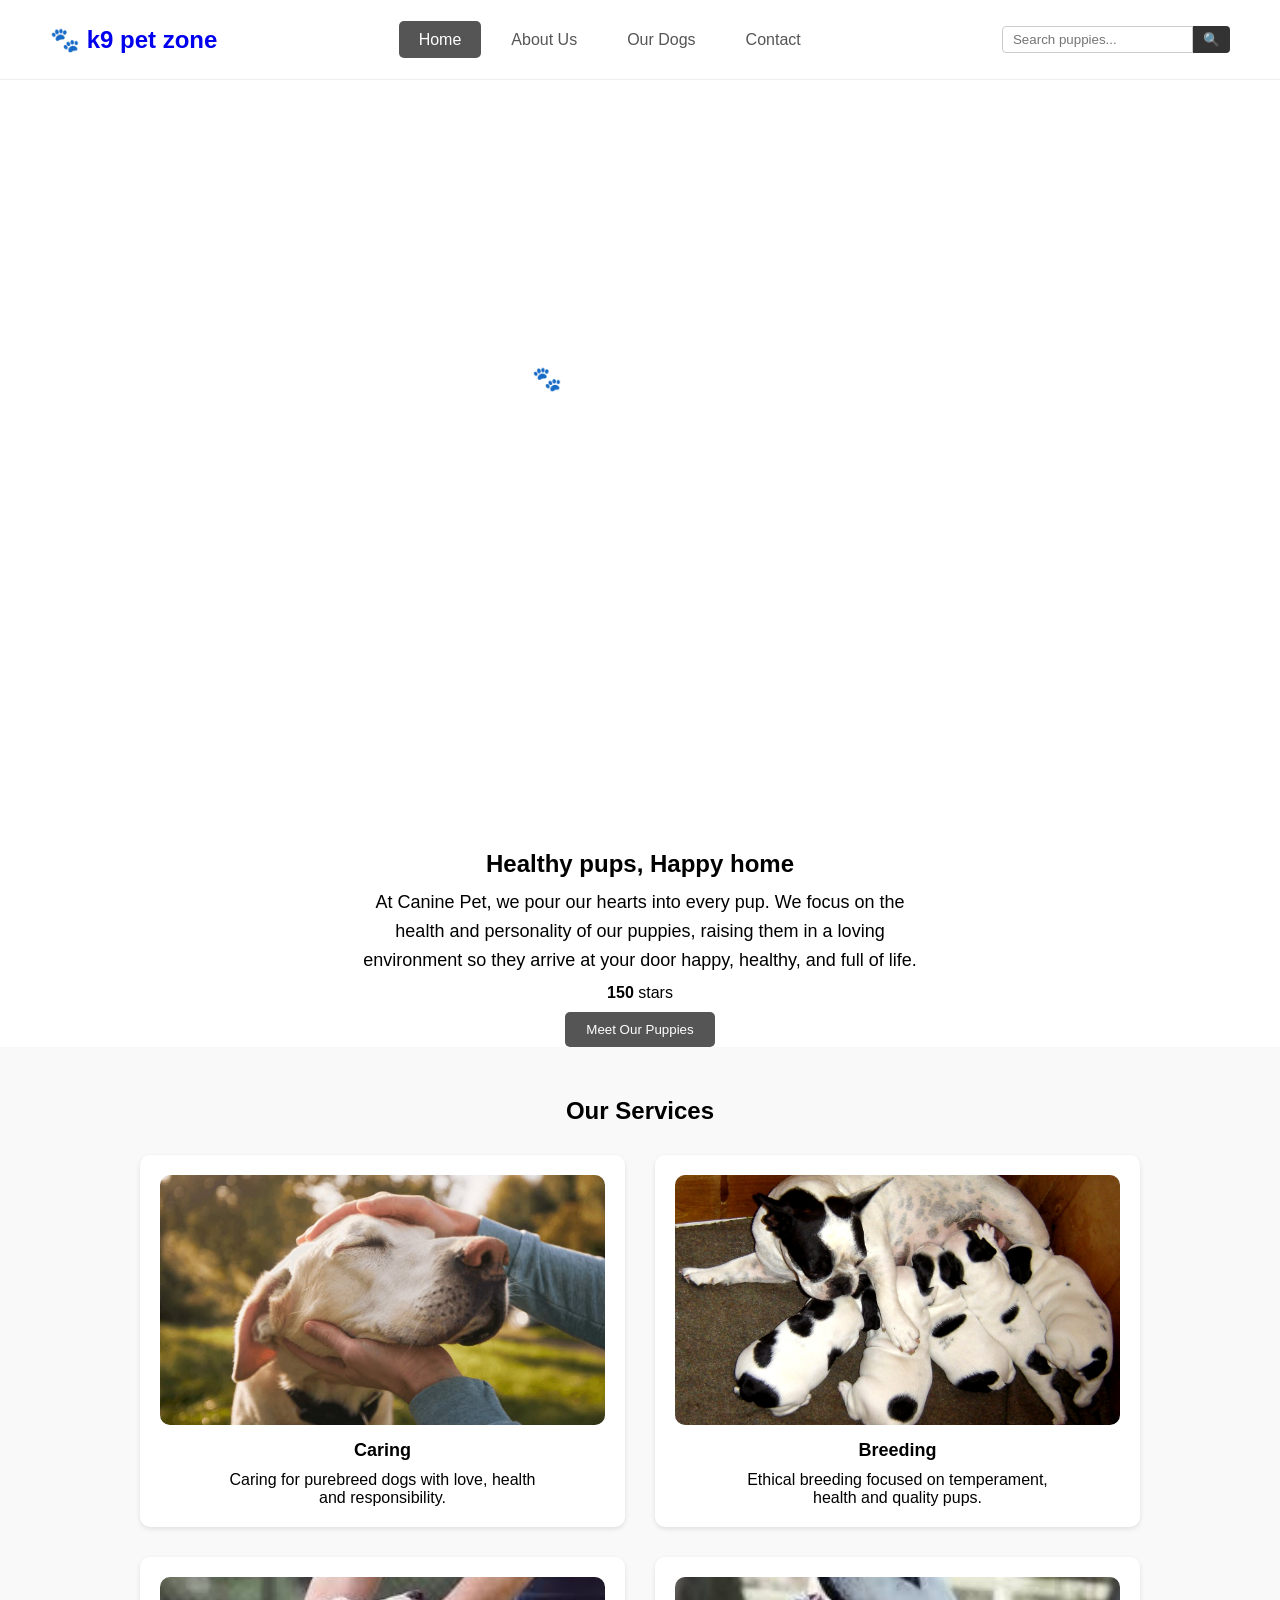
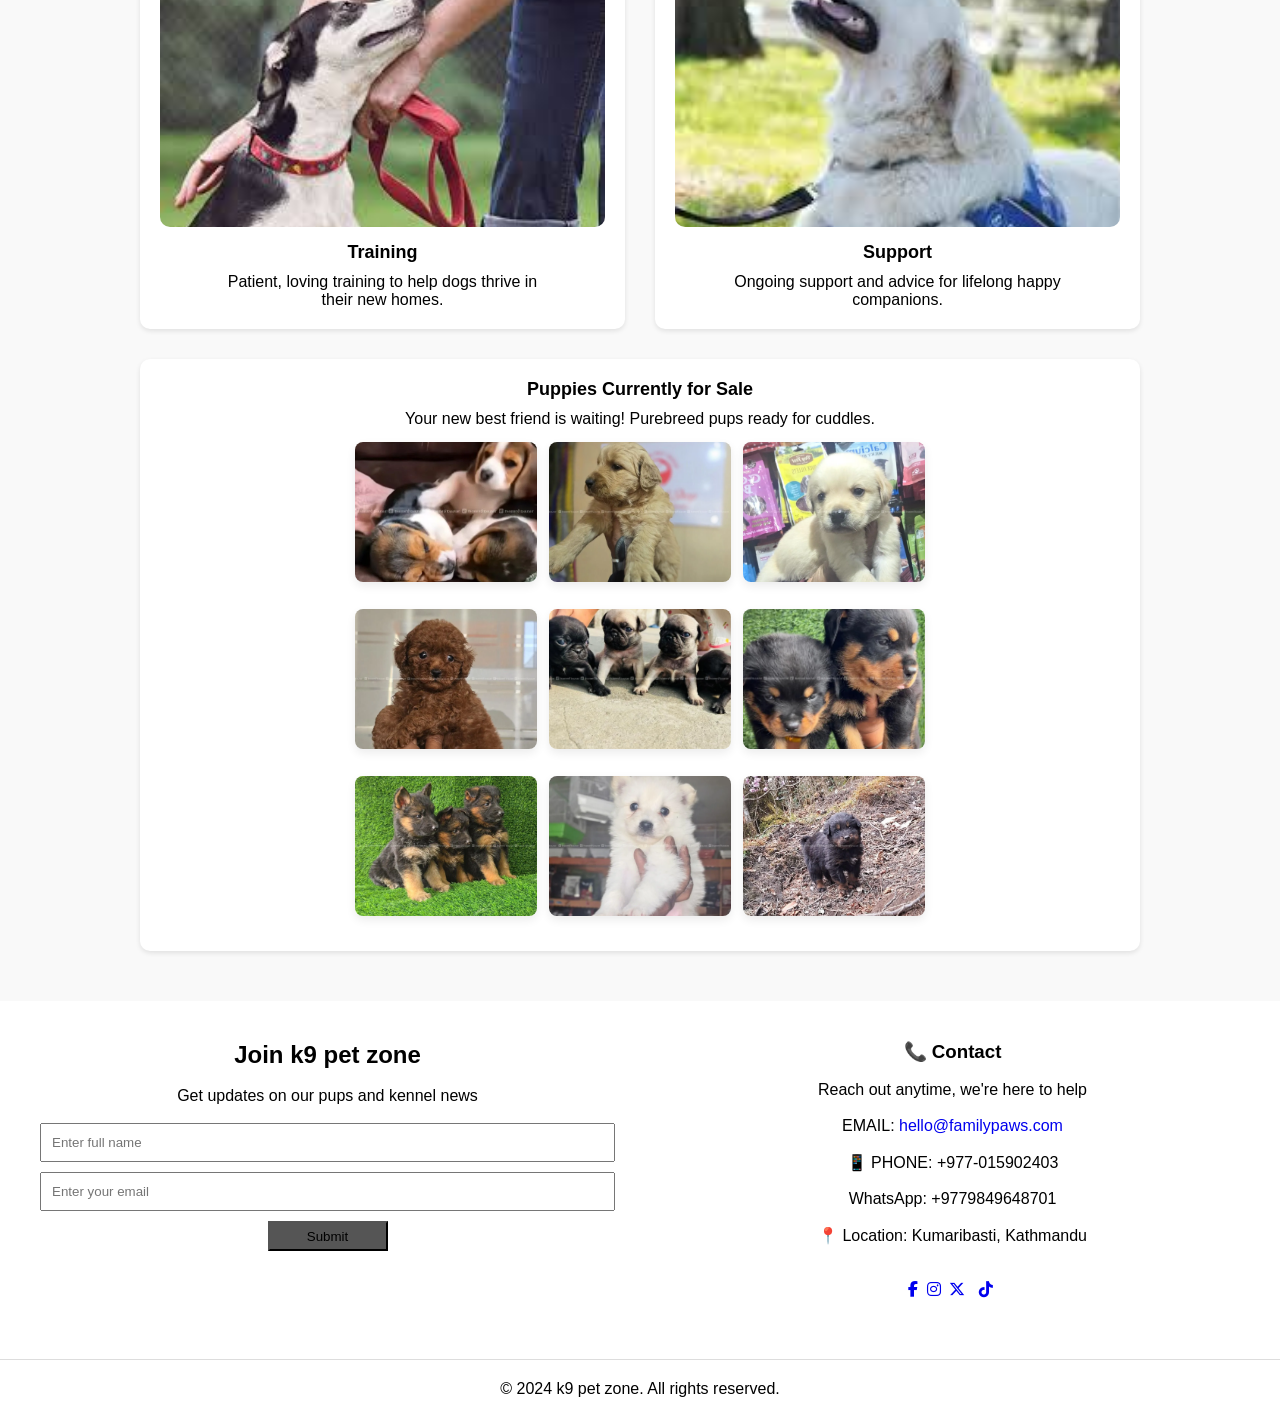
==== index.html @ 08cc3efa "edited index.html and image/insta-post.jpeg" ====
<!DOCTYPE html>
<html lang="en">
<head>
<meta charset="utf-8">
<meta name="viewport" content="width=device-width, initial-scale=1.0">

<title>k9 pet zone</title>
<link rel="stylesheet" href="style.css">
<link rel="stylesheet" href="https://cdnjs.cloudflare.com/ajax/libs/font-awesome/6.5.1/css/all.min.css">


</head>

<body>
	
	<header>
		<nav class="navbar">
		<div class="logo"><a href="index.html"><h2>🐾 k9 pet zone </h2></a>
		 </div>
		<input type="checkbox" id="check" class="check">

	<label for="check" class="checkbtn">
    &#9776;
</label>

			<ul>
				<li><a class="active" href="#">Home</a></li>
				<li><a href="#aboutus">About Us</a></li>
				<li><a href="#ourdog">Our Dogs</a></li>
				<li><a href="#contact">Contact</a></li>
			</ul>
			

			<form class="search-bar" action="search.html" method="GET">
    <input type="text" name="q" placeholder="Search puppies...">
    <button type="submit">🔍</button>
  </form>

		</nav>


</header>


<main>
	<section class="content">
		<video autoplay muted loop class="back-video">
			<source src="./image/video.mp4" type="video/mp4" width="100%" height="50%" height="50%"></video>
			
			
			<div class="conten">
		<h1>🐾 canine pet zone</h1>
		<h2 class="subtitle">Welcome to canine pet zone </h2>
	
		<h2 class="description"> We are a small, home-based kennel club <br>
			dedicated to raising pure breed dogs with care,<br>
			responsibility and love.  </h2></div>

			</section>


	
	<section id="aboutus" class="about">
		<h2> Healthy pups, Happy home</h2>
		<p>At Canine Pet, we pour our hearts into every pup. We focus on the <br>
			health and personality of our puppies, raising them in a loving<br>
			 environment so they arrive at your door happy, healthy, and full of life. </p>
			<div   class="stats">
				<div><strong>150</strong> stars</div>
			</div>
			<a href="#ourdog" class="btn-meet-us">
        <button style="cursor: pointer;">Meet Our Puppies</button>
    </a>

	</section>

	<section class="services">
		<h2> Our Services</h2>


		<div class="service-container">


		<div class="service-item">
			<img src="./image/caring.jpg" alt="caring">
			<h3>Caring</h3>
			<p> Caring for purebreed dogs with love, health<br>
	 		and responsibility.</p>

			</div>


		<div class="service-item">
			<img src="./image/breeding.jpg" alt="breeding">
			<h3> Breeding</h3>
		<p> Ethical breeding focused on temperament,<br>
			health and quality pups.
		</p>
		</div>
		
		<div class="service-item">
			<img src="./image/training.jpg" alt="training">
		<h3> Training</h3>
		<p>Patient, loving training to help dogs thrive in<br>
			their new homes.
		</p></div>

		<div class="service-item">
			<img src="./image/support.jpg" alt="support">
		<h3> Support</h3>
		<p> Ongoing support and advice for lifelong happy<br>
			companions.
		</p></div>

			<div id="ourdog" class="service-item">
  <h3>Puppies Currently for Sale</h3>
  <p>Your new best friend is waiting! Purebreed pups ready for cuddles.</p>

  <div class="puppy-gallery">
    <img class="thumb" src="./image/beagle.jpg" title='beagle' alt="beagle" data-price="32000">
    <img class="thumb" src="./image/golden-retriever.jpg" title='golden retriever' alt="golden Retriever" data-price="25000">
    <img class="thumb" src="./image/labrador.jpg" title='labrador' alt="labrador, 8 weeks old" data-price="20000">
    <img class="thumb" src="./image/poodle.jpg" title='poodle' alt="poddle" data-price="30000">
    <img class="thumb" src="./image/pug.jpg" title='pug' alt="pug" data-price="9000">
    <img class="thumb" src="./image/rottweiler.jpg" title='rottweiler' alt="rottweiler" data-price="30000">
    <img class="thumb" src="./image/shepherd.jpg" title='german shepherd' alt="German Shepherd, $500" data-price="15000">
	<img class="thumb" src="./image/spitz.jpg" title='spitz' alt="spitz" data-price="5000">
    <img class="thumb" src="./image/tibetian-mastiff.jpg" title='tibetian mastiff' alt="tibetian mastiff" data-price="80000">
    

  </div>
</div>

<!-- Lightbox/modal (place once near end of <body>) -->
<div id="lightbox" class="lightbox" aria-hidden="true">
  <button class="lightbox-close" aria-label="Close">×</button>
  <button class="lightbox-prev" aria-label="Previous">❮</button>
  
  <div class="lightbox-content">
    <img class="lightbox-img" src="" alt="">
    <p class="lightbox-caption"></p>
    <p class="lightbox-price"></p>
    <a href="#" class="buy-now-btn" target="_blank"><button>Buy Now via WhatsApp</button></a>
  </div>
  
  <button class="lightbox-next" aria-label="Next">❯</button>
</div>

	</section>

	<div class="footer-container">
    <!-- LEFT SIDE: Join Section -->
	<div id="join" class="footer-section">
        <h2>Join k9 pet zone</h2><br>
        <p>Get updates on our pups and kennel news</p><br>
        <form id="joinForm" action="https://formspree.io/f/maqdqgkb" method="POST">
            <input type="text" placeholder="Enter full name" class="long-input" name="fullname">
            <input type="email" name="email" placeholder="Enter your email" class="long-input" required>
           
			<button type="submit" class="my-btn">Submit</button>
        </form>

		<!-- Hidden Thank You Message -->
    <div id="thankYouMessage" style="display: none; color: #f39c12; margin-top: 15px;">
        <h3>Thank you! 🐾</h3>
        <p>We've received your message and will reach out soon.</p>
    </div>

    </div>

    <!-- RIGHT SIDE: Contact Section -->
    <div class="footer-section" id="contact">
        <h3>📞 Contact</h3><br>
        <p>Reach out anytime, we're here to help</p><br>
        <p>EMAIL: <a href="mailto:hello@familypaws.com">hello@familypaws.com</a></p><br>
        <p>📱 PHONE: +977-015902403</p><br>
        <p>WhatsApp: +9779849648701</p><br>
        <p>📍 Location: Kumaribasti, Kathmandu</p><br><br>
        <div class="social-icons"> 
             <a href="https://www.facebook.com/profile.php?id=61573481203226" class="fab fa-facebook-f"></a>&nbsp;
  			 <a href="https://instagram.com/k9petzone" class="fab fa-instagram"></a>&nbsp;
    	 	 <a href="#" class="fab fa-x-twitter"></a> &nbsp;
  			 <a href="#" class="fab fa-tiktok"></a>&nbsp;
        </div>
    </div>
</div>
</main>


<div class="copyright">
    <p>© 2024 k9 pet zone. All rights reserved.</p>
</div>


	
	<script src="script.js"></script>

</body>

</html>
---- style.css ----
body {
    text-align:center;
    font-family:Arial, Helvetica, sans-serif;
}

html {
    scroll-behavior: smooth;
}




/* basic reset */
* {
    margin:0;
    padding: 0;
    box-sizing: border-box;
    font-family: 'Poppins', sans-serif;
    list-style:none;
    text-decoration: none;
}

.navbar {
    display: flex;
    justify-content: space-between;
    align-items: center;
    padding:0 50px;
    height: 80px;
    width: 100%;
    background: #ffffff;
    border-bottom: 1px solid #eee;
    position: sticky;
    top: 0;
    z-index: 1000;
}


.navbar .logo {
    display: flex;
    list-style:none;
}

/* for desktop
.navbar .logo {
	font-size: 20px;
	width:40px; 
}
*/

/* mobile specific adjustments

@media (max-width: 768px) {
	.logo {
		font-size:16px;
		padding:10px;
		width: 25px;
	}
}
*/
/* using flex for horizontal text for mobile browsing */

@media (max-width:768px) {
     header {
        display:flex;
        align-items:center;
        justify-content: space-between;
        gap:10px;
     }
     .logo {
        display: inline-block;
        white-space:nowrap;
     }
}



/*padding label */

label {
    padding-left:10px;
}


.navbar ul {
    display: flex;
}

.navbar ul li {
    margin: 0 5px;
}

.navbar ul li a{
    color: #555;
    text-decoration: none;
    font-size: 16px;
    font-weight: 500;
    transition: all 0.3s ease;
    padding:10px 20px;
    border-radius: 5px;
}
.navbar ul li a:hover, .navbar ul li a.active {
    background: #555;
    color: #fff;
}


.search-bar {
    display:flex;
}

.search-bar input {
  padding: 5px 10px;
  border: 1px solid #ccc;
  border-radius: 4px 0 0 4px; /* Rounds the left corners */
  outline: none;
}

.search-bar button {
  padding: 5px 10px;
  background-color: #333;
  color: white;
  border: none;
  border-radius: 0 4px 4px 0; /* Rounds the right corners */
  cursor: pointer;
}


/*mobile reponsive*/

.check, .checkbtn {
    display: none;
}

@media (max-width: 768px) {
    .navbar ul {
        display: none;
        flex-direction: column;
        width: 100%;
        position: absolute;
        top: 80px;
        left: 0;
        background: #ffffff;
    }
    .checkbtn {
        display: block;
        font-size: 30px;
        cursor: pointer;
        color: #555;
        float: right;
        line-height: 80px;
        margin-right: 20px;
        }
        .check{
            display:none;
        }
         /* Show the list ONLY when the checkbox is toggled */
    #check:checked ~ ul {
        display: flex;
    }
    
    .navbar ul li {
        display:block;
        margin: 20px 0;
        line-height: 30px;
    }
    .navbar ul li a{
        font-size: 20px;
    }
    #check:checked ~ ul {
        display:flex;
        left: 0;
    }
    .service-container {
        grid-template-columns: 1fr;
  }
  .service-item img {
    height:auto;
  }
  .navbar {
    padding: 0 20px;
  }
  .content{
    height:auto;
    min-height: 60vh;
    padding: 40px 20px;
  }
}


.content {
    position: relative;
    width: 100%;
    height: 80vh;
    display: flex;
    justify-content: center;
    align-items: center;
    color: white;
    text-align: center;
    overflow: hidden;
}

.back-video{
    position: absolute;
    right:0;
    bottom: 0;
    min-width: 100%;
    min-height: 100%;
    z-index: -1;
    filter: brightness(0.6);
}

.conten h1{
    margin-bottom: 10px;
}

.services {
    padding: 50px 5%;
    background: #f9f9f9;
}

.service-container {
    display: grid;
    grid-template-columns: repeat(2, 1fr);
    gap: 30px;
    margin-top: 30px;
    max-width: 1000px;
    margin-left: auto;
    margin-right: auto;
}

.service-item {
    background: #fff;
    padding: 20px;
    border-radius: 10px;
    box-shadow: 0 2px 5px rgba(0,0,0,0.1);
    transition: transform 0.3s;
    display: flex;
    flex-direction: column;
    height: 100%;
}

.service-item:hover {
    transform: translateY(-10px);
}

.service-item img {
    width: 100%;
    height: 250px;
    object-fit: cover;
    border-radius: 10px;
    margin-bottom: 15px;
}

.service-item h3 {
    font-size: 18px;
    margin-bottom: 10px;
}


.about{
    padding-top:50px;
}

.about p{
    max-width: 600px;
    margin: 0 auto;
    font-size: 18px;
    line-height: 1.6;
    padding-top:10px;
}


.about .stats {
    padding-top:10px;
}

.about button {
    margin-top:10px;
    width: 150px;
    background: #555;
    color: #fff;
    border: none;
    padding: 10px 0 10px 0;
    border-radius: 5px;
    cursor: pointer;
    transition: background 0.3s;
}

.contact-form{
    line-height:1.6;

}

.contact-form form{
    padding-top:10px;
}
.contact-details{
    padding-top:30px;
    line-height: 1.6;
}
.contact-details form{
    padding-top:10px;
}

footer{
    padding-top:10px;
}



.footer-container {
    display: flex;
    justify-content: space-between; /* Pushes one left, one right */
    align-items: flex-start;       /* Aligns items at the top */
    padding: 40px;
    gap: 50px;                     /* Ensures they don't touch on small screens */
    flex-wrap: wrap;               /* Makes it stack on mobile automatically */
}

.footer-section {
    flex: 1;                       /* Makes both sections equal width */
    min-width: 300px;              /* Prevents them from getting too skinny */
}

.long-input {
    width: 100%;                   /* Lengthens your input box as requested */
    padding: 10px;
    margin-bottom: 10px;
}

.copyright {
    text-align: center;
    border-top: 1px solid #ddd;
    margin-top: 20px;
    padding: 20px;
}


#ourdog {
    grid-column: 1 / -1;
    text-align: center;
}

.puppy-gallery {
    display: grid;

    grid-template-columns: repeat(auto-fill, minmax(140px, 1fr));
    gap: 12px;
    margin-top: 14px;
    max-width: 600px;
    margin-left: auto;
    margin-right: auto;
    padding:0 15px;
    width:100%;

}

.puppy-gallery .thumb {
    width: 100%;
    height: 140px;
    object-fit: cover;
    border-radius: 8px;
    cursor: pointer;
    transition: transform .12s ease, box-shadow .12s ease;
    box-shadow: 0 4px 10px rgba(0,0,0,0.08);
}

.puppy-gallery .thumb:hover { transform: scale(1.03); }

/*for same size on gallery
.puppy-gallery img{
    width:100%;
    aspect-ratio:16/9;
    object-fit:cover;
    border-radius: 8px;
}*/




/* Lightbox */
.lightbox {
  position: fixed;
  inset: 0;
  display: none;
  align-items: center;
  justify-content: center;
  background: rgba(0,0,0,0.75);
  z-index: 9999;
  padding: 20px;
  overflow: hidden;
}

.lightbox[aria-hidden="false"] { display: flex; }

.lightbox-content {
    margin: auto;
    top: 50% !important;
      display: flex;
  flex-direction: column;
  align-items: center;
  gap: 12px;
}

.lightbox-img {
  max-width: 95%;
  max-height: 80%;
  border-radius: 8px;
  box-shadow: 0 8px 30px rgba(0,0,0,0.5);
  width: 100% !important;
  height: 100% !important;
  object-fit: cover !important;
  aspect-ratio: 16/9;
}

.lightbox-caption {
  color: white;
  font-size: 16px;
  font-weight: 500;
  max-width: 90%;
  text-align: center;
  margin: 0;
}

.lightbox-price {
  color: #ffd700;
  font-size: 18px;
  font-weight: 700;
  text-align: center;
  margin: 8px 0 0 0;
}

.buy-now-btn button {
  background: #25d366;
  color: white;
  border: none;
  padding: 12px 24px;
  font-size: 16px;
  font-weight: 600;
  border-radius: 8px;
  cursor: pointer;
  transition: background 0.3s ease;
  margin-top: 10px;
}

.buy-now-btn button:hover {
  background: #128c7e;
}

.lightbox-prev, .lightbox-next {
  position: absolute;
  top: 50%;
  transform: translateY(-50%);
  background: rgba(255,255,255,0.2);
  color: white;
  border: none;
  font-size: 24px;
  padding: 12px 16px;
  cursor: pointer;
  border-radius: 4px;
  transition: background 0.2s ease;
  z-index: 10000;
}

.lightbox-prev { left: 20px; }
.lightbox-next { right: 20px; }
.lightbox-prev:hover, .lightbox-next:hover {
  background: rgba(255,255,255,0.4);
}

.lightbox-close {
  position: absolute;
  top: 18px;
  right: 20px;
  background: transparent;
  color: white;
  border: none;
  font-size: 28px;
  cursor: pointer;
  transition: opacity 0.2s ease;
}

.lightbox-close:hover {
  opacity: 0.7;
}

.lightbox .lightbox-content {
    width: auto !important;
    height: auto !important;

}

.footer-container button {
    height: 30px;
    width: 120px;
    background: #555;
}

.footer-container button.my-btn{
    font-family: Impact, Haettenschweiler, 'Arial Narrow Bold', sans-serif;
}
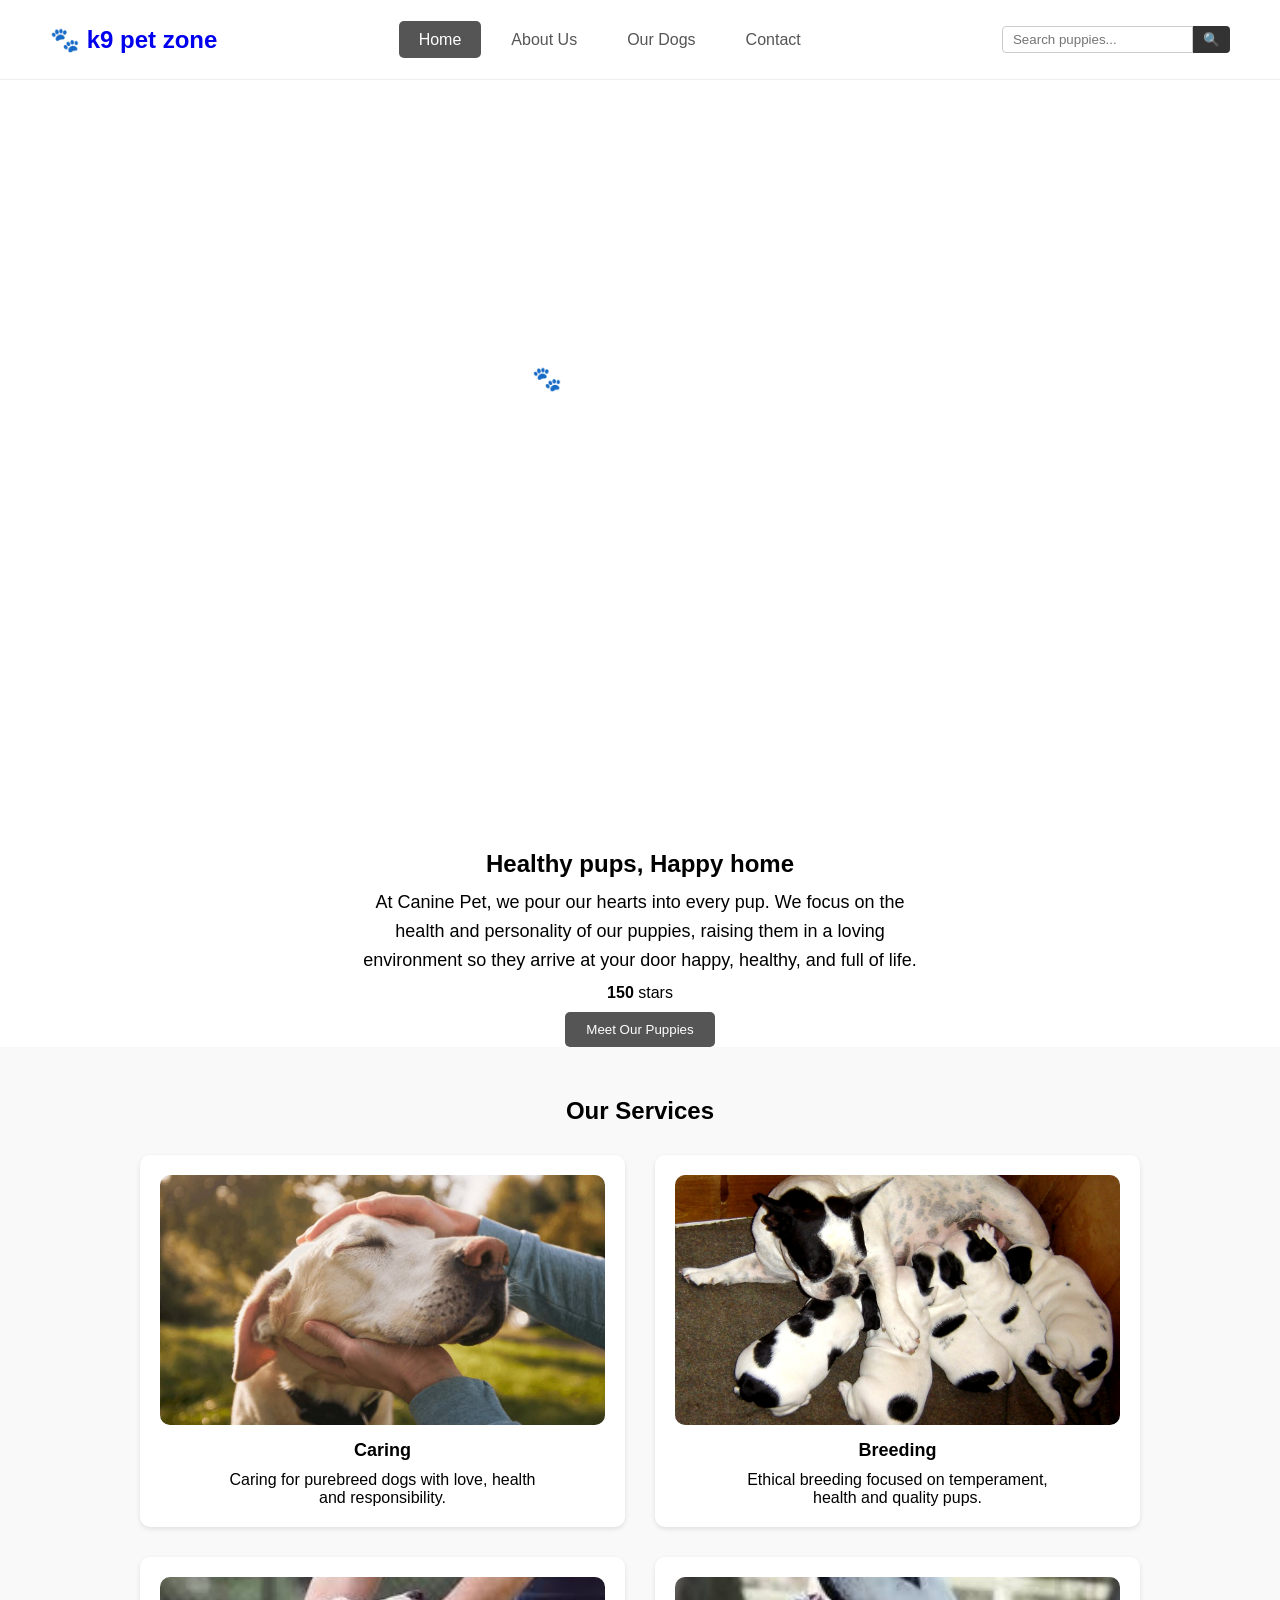
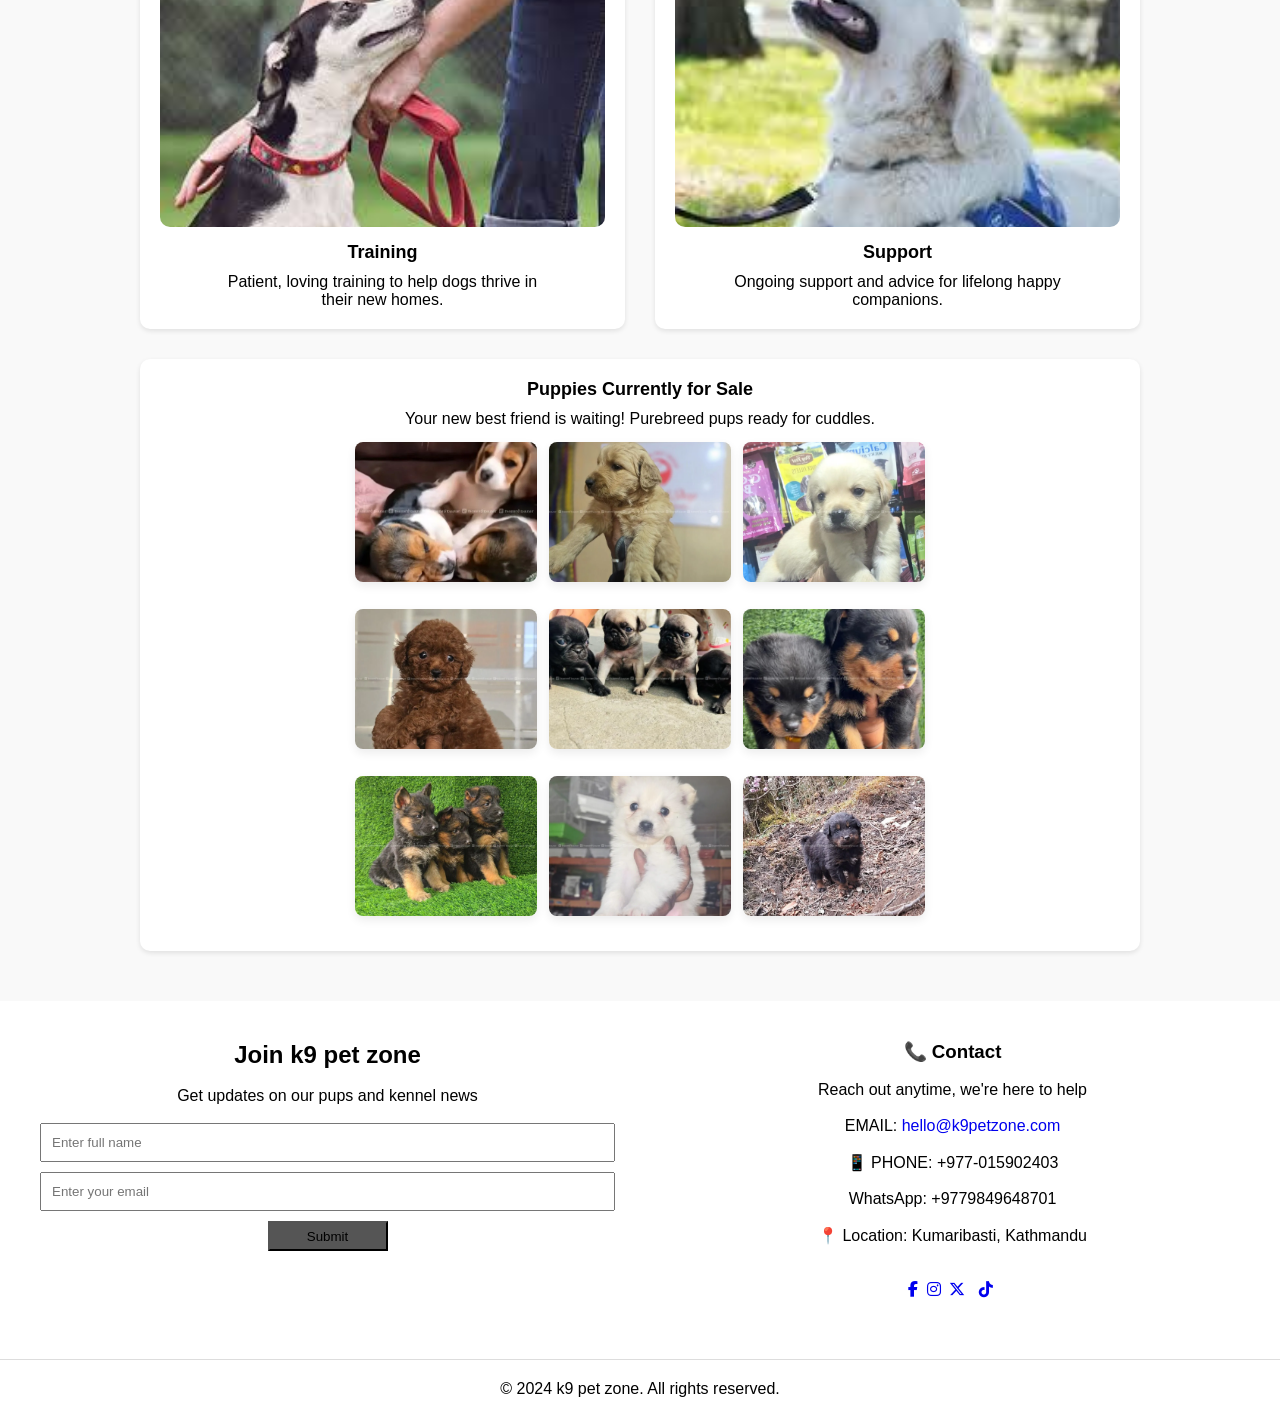
==== commit b8f925fb: "edited email address" ====
--- a/index.html
+++ b/index.html
@@ -172,7 +172,7 @@
     <div class="footer-section" id="contact">
         <h3>📞 Contact</h3><br>
         <p>Reach out anytime, we're here to help</p><br>
-        <p>EMAIL: <a href="mailto:hello@familypaws.com">hello@familypaws.com</a></p><br>
+        <p>EMAIL: <a href="mailto:hello@k9petzone.com">hello@k9petzone.com</a></p><br>
         <p>📱 PHONE: +977-015902403</p><br>
         <p>WhatsApp: +9779849648701</p><br>
         <p>📍 Location: Kumaribasti, Kathmandu</p><br><br>
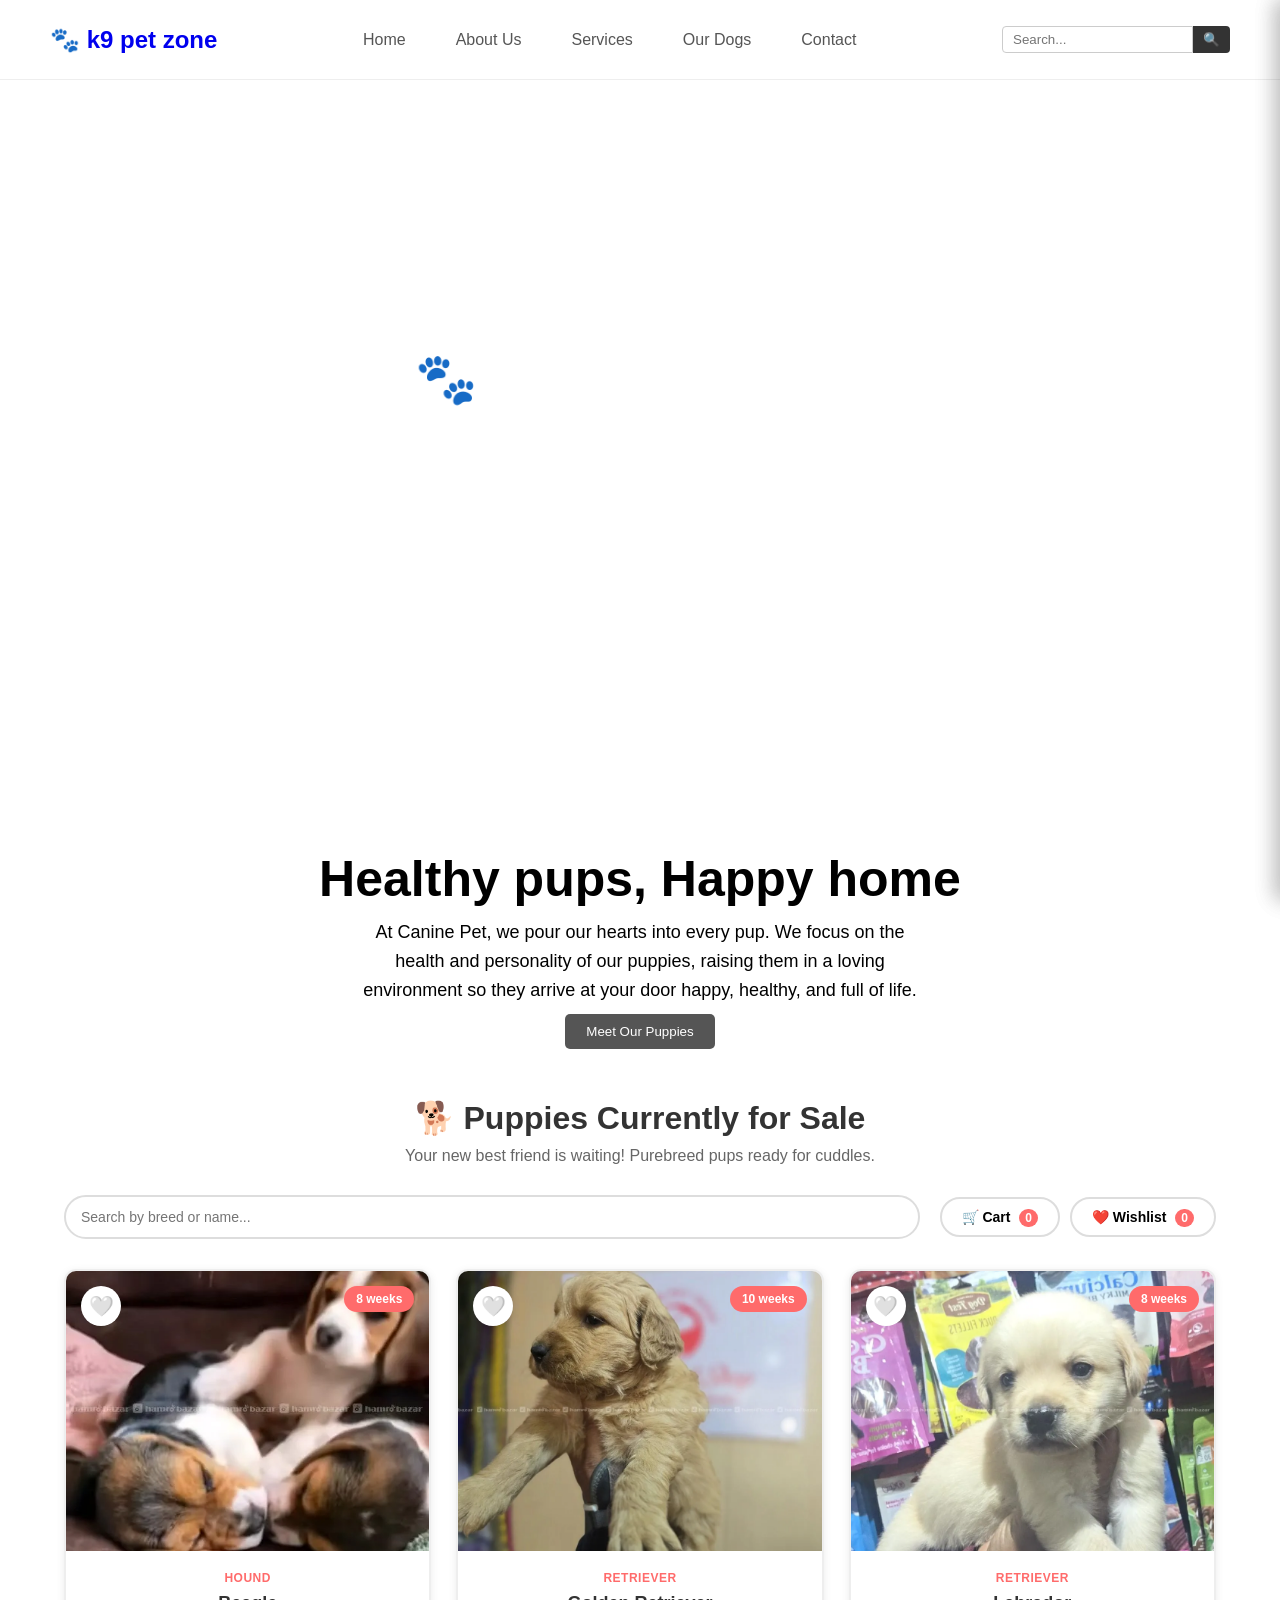
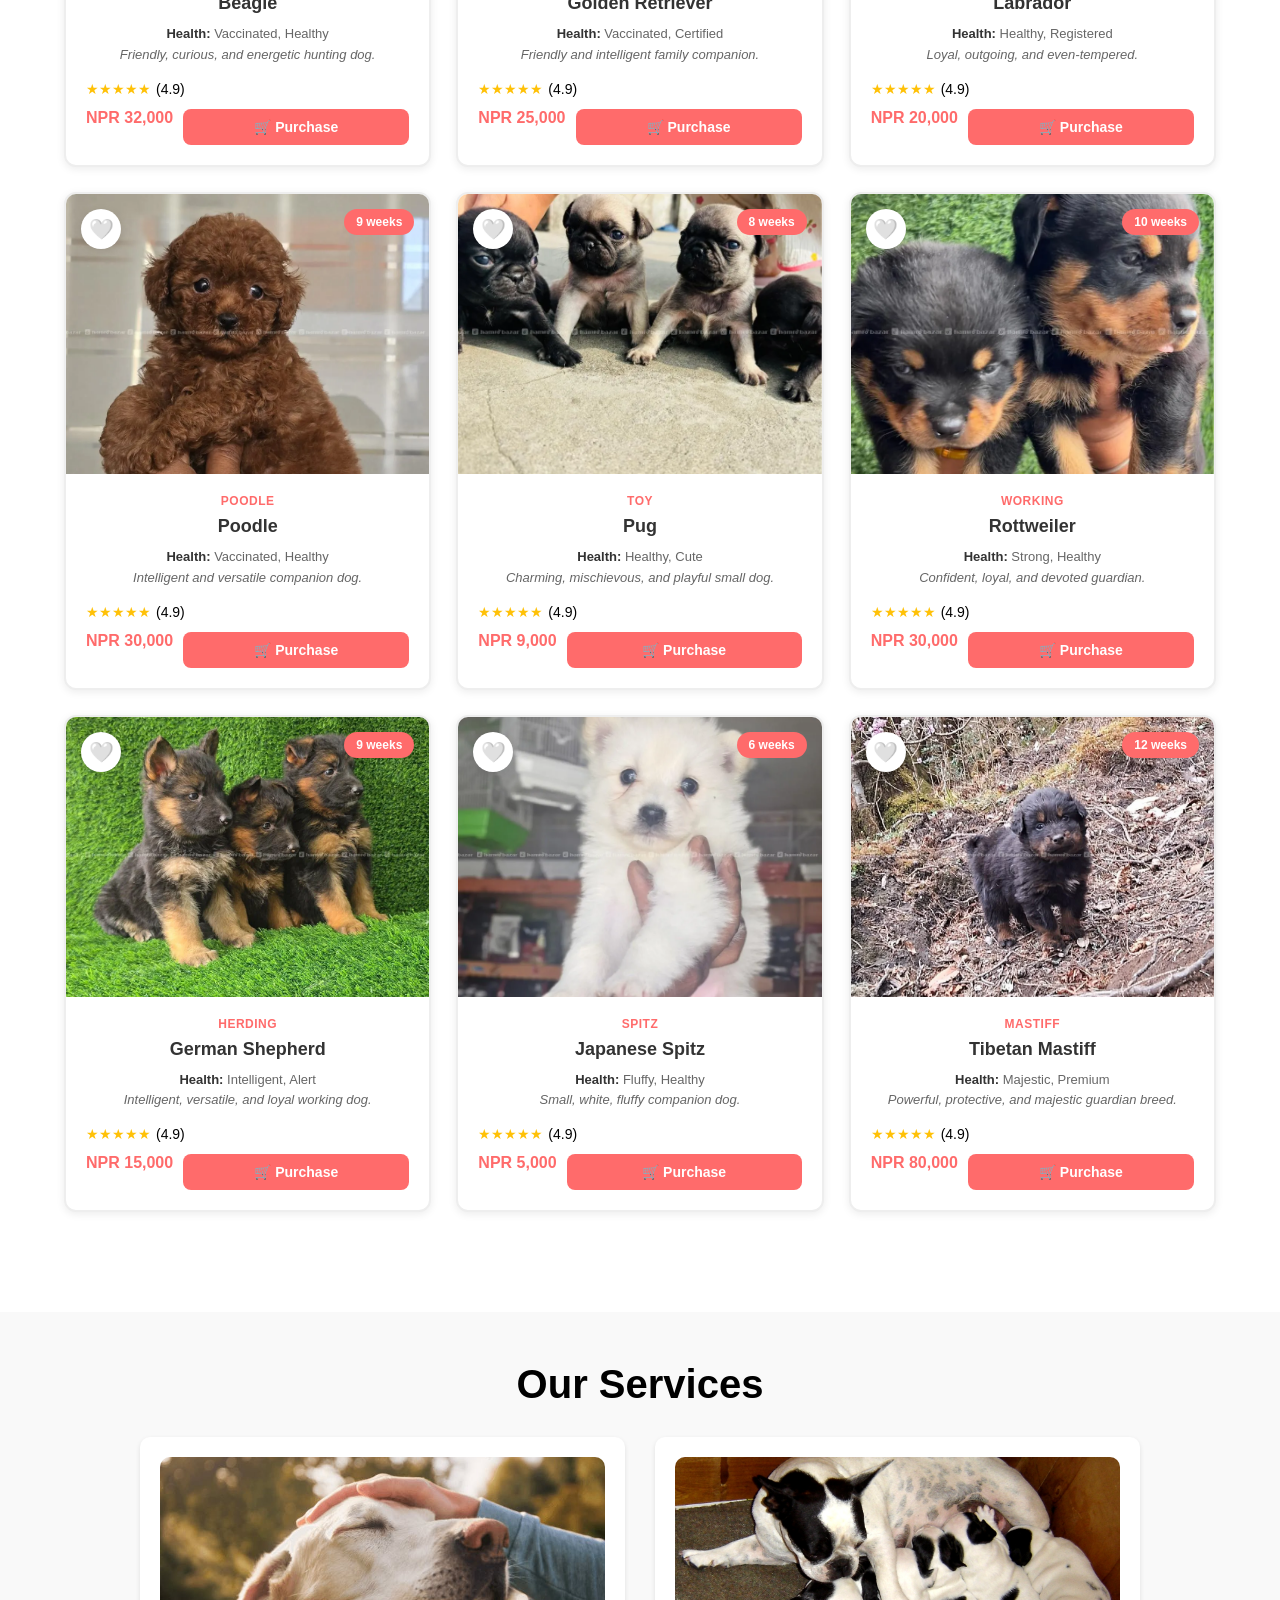
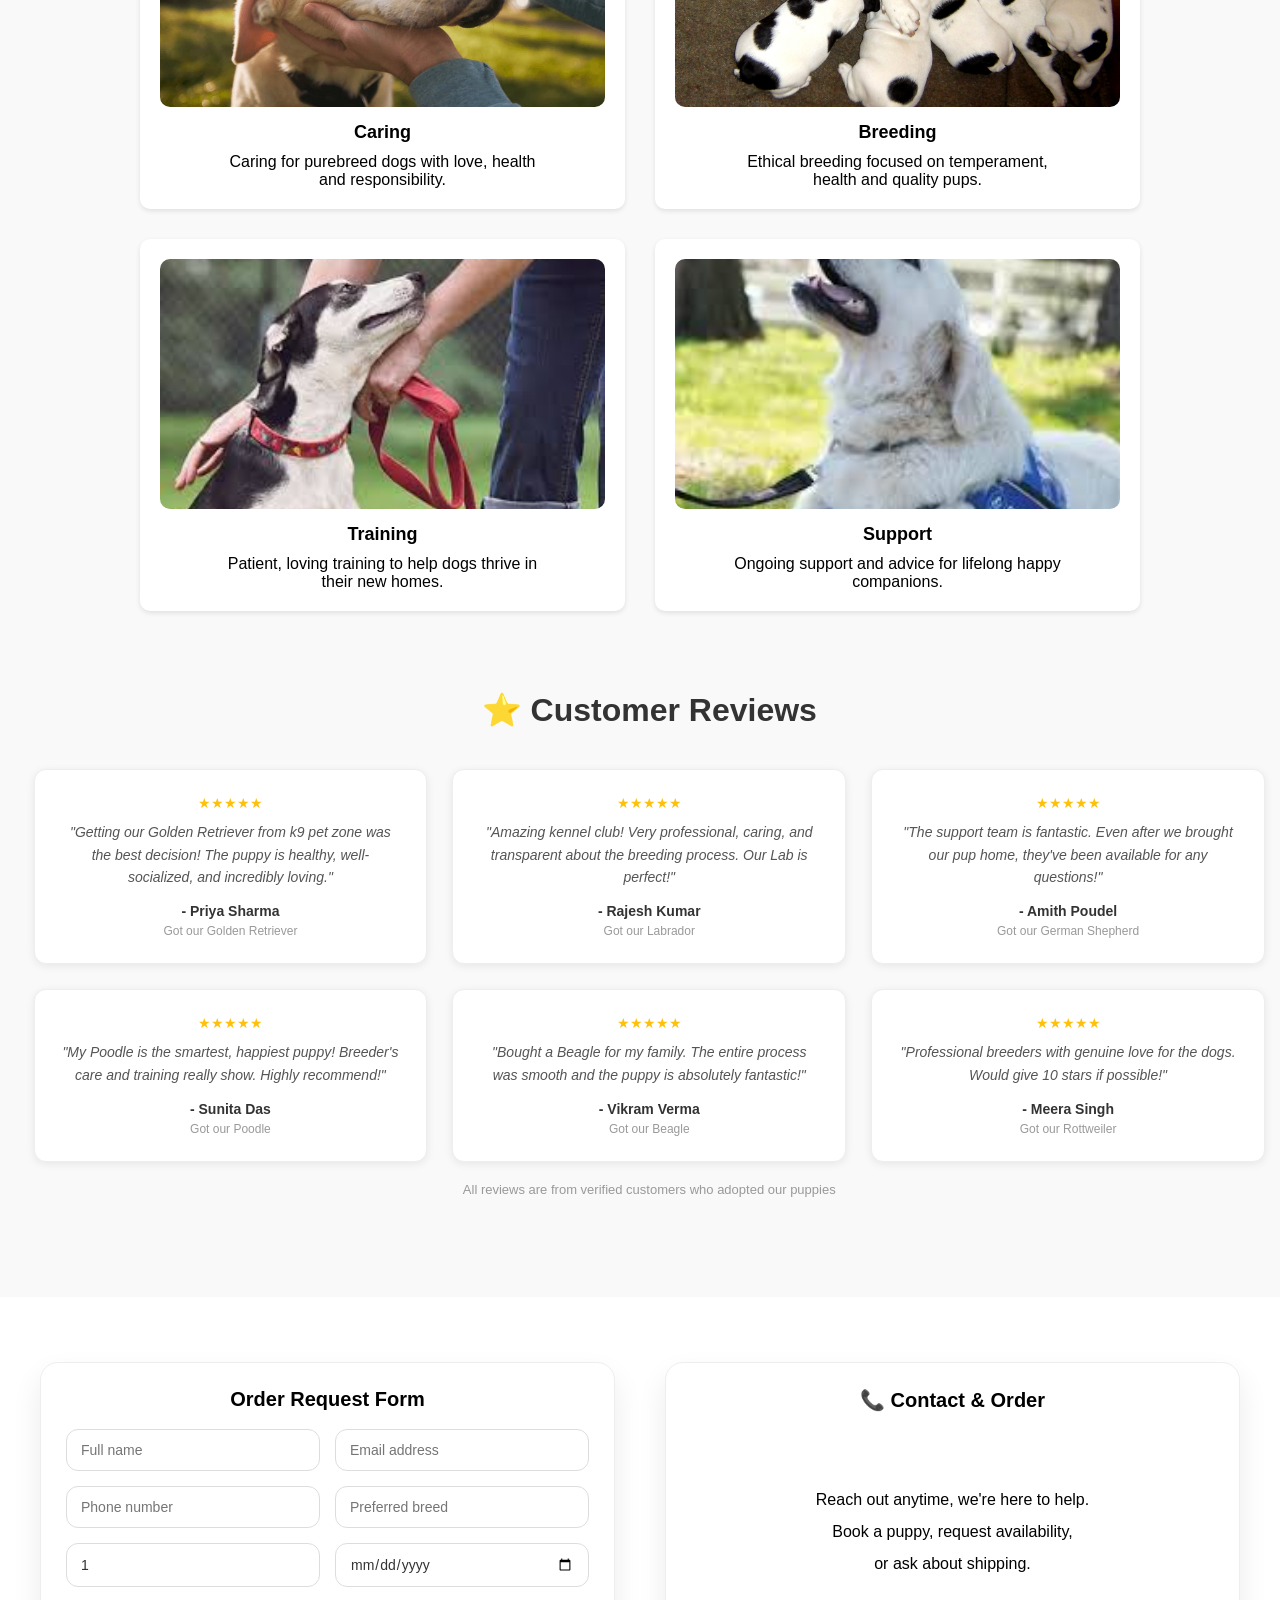
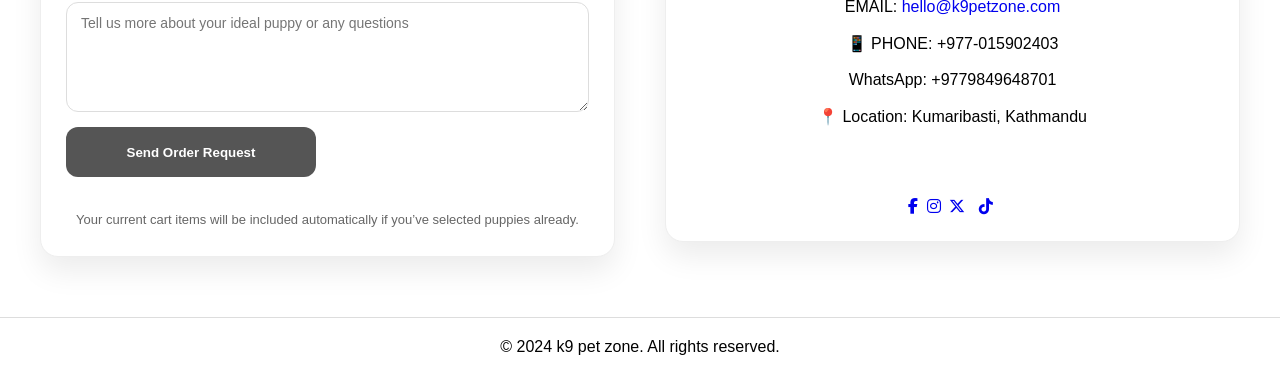
==== commit 41146922: "edited with purchase button and many others features" ====
--- a/index.html
+++ b/index.html
@@ -7,7 +7,7 @@
 <title>k9 pet zone</title>
 <link rel="stylesheet" href="style.css">
 <link rel="stylesheet" href="https://cdnjs.cloudflare.com/ajax/libs/font-awesome/6.5.1/css/all.min.css">
-
+<link rel="icon" type="image/jpeg" href="image/title.jpg">
 
 </head>
 
@@ -24,15 +24,16 @@
 </label>
 
 			<ul>
-				<li><a class="active" href="#">Home</a></li>
+				<li><a href="#">Home</a></li>
 				<li><a href="#aboutus">About Us</a></li>
+				<li><a href="#services">Services</a></li>
 				<li><a href="#ourdog">Our Dogs</a></li>
 				<li><a href="#contact">Contact</a></li>
 			</ul>
 			
-
 			<form class="search-bar" action="search.html" method="GET">
-    <input type="text" name="q" placeholder="Search puppies...">
+
+    <input type="text" name="q" placeholder="Search...">
     <button type="submit">🔍</button>
   </form>
 
@@ -49,7 +50,7 @@
 			
 			
 			<div class="conten">
-		<h1>🐾 canine pet zone</h1>
+		<h1 style="font-size:50px;">🐾 canine pet zone</h1>
 		<h2 class="subtitle">Welcome to canine pet zone </h2>
 	
 		<h2 class="description"> We are a small, home-based kennel club <br>
@@ -61,21 +62,78 @@
 
 	
 	<section id="aboutus" class="about">
-		<h2> Healthy pups, Happy home</h2>
+		<h2 style="font-size:50px;"> Healthy pups, Happy home</h2>
 		<p>At Canine Pet, we pour our hearts into every pup. We focus on the <br>
 			health and personality of our puppies, raising them in a loving<br>
 			 environment so they arrive at your door happy, healthy, and full of life. </p>
-			<div   class="stats">
-				<div><strong>150</strong> stars</div>
-			</div>
-			<a href="#ourdog" class="btn-meet-us">
+
+			 <a href="#ourdog" class="btn-meet-us">
         <button style="cursor: pointer;">Meet Our Puppies</button>
     </a>
 
 	</section>
 
-	<section class="services">
-		<h2> Our Services</h2>
+
+			<!-- ===== PRODUCT CARDS SECTION ===== -->
+<div id="ourdog" class="products-section">
+  <h2>🐕 Puppies Currently for Sale</h2>
+  <p>Your new best friend is waiting! Purebreed pups ready for cuddles.</p>
+  
+  <!-- Top Controls -->
+  <div class="products-controls">
+    <div class="search-filter">
+      <input type="text" id="productSearch" placeholder="Search by breed or name..." class="product-search-input">
+    </div>
+    
+    <div class="view-controls">
+      <button class="cart-toggle-btn" id="cartToggleBtn" title="View Cart">
+        🛒 Cart <span class="cart-count" id="cartCount">0</span>
+      </button>
+      <button class="wishlist-toggle-btn" id="wishlistToggleBtn" title="View Wishlist">
+        ❤️ Wishlist <span class="wishlist-count" id="wishlistCount">0</span>
+      </button>
+    </div>
+  </div>
+
+  <!-- Product Grid -->
+  <div class="products-grid" id="productsGrid">
+    <!-- Products inserted via JavaScript -->
+  </div>
+</div>
+
+<!-- Cart Sidebar -->
+<div class="cart-sidebar" id="cartSidebar">
+  <div class="cart-header">
+    <h3>🛒 Shopping Cart</h3>
+    <button class="close-btn" id="closeCartBtn">×</button>
+  </div>
+  <div class="cart-items" id="cartItems">
+    <p style="text-align: center; color: #999; padding: 20px;">Your cart is empty</p>
+  </div>
+  <div class="cart-total" id="cartTotal" style="display:none;">
+    <p>Total: NPR <span id="cartTotalPrice">0</span></p>
+    <button class="checkout-btn" id="checkoutBtn">Checkout</button>
+  </div>
+</div>
+
+<!-- Wishlist Sidebar -->
+<div class="wishlist-sidebar" id="wishlistSidebar">
+  <div class="wishlist-header">
+    <h3>❤️ My Wishlist</h3>
+    <button class="close-btn" id="closeWishlistBtn">×</button>
+  </div>
+  <div class="wishlist-items" id="wishlistItems">
+    <p style="text-align: center; color: #999; padding: 20px;">Your wishlist is empty</p>
+  </div>
+</div>
+
+<!-- Overlay for sidebars -->
+<div class="sidebar-overlay" id="sidebarOverlay"></div>
+
+
+
+	<section class="services" id="services">
+		<h2 style="font-size:40px;"> Our Services</h2>
 
 
 		<div class="service-container">
@@ -112,76 +170,69 @@
 			companions.
 		</p></div>
 
-			<div id="ourdog" class="service-item">
-  <h3>Puppies Currently for Sale</h3>
-  <p>Your new best friend is waiting! Purebreed pups ready for cuddles.</p>
-
-  <div class="puppy-gallery">
-    <img class="thumb" src="./image/beagle.jpg" title='beagle' alt="beagle" data-price="32000">
-    <img class="thumb" src="./image/golden-retriever.jpg" title='golden retriever' alt="golden Retriever" data-price="25000">
-    <img class="thumb" src="./image/labrador.jpg" title='labrador' alt="labrador, 8 weeks old" data-price="20000">
-    <img class="thumb" src="./image/poodle.jpg" title='poodle' alt="poddle" data-price="30000">
-    <img class="thumb" src="./image/pug.jpg" title='pug' alt="pug" data-price="9000">
-    <img class="thumb" src="./image/rottweiler.jpg" title='rottweiler' alt="rottweiler" data-price="30000">
-    <img class="thumb" src="./image/shepherd.jpg" title='german shepherd' alt="German Shepherd, $500" data-price="15000">
-	<img class="thumb" src="./image/spitz.jpg" title='spitz' alt="spitz" data-price="5000">
-    <img class="thumb" src="./image/tibetian-mastiff.jpg" title='tibetian mastiff' alt="tibetian mastiff" data-price="80000">
-    
-
-  </div>
-</div>
-
-<!-- Lightbox/modal (place once near end of <body>) -->
-<div id="lightbox" class="lightbox" aria-hidden="true">
-  <button class="lightbox-close" aria-label="Close">×</button>
-  <button class="lightbox-prev" aria-label="Previous">❮</button>
-  
-  <div class="lightbox-content">
-    <img class="lightbox-img" src="" alt="">
-    <p class="lightbox-caption"></p>
-    <p class="lightbox-price"></p>
-    <a href="#" class="buy-now-btn" target="_blank"><button>Buy Now via WhatsApp</button></a>
-  </div>
-  
-  <button class="lightbox-next" aria-label="Next">❯</button>
-</div>
+
+
+		<!-- ===== REVIEWS SECTION ===== -->
+<div class="reviews-section">
+  <h2>⭐ Customer Reviews</h2>
+  <div class="reviews-grid" id="reviewsGrid">
+    <!-- Reviews inserted via JavaScript -->
+  </div>
+  <p class="reviews-note">All reviews are from verified customers who adopted our puppies</p>
+</div>
+
 
 	</section>
 
 	<div class="footer-container">
     <!-- LEFT SIDE: Join Section -->
-	<div id="join" class="footer-section">
-        <h2>Join k9 pet zone</h2><br>
-        <p>Get updates on our pups and kennel news</p><br>
-        <form id="joinForm" action="https://formspree.io/f/maqdqgkb" method="POST">
-            <input type="text" placeholder="Enter full name" class="long-input" name="fullname">
-            <input type="email" name="email" placeholder="Enter your email" class="long-input" required>
-           
-			<button type="submit" class="my-btn">Submit</button>
-        </form>
-
-		<!-- Hidden Thank You Message -->
-    <div id="thankYouMessage" style="display: none; color: #f39c12; margin-top: 15px;">
-        <h3>Thank you! 🐾</h3>
-        <p>We've received your message and will reach out soon.</p>
-    </div>
-
-    </div>
+	    <div class="footer-section">
+	        <div class="order-box">
+	          <h4>Order Request Form</h4>
+	          <form id="orderForm" action="https://formspree.io/f/maqdqgkb" method="POST" class="order-form">
+	            <div class="order-row">
+	              <input type="text" name="name" placeholder="Full name" required>
+	              <input type="email" name="email" placeholder="Email address" required>
+	            </div>
+	            <div class="order-row">
+	              <input type="text" name="phone" placeholder="Phone number" required>
+	              <input type="text" name="preferred_breed" placeholder="Preferred breed">
+	            </div>
+	            <div class="order-row">
+	              <input type="number" name="quantity" min="1" placeholder="Quantity" value="1">
+	              <input type="date" name="pickup_date" placeholder="Pickup / visit date">
+	            </div>
+	            <textarea name="message" placeholder="Tell us more about your ideal puppy or any questions"></textarea>
+	            <input type="hidden" name="order_summary" id="orderSummaryInput">
+	            <input type="hidden" name="_subject" value="New Puppy Order Request from k9 pet zone">
+	            <button type="submit" class="my-btn" style="width:250px;height:50px;">Send Order Request</button><br>
+	          </form>
+	          <div id="orderThankYouMessage" style="display:none; color: #1f8a3d; margin-top: 15px;">
+	            <h3>Request sent! 🐾</h3>
+	            <p>We received your order request and will confirm availability manually within 24 hours.</p>
+	          </div>
+	          <p class="order-form-note">Your current cart items will be included automatically if you’ve selected puppies already.</p>
+	        </div>
+	    </div>
 
     <!-- RIGHT SIDE: Contact Section -->
     <div class="footer-section" id="contact">
-        <h3>📞 Contact</h3><br>
-        <p>Reach out anytime, we're here to help</p><br>
+      <div class="contact-box">
+        <h3>📞 Contact & Order</h3><br><br><br>
+        <p style="line-height:2;">Reach out anytime, we're here to help.<br>
+			 Book a puppy, request availability, <br>
+			 or ask about shipping.</p><br>
         <p>EMAIL: <a href="mailto:hello@k9petzone.com">hello@k9petzone.com</a></p><br>
         <p>📱 PHONE: +977-015902403</p><br>
         <p>WhatsApp: +9779849648701</p><br>
-        <p>📍 Location: Kumaribasti, Kathmandu</p><br><br>
+        <p>📍 Location: Kumaribasti, Kathmandu</p><br><br><br><br>
         <div class="social-icons"> 
              <a href="https://www.facebook.com/profile.php?id=61573481203226" class="fab fa-facebook-f"></a>&nbsp;
-  			 <a href="https://instagram.com/k9petzone" class="fab fa-instagram"></a>&nbsp;
-    	 	 <a href="#" class="fab fa-x-twitter"></a> &nbsp;
-  			 <a href="#" class="fab fa-tiktok"></a>&nbsp;
+        	  <a href="https://instagram.com/k9petzone" class="fab fa-instagram"></a>&nbsp;
+        	  <a href="#" class="fab fa-x-twitter"></a> &nbsp;
+        	  <a href="#" class="fab fa-tiktok"></a>&nbsp;
         </div>
+      </div>
     </div>
 </div>
 </main>
@@ -191,8 +242,19 @@
     <p>© 2024 k9 pet zone. All rights reserved.</p>
 </div>
 
-
-	
+<!-- Tawk.to Live Chat -->
+<script type="text/javascript">
+var Tawk_API=Tawk_API||{}, Tawk_LoadStart=new Date();
+(function(){
+var s1=document.createElement("script"),s0=document.getElementsByTagName("script")[0];
+s1.async=true;
+s1.src='https://embed.tawk.to/000000000000000000000000/default';
+s1.charset='UTF-8';
+s1.setAttribute('crossorigin','*');
+s0.parentNode.insertBefore(s1,s0);
+})();
+</script>
+
 	<script src="script.js"></script>
 
 </body>
--- a/style.css
+++ b/style.css
@@ -3,6 +3,10 @@
     font-family:Arial, Helvetica, sans-serif;
 }
 
+main {
+    padding-top: 80px; /* keep content visible below the fixed navbar */
+}
+
 html {
     scroll-behavior: smooth;
 }
@@ -10,7 +14,6 @@
 
 
 
-/* basic reset */
 * {
     margin:0;
     padding: 0;
@@ -29,8 +32,10 @@
     width: 100%;
     background: #ffffff;
     border-bottom: 1px solid #eee;
-    position: sticky;
+    position: fixed;
     top: 0;
+    left: 0;
+    right: 0;
     z-index: 1000;
 }
 
@@ -40,24 +45,6 @@
     list-style:none;
 }
 
-/* for desktop
-.navbar .logo {
-	font-size: 20px;
-	width:40px; 
-}
-*/
-
-/* mobile specific adjustments
-
-@media (max-width: 768px) {
-	.logo {
-		font-size:16px;
-		padding:10px;
-		width: 25px;
-	}
-}
-*/
-/* using flex for horizontal text for mobile browsing */
 
 @media (max-width:768px) {
      header {
@@ -89,7 +76,7 @@
     margin: 0 5px;
 }
 
-.navbar ul li a{
+.navbar ul li a {
     color: #555;
     text-decoration: none;
     font-size: 16px;
@@ -149,7 +136,7 @@
         float: right;
         line-height: 80px;
         margin-right: 20px;
-        }
+}
         .check{
             display:none;
         }
@@ -298,6 +285,528 @@
     padding-top:30px;
     line-height: 1.6;
 }
+
+/* ===== PRODUCTS SECTION ===== */
+.products-section {
+    padding: 50px 5%;
+    background: #ffffff;
+    max-width: 1400px;
+    margin: 0 auto;
+}
+
+.products-section h2 {
+    font-size: 32px;
+    margin-bottom: 10px;
+    color: #333;
+}
+
+.products-section > p {
+    color: #666;
+    font-size: 16px;
+    margin-bottom: 30px;
+}
+
+.products-controls {
+    display: flex;
+    justify-content: space-between;
+    align-items: center;
+    margin-bottom: 30px;
+    gap: 20px;
+    flex-wrap: wrap;
+}
+
+.search-filter {
+    flex: 1;
+    min-width: 250px;
+}
+
+.product-search-input {
+    width: 100%;
+    padding: 12px 15px;
+    border: 2px solid #ddd;
+    border-radius: 25px;
+    font-size: 14px;
+    transition: border-color 0.3s;
+}
+
+.product-search-input:focus {
+    outline: none;
+    border-color: #ff6b6b;
+    box-shadow: 0 0 0 3px rgba(255, 107, 107, 0.1);
+}
+
+.view-controls {
+    display: flex;
+    gap: 10px;
+}
+
+.cart-toggle-btn, .wishlist-toggle-btn {
+    padding: 10px 20px;
+    border: 2px solid #ddd;
+    background: white;
+    border-radius: 25px;
+    cursor: pointer;
+    font-size: 14px;
+    font-weight: 600;
+    transition: all 0.3s;
+    position: relative;
+}
+
+.cart-toggle-btn:hover, .wishlist-toggle-btn:hover {
+    border-color: #ff6b6b;
+    background: #fff5f5;
+}
+
+.cart-count, .wishlist-count {
+    background: #ff6b6b;
+    color: white;
+    padding: 2px 6px;
+    border-radius: 20px;
+    font-size: 12px;
+    margin-left: 5px;
+}
+
+.products-grid {
+    display: grid;
+    grid-template-columns: repeat(3, minmax(0, 1fr));
+    gap: 25px;
+    margin-bottom: 50px;
+}
+
+.product-card {
+    background: white;
+    border: 2px solid #eee;
+    border-radius: 12px;
+    overflow: hidden;
+    transition: all 0.3s cubic-bezier(0.4, 0, 0.2, 1);
+    display: flex;
+    flex-direction: column;
+    position: relative;
+    box-shadow: 0 2px 8px rgba(0,0,0,0.08);
+}
+
+.product-card:hover {
+    transform: translateY(-8px);
+    box-shadow: 0 12px 24px rgba(0,0,0,0.15);
+    border-color: #ff6b6b;
+}
+
+.product-image-container {
+    position: relative;
+    height: 280px;
+    overflow: hidden;
+    background: #f9f9f9;
+}
+
+.product-image-container img {
+    width: 100%;
+    height: 100%;
+    object-fit: cover;
+    transition: transform 0.3s;
+}
+
+.product-card:hover .product-image-container img {
+    transform: scale(1.05);
+}
+
+.product-badge {
+    position: absolute;
+    top: 15px;
+    right: 15px;
+    background: #ff6b6b;
+    color: white;
+    padding: 6px 12px;
+    border-radius: 20px;
+    font-size: 12px;
+    font-weight: 600;
+}
+
+.wishlist-btn {
+    position: absolute;
+    top: 15px;
+    left: 15px;
+    width: 40px;
+    height: 40px;
+    border-radius: 50%;
+    background: white;
+    border: none;
+    cursor: pointer;
+    font-size: 20px;
+    display: flex;
+    align-items: center;
+    justify-content: center;
+    transition: all 0.3s;
+    box-shadow: 0 2px 8px rgba(0,0,0,0.1);
+}
+
+.wishlist-btn:hover, .wishlist-btn.active {
+    background: #ff6b6b;
+    transform: scale(1.1);
+}
+
+.wishlist-btn.active {
+    color: white;
+}
+
+.product-info {
+    padding: 20px;
+    flex: 1;
+    display: flex;
+    flex-direction: column;
+}
+
+.product-breed {
+    color: #ff6b6b;
+    font-size: 12px;
+    font-weight: 600;
+    text-transform: uppercase;
+    letter-spacing: 0.5px;
+    margin-bottom: 8px;
+}
+
+.product-name {
+    font-size: 18px;
+    font-weight: 700;
+    margin-bottom: 10px;
+    color: #333;
+}
+
+.product-details {
+    font-size: 13px;
+    color: #666;
+    line-height: 1.6;
+    margin-bottom: 15px;
+    flex: 1;
+}
+
+.product-details strong {
+    color: #333;
+}
+
+.product-rating {
+    display: flex;
+    align-items: center;
+    gap: 5px;
+    margin-bottom: 12px;
+    font-size: 14px;
+}
+
+.star-rating {
+    color: #ffc107;
+}
+
+.product-footer {
+    display: flex;
+    gap: 10px;
+    margin-top: auto;
+}
+
+.product-price {
+    font-size: 16px;
+    font-weight: 700;
+    color: #ff6b6b;
+}
+
+.add-to-cart-btn {
+    flex: 1;
+    padding: 10px 15px;
+    background: #ff6b6b;
+    color: white;
+    border: none;
+    border-radius: 8px;
+    cursor: pointer;
+    font-weight: 600;
+    transition: all 0.3s;
+    font-size: 14px;
+}
+
+.add-to-cart-btn:hover {
+    background: #ee5a52;
+    transform: translateY(-2px);
+}
+
+/* ===== CART & WISHLIST SIDEBARS ===== */
+.cart-sidebar, .wishlist-sidebar {
+    position: fixed;
+    right: -400px;
+    top: 0;
+    width: 400px;
+    height: 100vh;
+    background: white;
+    box-shadow: -5px 0 20px rgba(0,0,0,0.15);
+    transition: right 0.3s ease;
+    z-index: 2000;
+    overflow-y: auto;
+    display: flex;
+    flex-direction: column;
+}
+
+.cart-sidebar.active, .wishlist-sidebar.active {
+    right: 0;
+}
+
+.cart-header, .wishlist-header {
+    padding: 20px;
+    border-bottom: 2px solid #eee;
+    display: flex;
+    justify-content: space-between;
+    align-items: center;
+    position: sticky;
+    top: 0;
+    background: white;
+    z-index: 2001;
+}
+
+.cart-header h3, .wishlist-header h3 {
+    margin: 0;
+    font-size: 18px;
+}
+
+.close-btn {
+    background: none;
+    border: none;
+    font-size: 28px;
+    cursor: pointer;
+    color: #999;
+    transition: color 0.3s;
+}
+
+.close-btn:hover {
+    color: #333;
+}
+
+.cart-items, .wishlist-items {
+    flex: 1;
+    overflow-y: auto;
+    padding: 20px;
+}
+
+.cart-item, .wishlist-item {
+    border: 1px solid #ddd;
+    border-radius: 8px;
+    padding: 15px;
+    margin-bottom: 12px;
+    display: flex;
+    gap: 12px;
+    align-items: flex-start;
+}
+
+.cart-item img, .wishlist-item img {
+    width: 70px;
+    height: 70px;
+    object-fit: cover;
+    border-radius: 6px;
+}
+
+.cart-item-info, .wishlist-item-info {
+    flex: 1;
+}
+
+.cart-item-name, .wishlist-item-name {
+    font-weight: 600;
+    margin-bottom: 5px;
+    font-size: 14px;
+}
+
+.cart-item-price, .wishlist-item-price {
+    color: #ff6b6b;
+    font-weight: 600;
+    font-size: 13px;
+}
+
+.remove-btn, .move-btn {
+    background: #ff6b6b;
+    color: white;
+    border: none;
+    padding: 5px 8px;
+    border-radius: 4px;
+    cursor: pointer;
+    font-size: 12px;
+    transition: background 0.3s;
+}
+
+.remove-btn:hover, .move-btn:hover {
+    background: #ee5a52;
+}
+
+.move-btn {
+    background: #4CAF50;
+}
+
+.move-btn:hover {
+    background: #45a049;
+}
+
+.cart-total {
+    padding: 20px;
+    border-top: 2px solid #eee;
+    background: #f9f9f9;
+}
+
+.cart-total p {
+    font-weight: 600;
+    margin-bottom: 15px;
+    font-size: 16px;
+}
+
+.checkout-btn {
+    width: 100%;
+    padding: 12px;
+    background: #4CAF50;
+    color: white;
+    border: none;
+    border-radius: 8px;
+    cursor: pointer;
+    font-weight: 600;
+    transition: background 0.3s;
+}
+
+.checkout-btn:hover {
+    background: #45a049;
+}
+
+.sidebar-overlay {
+    position: fixed;
+    top: 0;
+    left: 0;
+    width: 100%;
+    height: 100%;
+    background: rgba(0, 0, 0, 0.5);
+    opacity: 0;
+    visibility: hidden;
+    transition: opacity 0.3s, visibility 0.3s;
+    z-index: 1999;
+}
+
+.sidebar-overlay.active {
+    opacity: 1;
+    visibility: visible;
+}
+
+/* ===== REVIEWS SECTION ===== */
+.reviews-section {
+    position: relative;
+    left: 105%;
+    right: 50%;
+    margin-left: -50vw;
+    margin-right: -50vw;
+    padding: 50px 5%;
+    background: #f9f9f9;
+    width: 100vw;
+    box-sizing: border-box;
+}
+
+.reviews-section h2 {
+    text-align: center;
+    font-size: 32px;
+    margin-bottom: 40px;
+    color: #333;
+}
+
+.reviews-grid {
+    display: grid;
+    grid-template-columns: repeat(auto-fit, minmax(320px, 1fr));
+    gap: 25px;
+    margin: 0 auto 20px;
+    width: 100%;
+    max-width: 1280px;
+}
+
+.review-card {
+    background: white;
+    padding: 25px;
+    border-radius: 12px;
+    box-shadow: 0 2px 8px rgba(0,0,0,0.08);
+    transition: all 0.3s;
+    border: 1px solid #eee;
+}
+
+.review-card:hover {
+    transform: translateY(-4px);
+    box-shadow: 0 8px 16px rgba(0,0,0,0.12);
+}
+
+.review-stars {
+    color: #ffc107;
+    font-size: 14px;
+    margin-bottom: 10px;
+}
+
+.review-text {
+    color: #555;
+    font-size: 14px;
+    line-height: 1.6;
+    margin-bottom: 15px;
+    font-style: italic;
+}
+
+.review-author {
+    font-weight: 600;
+    color: #333;
+    font-size: 14px;
+    margin-bottom: 5px;
+}
+
+.review-meta {
+    color: #999;
+    font-size: 12px;
+}
+
+.reviews-note {
+    text-align: center;
+    color: #999;
+    font-size: 13px;
+    margin-top: 20px;
+}
+
+/* ===== RESPONSIVE DESIGN ===== */
+@media (max-width: 992px) {
+    .products-grid {
+        grid-template-columns: repeat(2, minmax(0, 1fr));
+        gap: 20px;
+    }
+}
+
+@media (max-width: 768px) {
+    .products-grid {
+        grid-template-columns: 1fr;
+        gap: 15px;
+    }
+
+    .order-row {
+        grid-template-columns: 1fr;
+    }
+
+    .cart-sidebar, .wishlist-sidebar {
+        width: 100%;
+        right: -100%;
+    }
+
+    .products-controls {
+        flex-direction: column;
+        align-items: stretch;
+    }
+
+    .search-filter {
+        min-width: auto;
+    }
+
+    .view-controls {
+        width: 100%;
+    }
+
+    .cart-toggle-btn, .wishlist-toggle-btn {
+        flex: 1;
+    }
+
+    .product-card {
+        margin-bottom: 10px;
+    }
+
+    .reviews-grid {
+        grid-template-columns: 1fr;
+    }
+}
 .contact-details form{
     padding-top:10px;
 }
@@ -326,6 +835,70 @@
     width: 100%;                   /* Lengthens your input box as requested */
     padding: 10px;
     margin-bottom: 10px;
+}
+
+.order-box,
+.contact-box {
+    background: #fff;
+    border: 1px solid #eee;
+    border-radius: 18px;
+    box-shadow: 0 14px 30px rgba(0,0,0,0.08);
+    padding: 25px;
+    margin-top: 25px;
+}
+
+.order-box h4,
+.contact-box h3 {
+    margin-bottom: 18px;
+    font-size: 20px;
+}
+
+.order-form {
+    display: grid;
+    gap: 15px;
+}
+
+.order-row {
+    display: grid;
+    grid-template-columns: repeat(2, minmax(0, 1fr));
+    gap: 15px;
+}
+
+.order-row input,
+.order-form textarea {
+    width: 100%;
+    padding: 12px 14px;
+    border: 1px solid #ddd;
+    border-radius: 12px;
+    font-size: 14px;
+    color: #333;
+}
+
+.order-form textarea {
+    min-height: 110px;
+    resize: vertical;
+}
+
+.order-form-note {
+    color: #666;
+    font-size: 13px;
+    line-height: 1.6;
+}
+
+.my-btn {
+    width: 100%;
+    padding: 12px 18px;
+    background: #ff6b6b;
+    color: #fff;
+    border: none;
+    border-radius: 12px;
+    cursor: pointer;
+    font-weight: 600;
+    transition: background 0.3s ease;
+}
+
+.my-btn:hover {
+    background: #e55a5a;
 }
 
 .copyright {
@@ -367,68 +940,6 @@
 
 .puppy-gallery .thumb:hover { transform: scale(1.03); }
 
-/*for same size on gallery
-.puppy-gallery img{
-    width:100%;
-    aspect-ratio:16/9;
-    object-fit:cover;
-    border-radius: 8px;
-}*/
-
-
-
-
-/* Lightbox */
-.lightbox {
-  position: fixed;
-  inset: 0;
-  display: none;
-  align-items: center;
-  justify-content: center;
-  background: rgba(0,0,0,0.75);
-  z-index: 9999;
-  padding: 20px;
-  overflow: hidden;
-}
-
-.lightbox[aria-hidden="false"] { display: flex; }
-
-.lightbox-content {
-    margin: auto;
-    top: 50% !important;
-      display: flex;
-  flex-direction: column;
-  align-items: center;
-  gap: 12px;
-}
-
-.lightbox-img {
-  max-width: 95%;
-  max-height: 80%;
-  border-radius: 8px;
-  box-shadow: 0 8px 30px rgba(0,0,0,0.5);
-  width: 100% !important;
-  height: 100% !important;
-  object-fit: cover !important;
-  aspect-ratio: 16/9;
-}
-
-.lightbox-caption {
-  color: white;
-  font-size: 16px;
-  font-weight: 500;
-  max-width: 90%;
-  text-align: center;
-  margin: 0;
-}
-
-.lightbox-price {
-  color: #ffd700;
-  font-size: 18px;
-  font-weight: 700;
-  text-align: center;
-  margin: 8px 0 0 0;
-}
 
 .buy-now-btn button {
   background: #25d366;
@@ -447,48 +958,6 @@
   background: #128c7e;
 }
 
-.lightbox-prev, .lightbox-next {
-  position: absolute;
-  top: 50%;
-  transform: translateY(-50%);
-  background: rgba(255,255,255,0.2);
-  color: white;
-  border: none;
-  font-size: 24px;
-  padding: 12px 16px;
-  cursor: pointer;
-  border-radius: 4px;
-  transition: background 0.2s ease;
-  z-index: 10000;
-}
-
-.lightbox-prev { left: 20px; }
-.lightbox-next { right: 20px; }
-.lightbox-prev:hover, .lightbox-next:hover {
-  background: rgba(255,255,255,0.4);
-}
-
-.lightbox-close {
-  position: absolute;
-  top: 18px;
-  right: 20px;
-  background: transparent;
-  color: white;
-  border: none;
-  font-size: 28px;
-  cursor: pointer;
-  transition: opacity 0.2s ease;
-}
-
-.lightbox-close:hover {
-  opacity: 0.7;
-}
-
-.lightbox .lightbox-content {
-    width: auto !important;
-    height: auto !important;
-
-}
 
 .footer-container button {
     height: 30px;
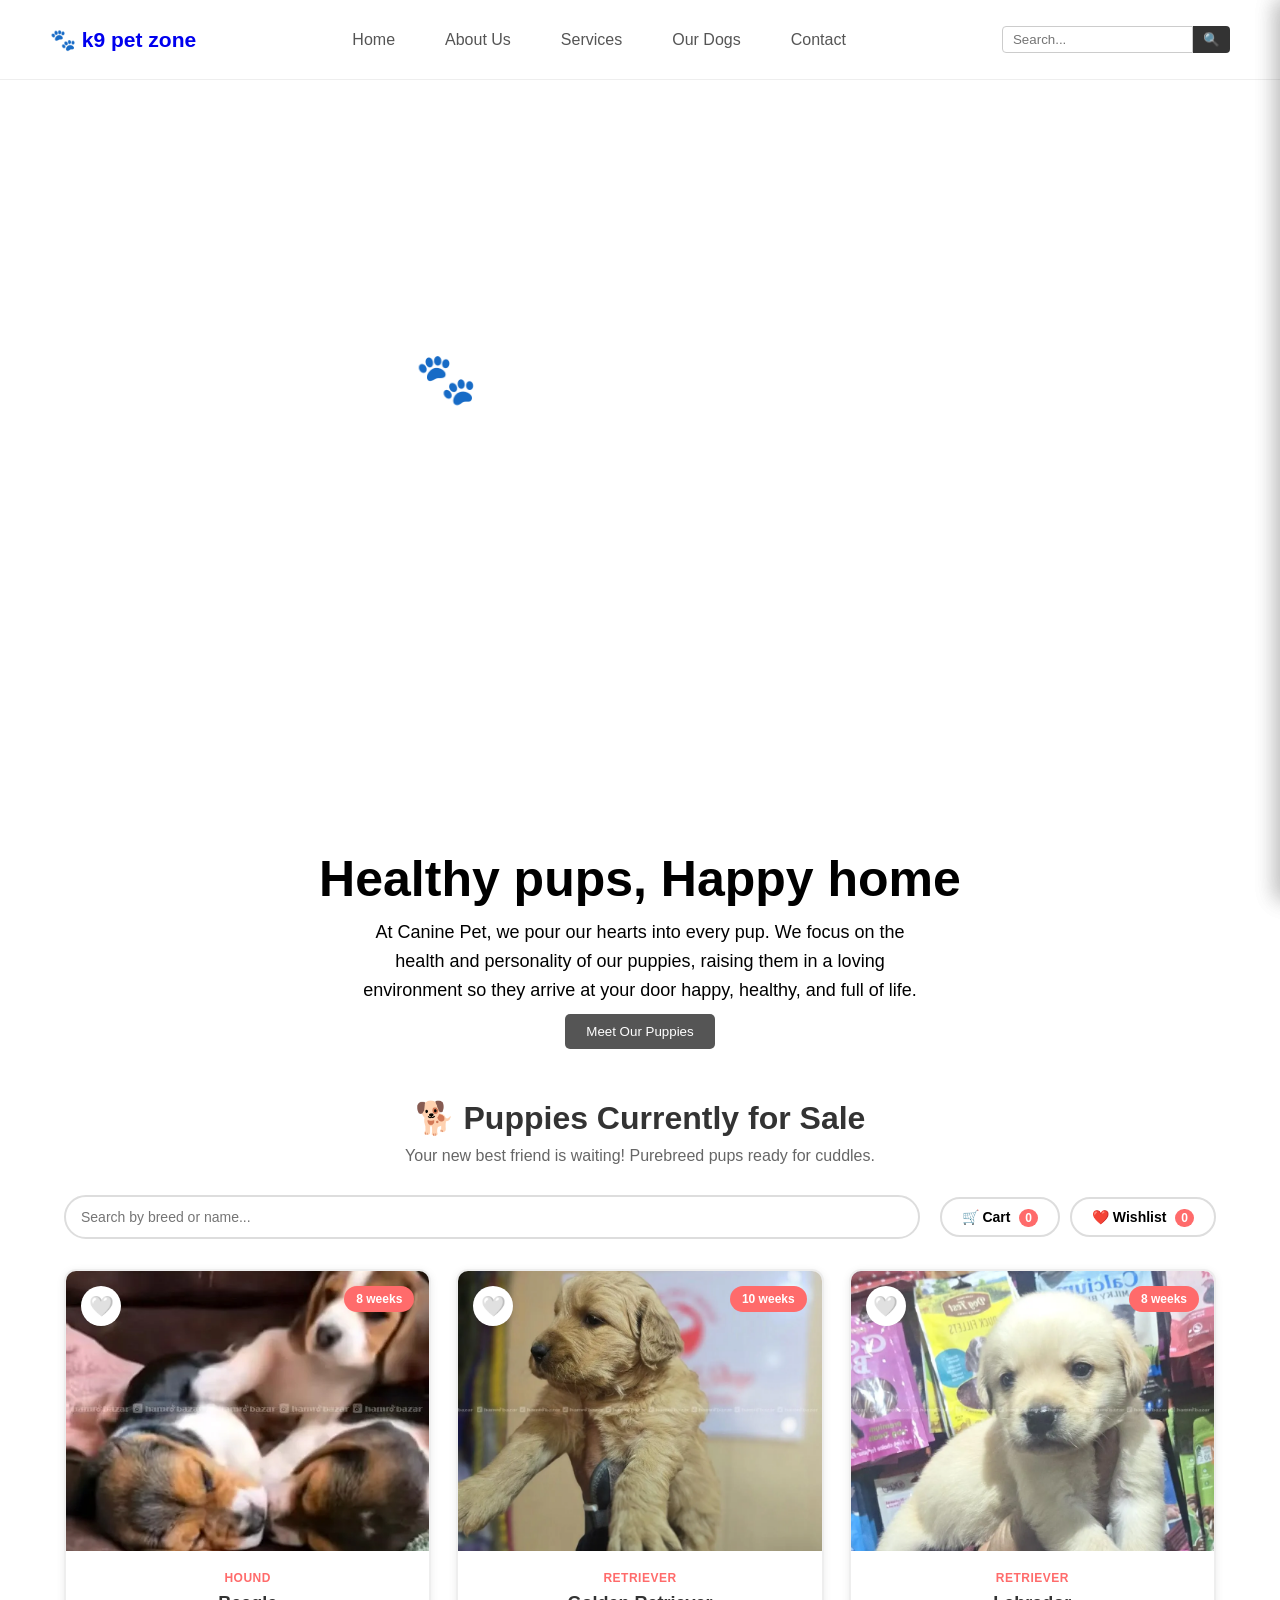
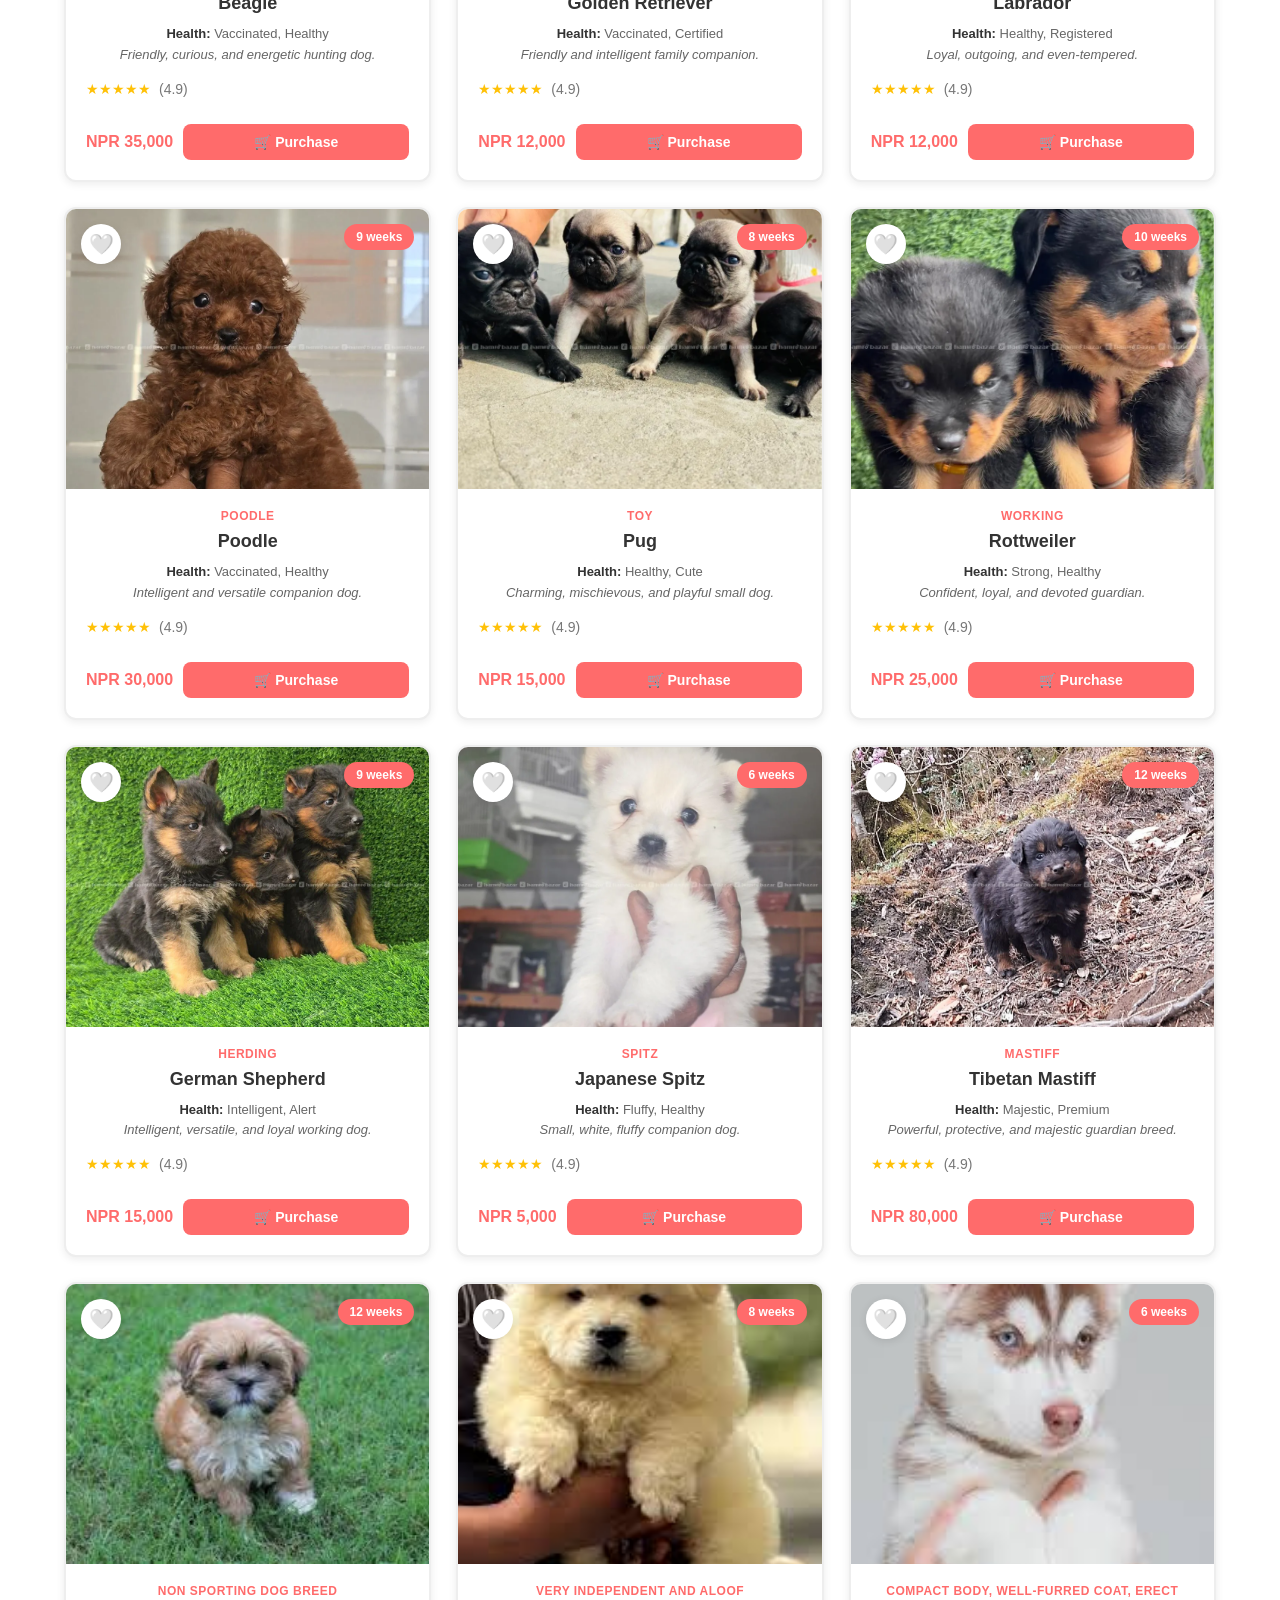
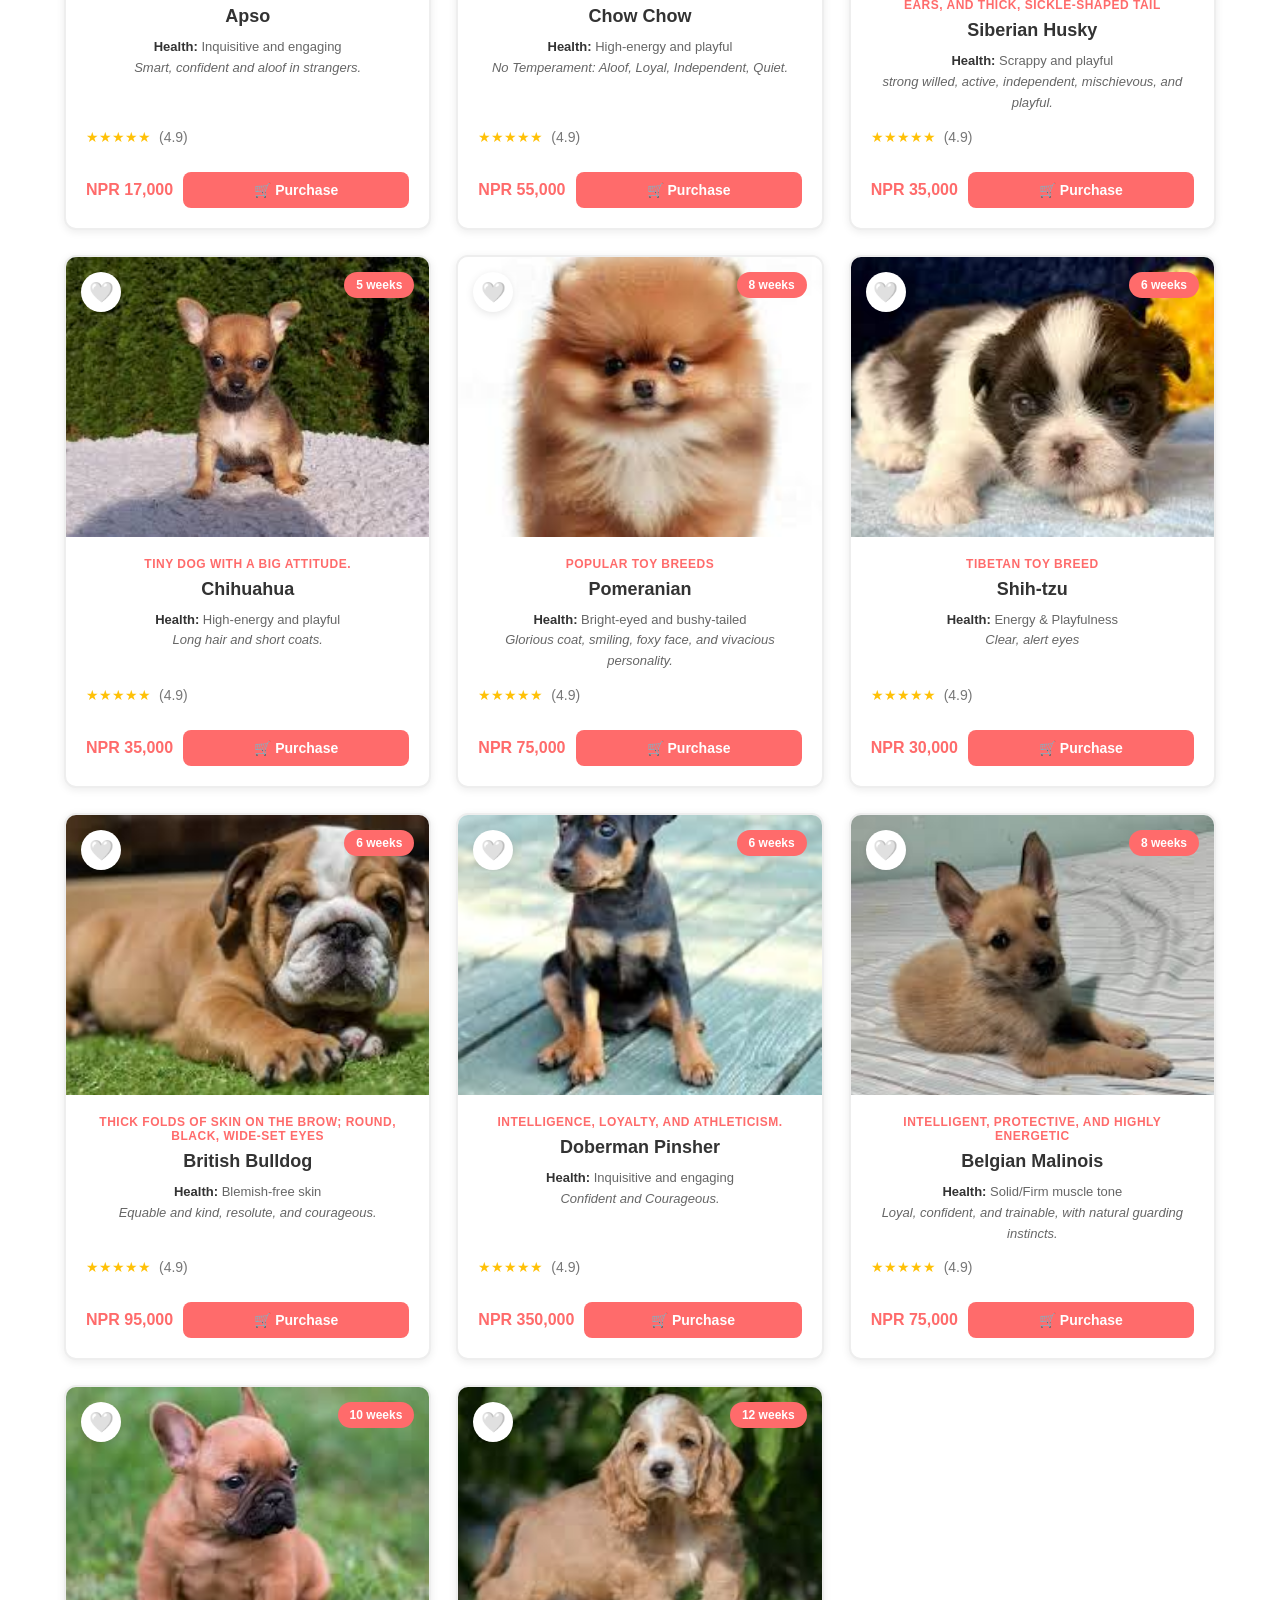
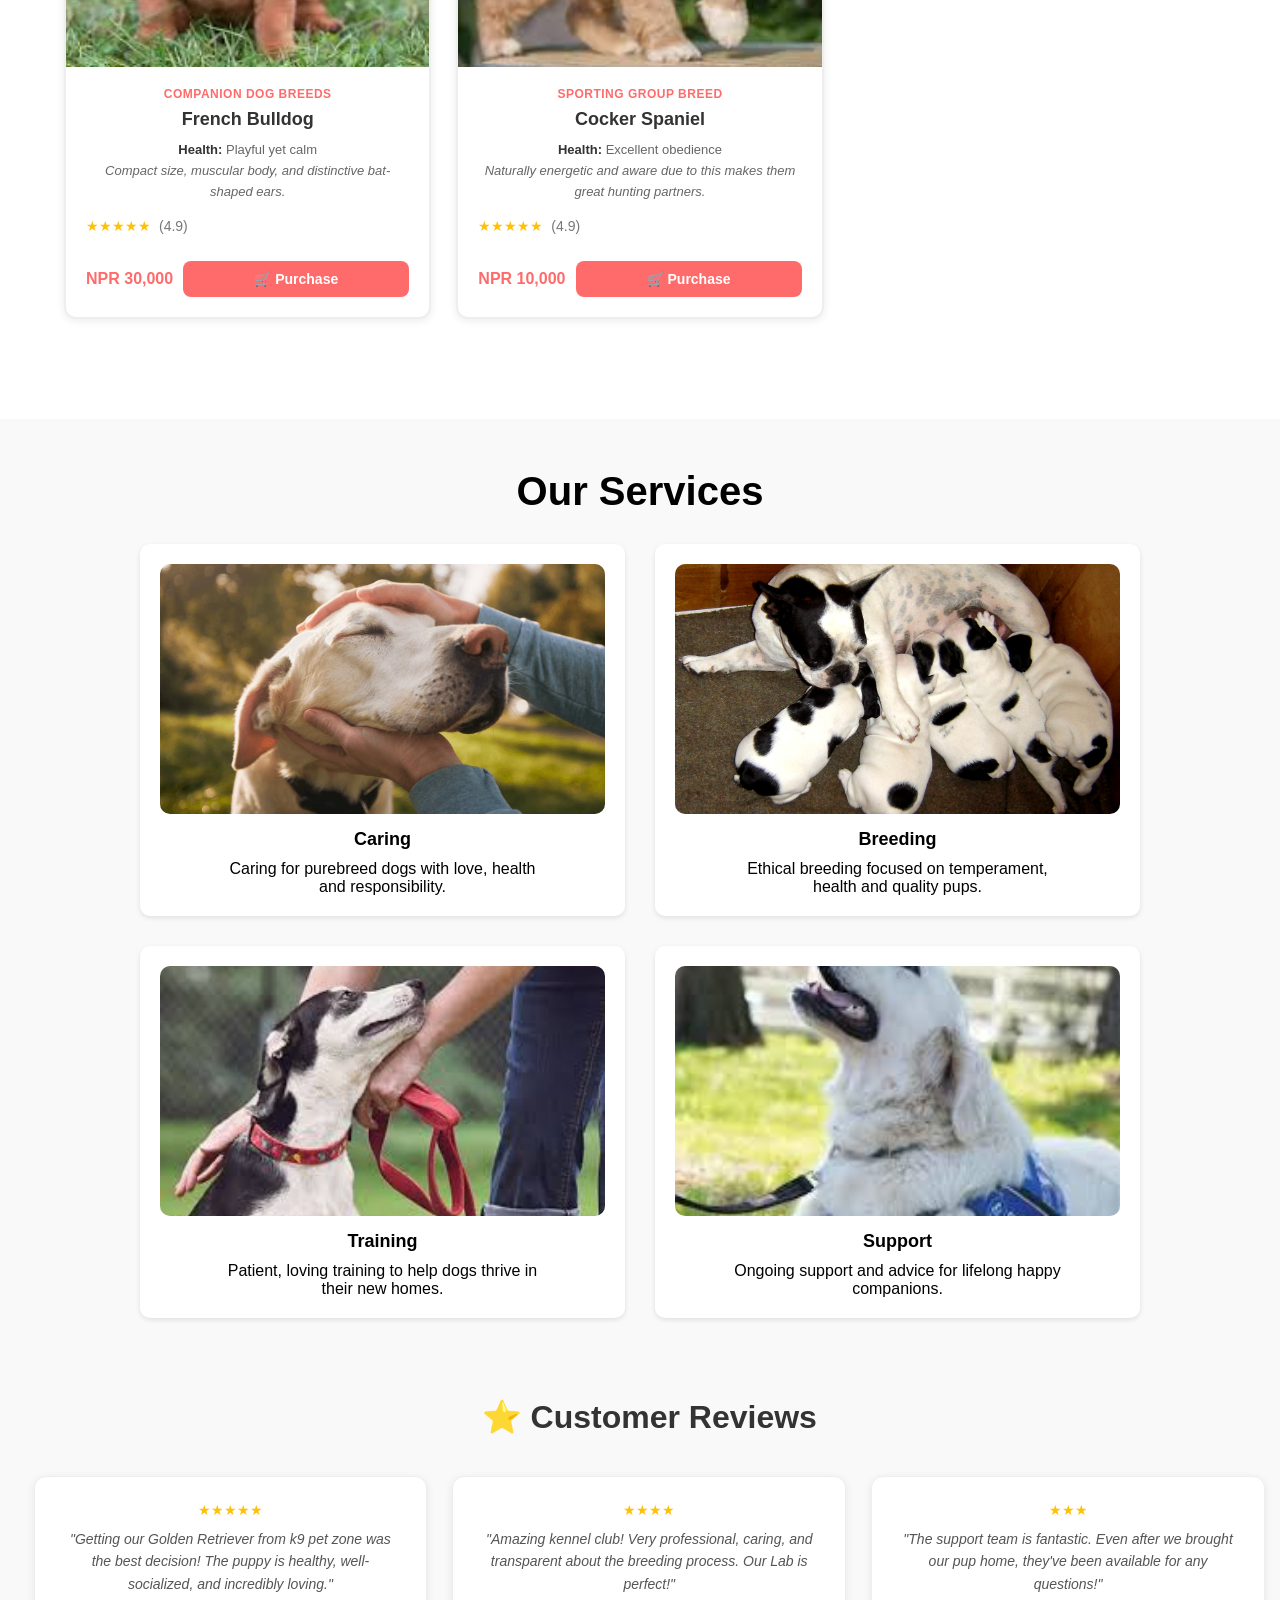
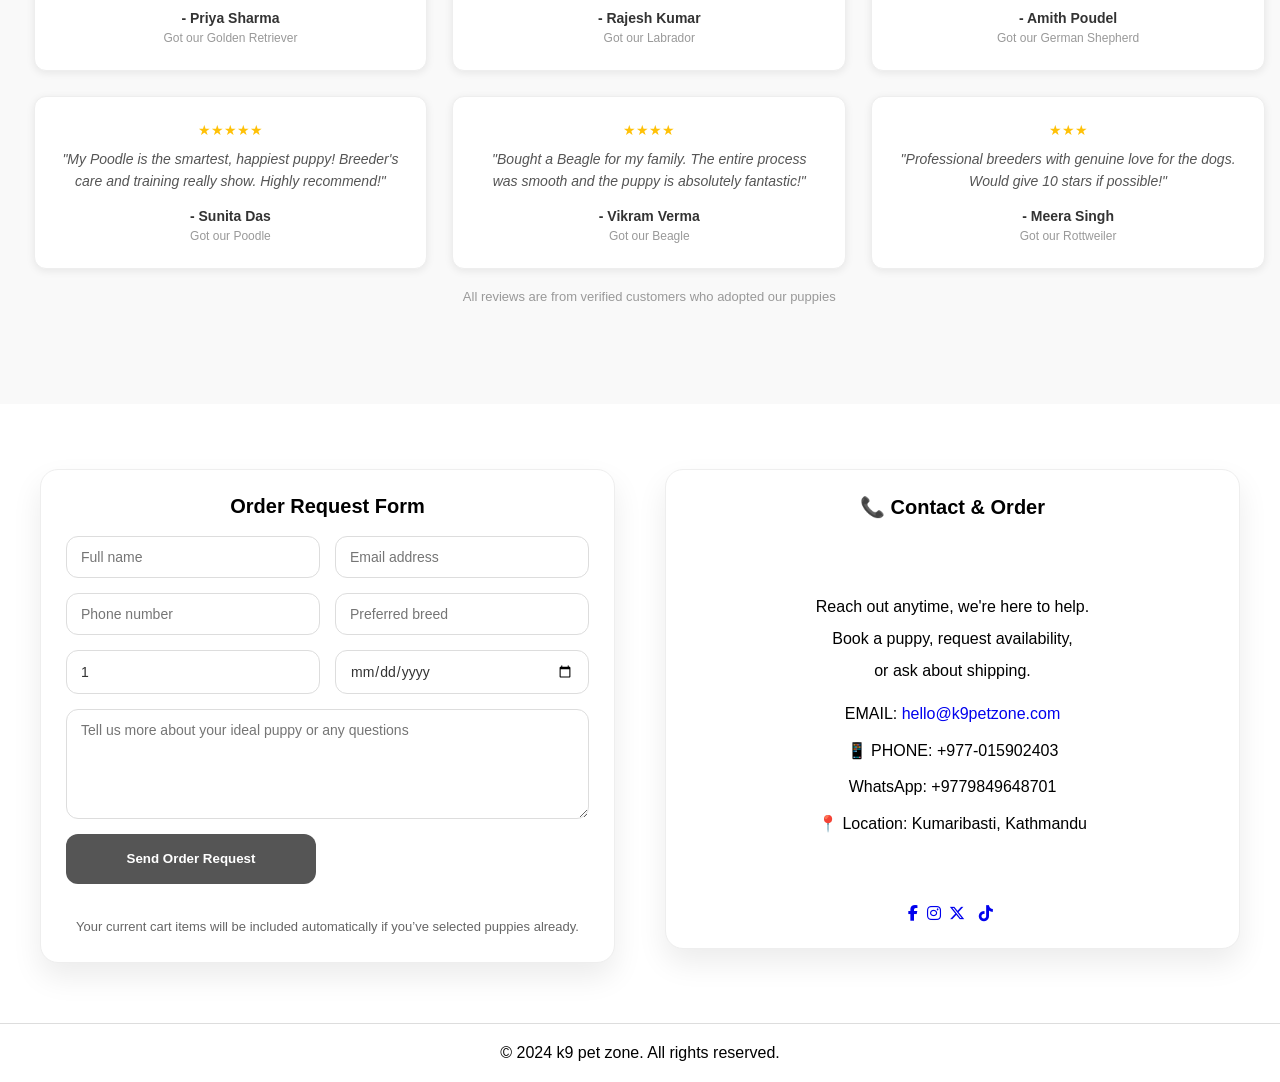
==== commit e57cc624: "edit puppy image and readme.md" ====
--- a/index.html
+++ b/index.html
@@ -208,8 +208,8 @@
 	            <button type="submit" class="my-btn" style="width:250px;height:50px;">Send Order Request</button><br>
 	          </form>
 	          <div id="orderThankYouMessage" style="display:none; color: #1f8a3d; margin-top: 15px;">
-	            <h3>Request sent! 🐾</h3>
-	            <p>We received your order request and will confirm availability manually within 24 hours.</p>
+	            <h3>Request sent! 🐾</h3><br><br>
+	            <p>We received your order request and will confirm availability manually within 24 hours.</p><br><br>
 	          </div>
 	          <p class="order-form-note">Your current cart items will be included automatically if you’ve selected puppies already.</p>
 	        </div>
--- a/style.css
+++ b/style.css
@@ -37,12 +37,14 @@
     left: 0;
     right: 0;
     z-index: 1000;
+    white-space: nowrap;
 }
 
 
 .navbar .logo {
     display: flex;
     list-style:none;
+    font-size:14px; /* from claude ai*/
 }
 
 
@@ -53,9 +55,19 @@
         justify-content: space-between;
         gap:10px;
      }
+     header ul li {
+        display: none; /* hide on mobile */
+     }
+     header ul li a {
+        font-size:12px;
+        padding: 4px 6px;
+     }
      .logo {
         display: inline-block;
         white-space:nowrap;
+     }
+     form .search-bar{
+        display:none;
      }
 }
 
@@ -486,7 +498,7 @@
 .product-rating {
     display: flex;
     align-items: center;
-    gap: 5px;
+    gap: 8px;
     margin-bottom: 12px;
     font-size: 14px;
 }
@@ -495,10 +507,16 @@
     color: #ffc107;
 }
 
+.rating-score {
+    color: #777;
+}
+
 .product-footer {
     display: flex;
+    justify-content: space-between;
+    align-items: center;
     gap: 10px;
-    margin-top: auto;
+    margin-top: 15px;
 }
 
 .product-price {
@@ -524,6 +542,10 @@
     background: #ee5a52;
     transform: translateY(-2px);
 }
+
+
+
+
 
 /* ===== CART & WISHLIST SIDEBARS ===== */
 .cart-sidebar, .wishlist-sidebar {
@@ -769,12 +791,18 @@
 
 @media (max-width: 768px) {
     .products-grid {
-        grid-template-columns: 1fr;
+        grid-template-columns: repeat(2, minmax(0, 1fr));
         gap: 15px;
     }
 
     .order-row {
         grid-template-columns: 1fr;
+    }
+
+    @media (max-width: 520px) {
+        .products-grid {
+            grid-template-columns: 1fr;
+        }
     }
 
     .cart-sidebar, .wishlist-sidebar {
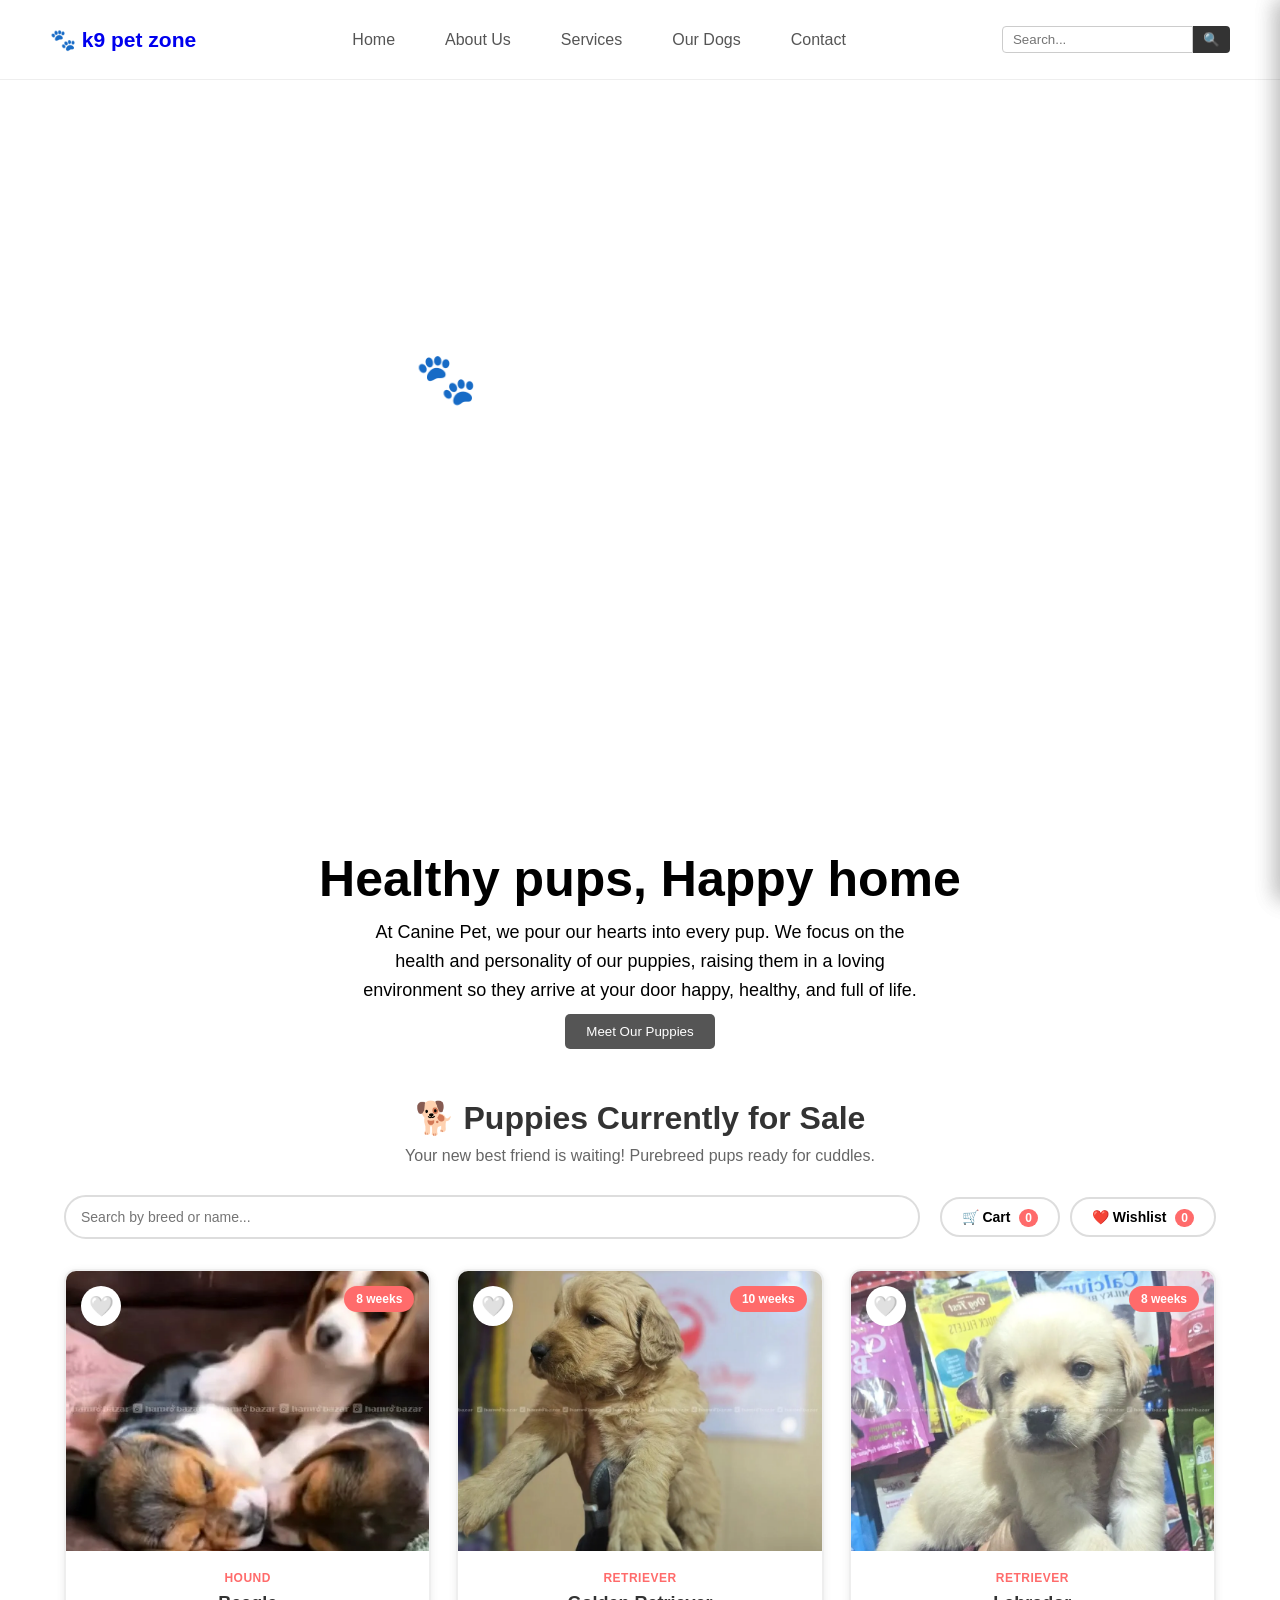
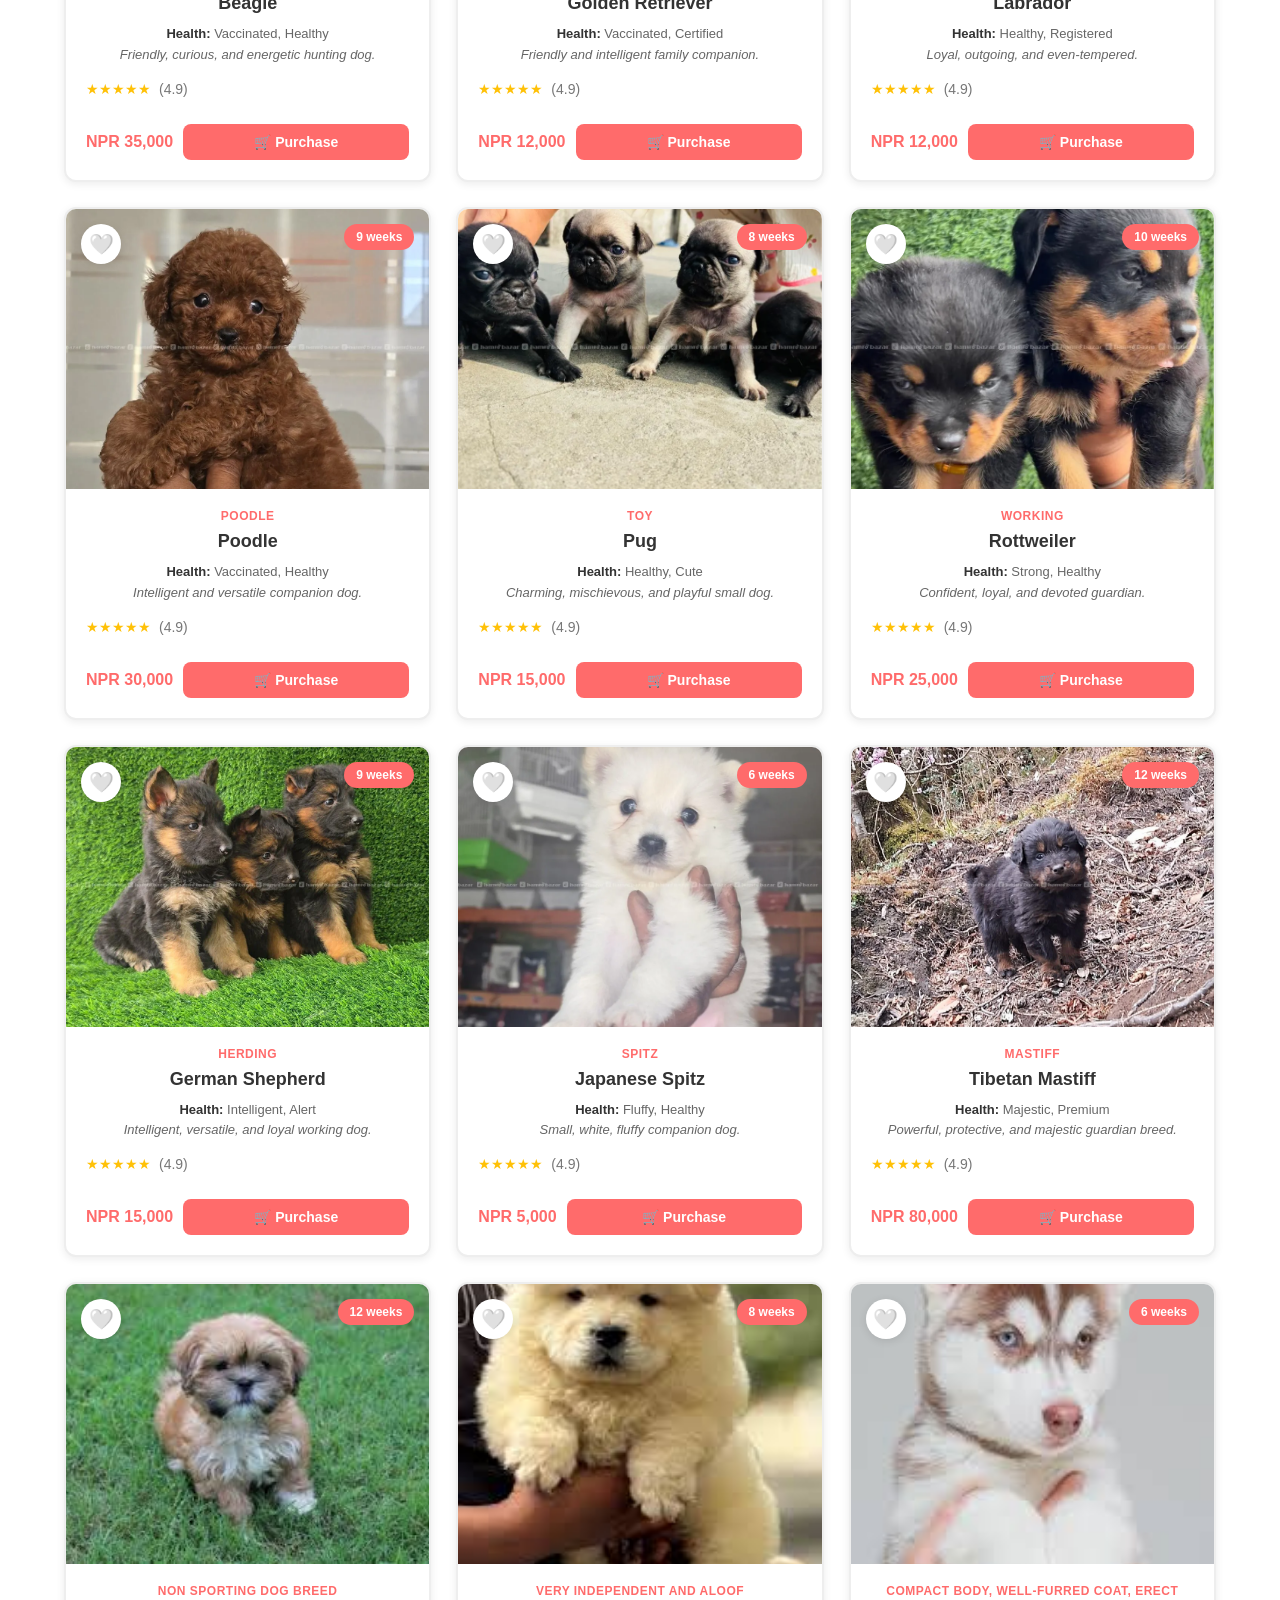
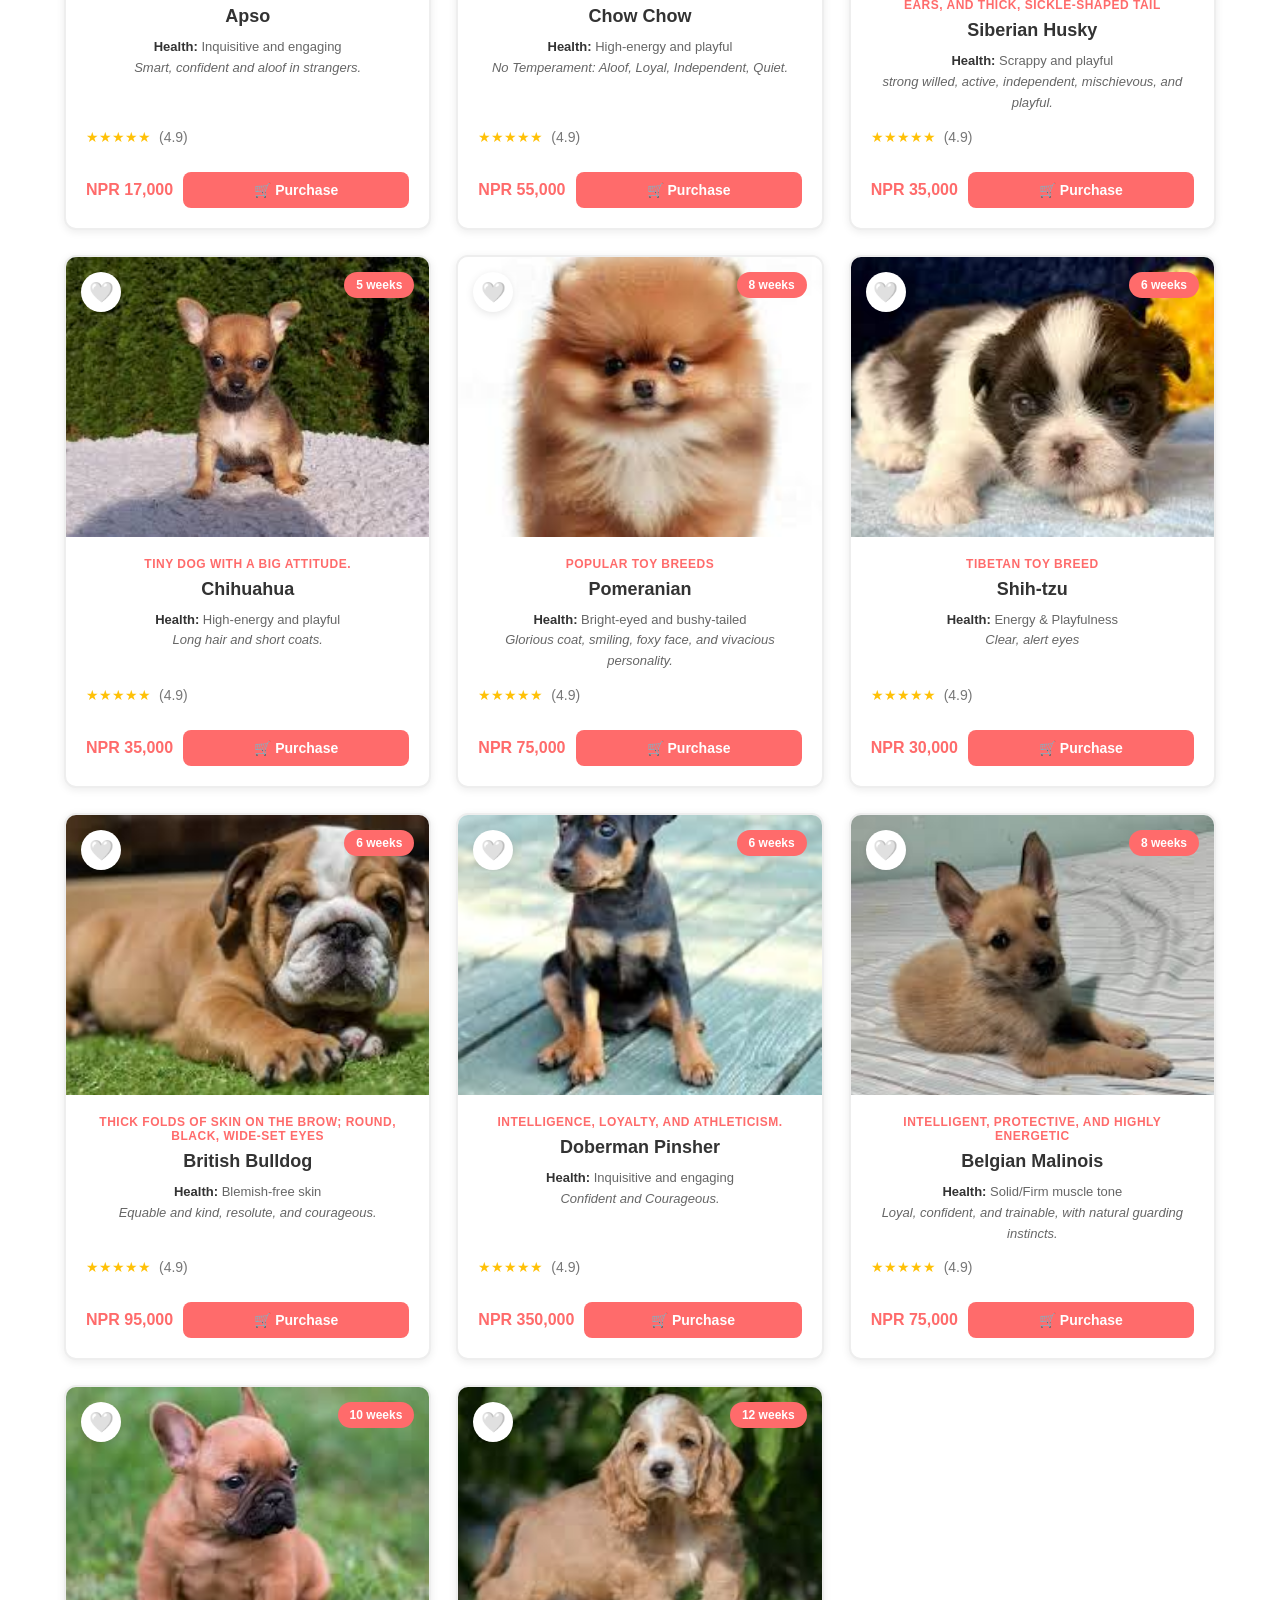
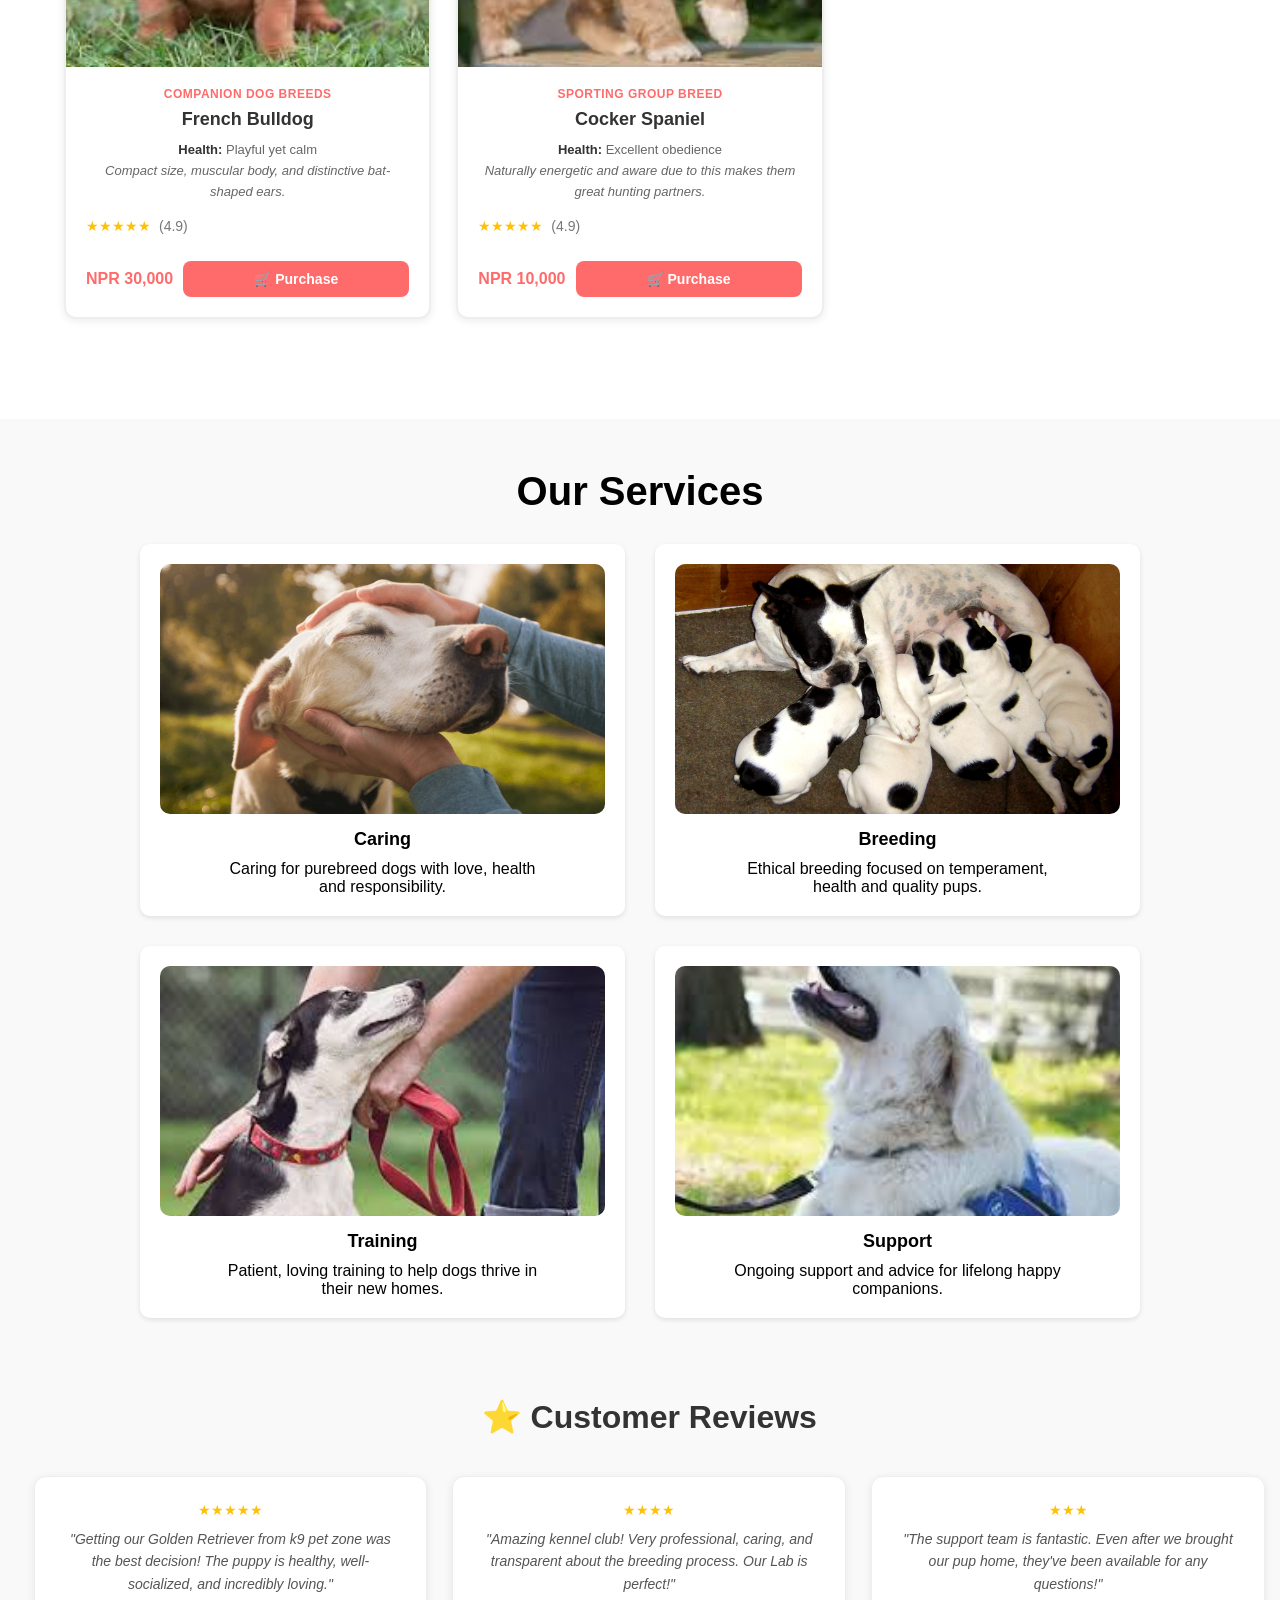
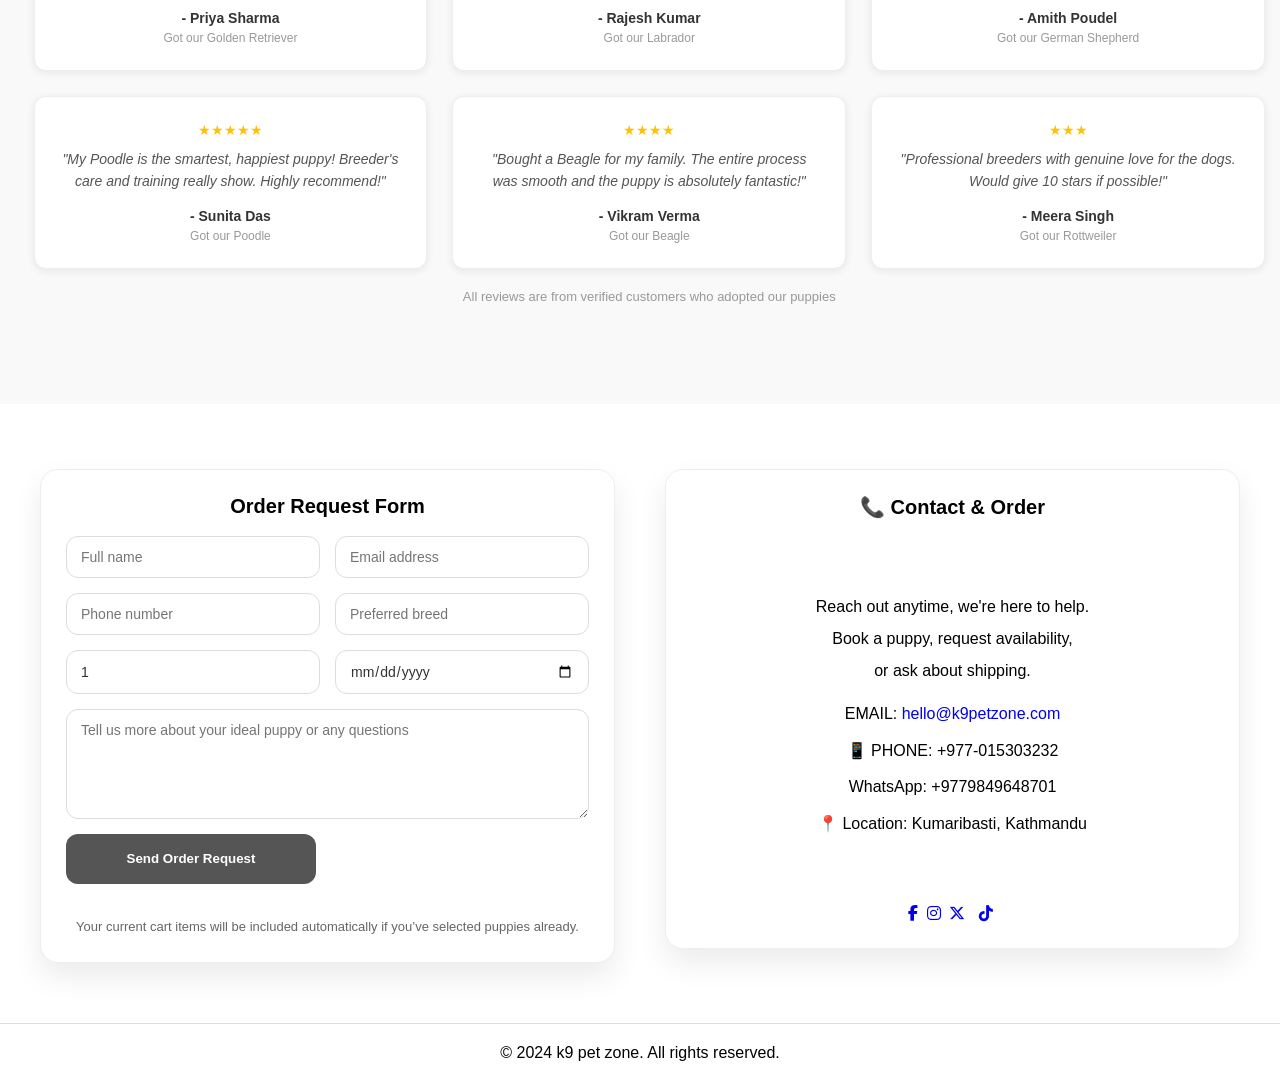
==== commit 438788d4: "edit phone no" ====
--- a/index.html
+++ b/index.html
@@ -223,7 +223,7 @@
 			 Book a puppy, request availability, <br>
 			 or ask about shipping.</p><br>
         <p>EMAIL: <a href="mailto:hello@k9petzone.com">hello@k9petzone.com</a></p><br>
-        <p>📱 PHONE: +977-015902403</p><br>
+        <p>📱 PHONE: +977-015303232</p><br>
         <p>WhatsApp: +9779849648701</p><br>
         <p>📍 Location: Kumaribasti, Kathmandu</p><br><br><br><br>
         <div class="social-icons"> 
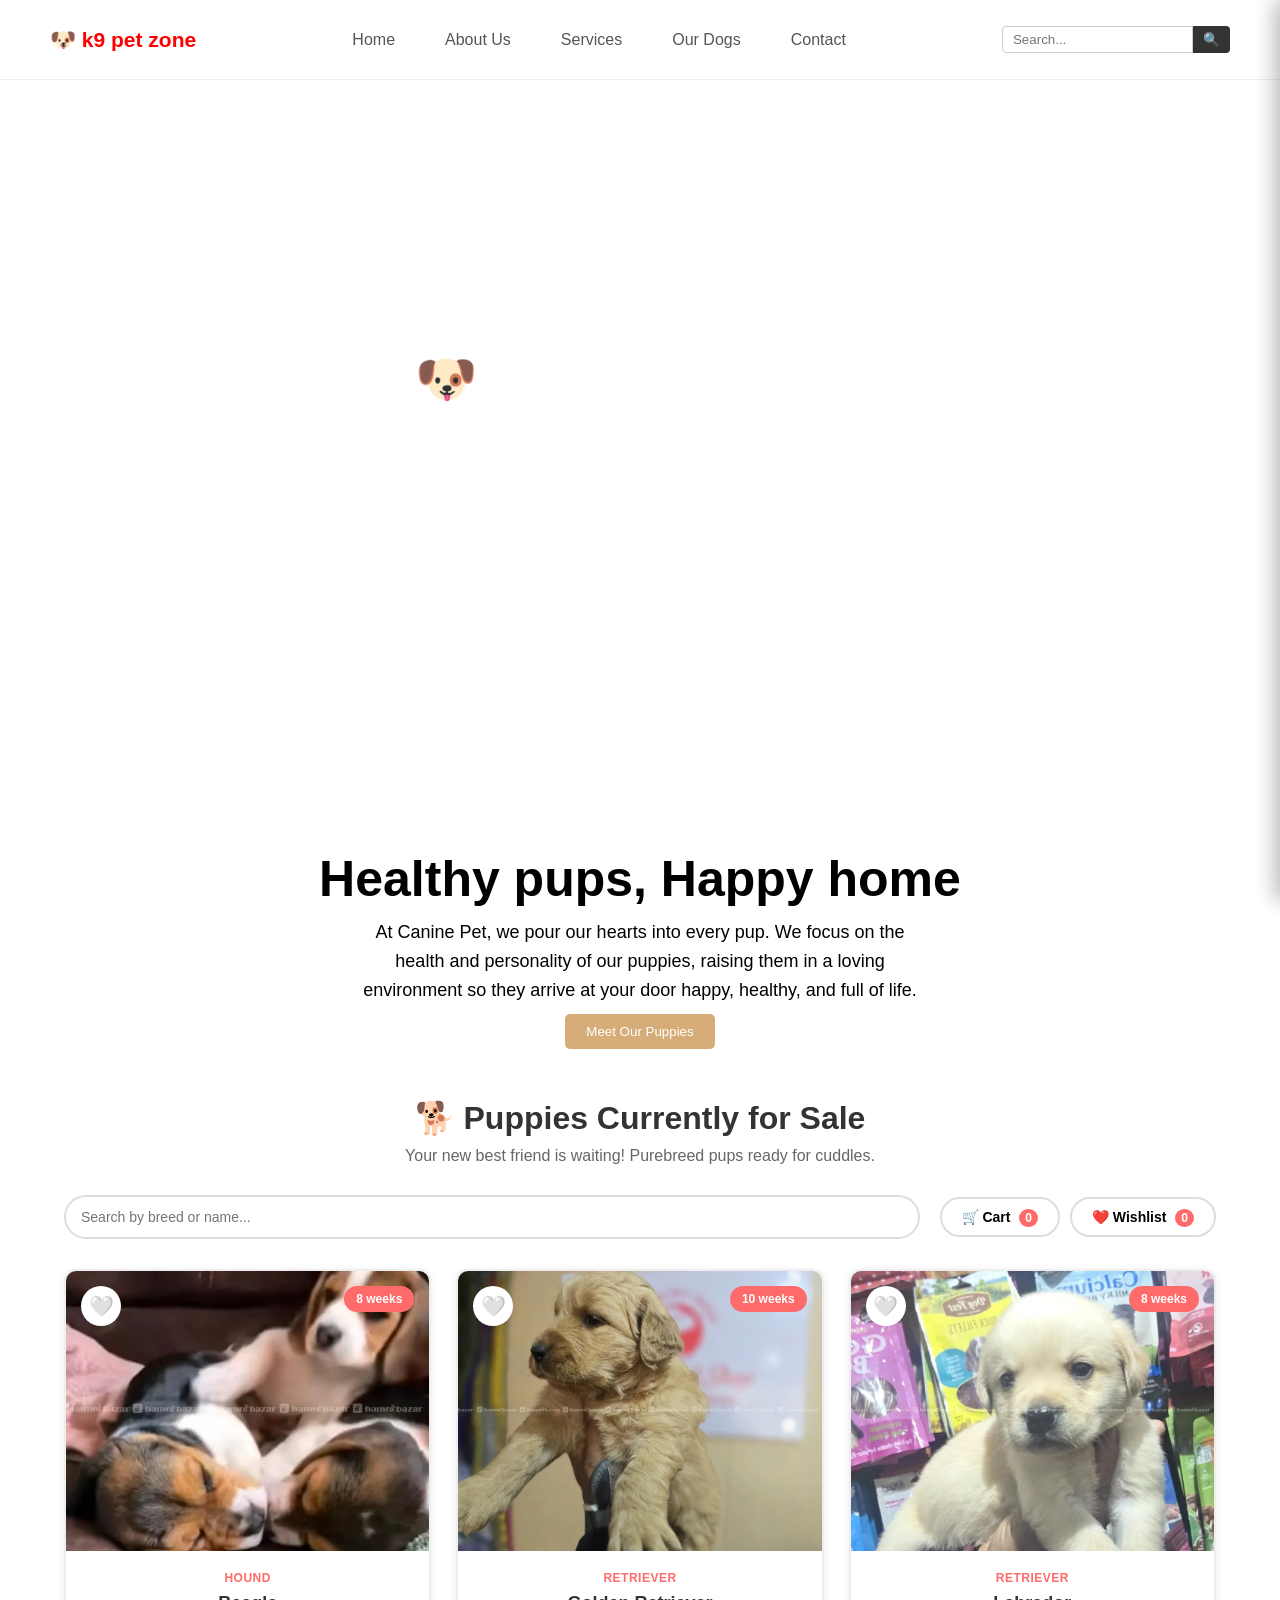
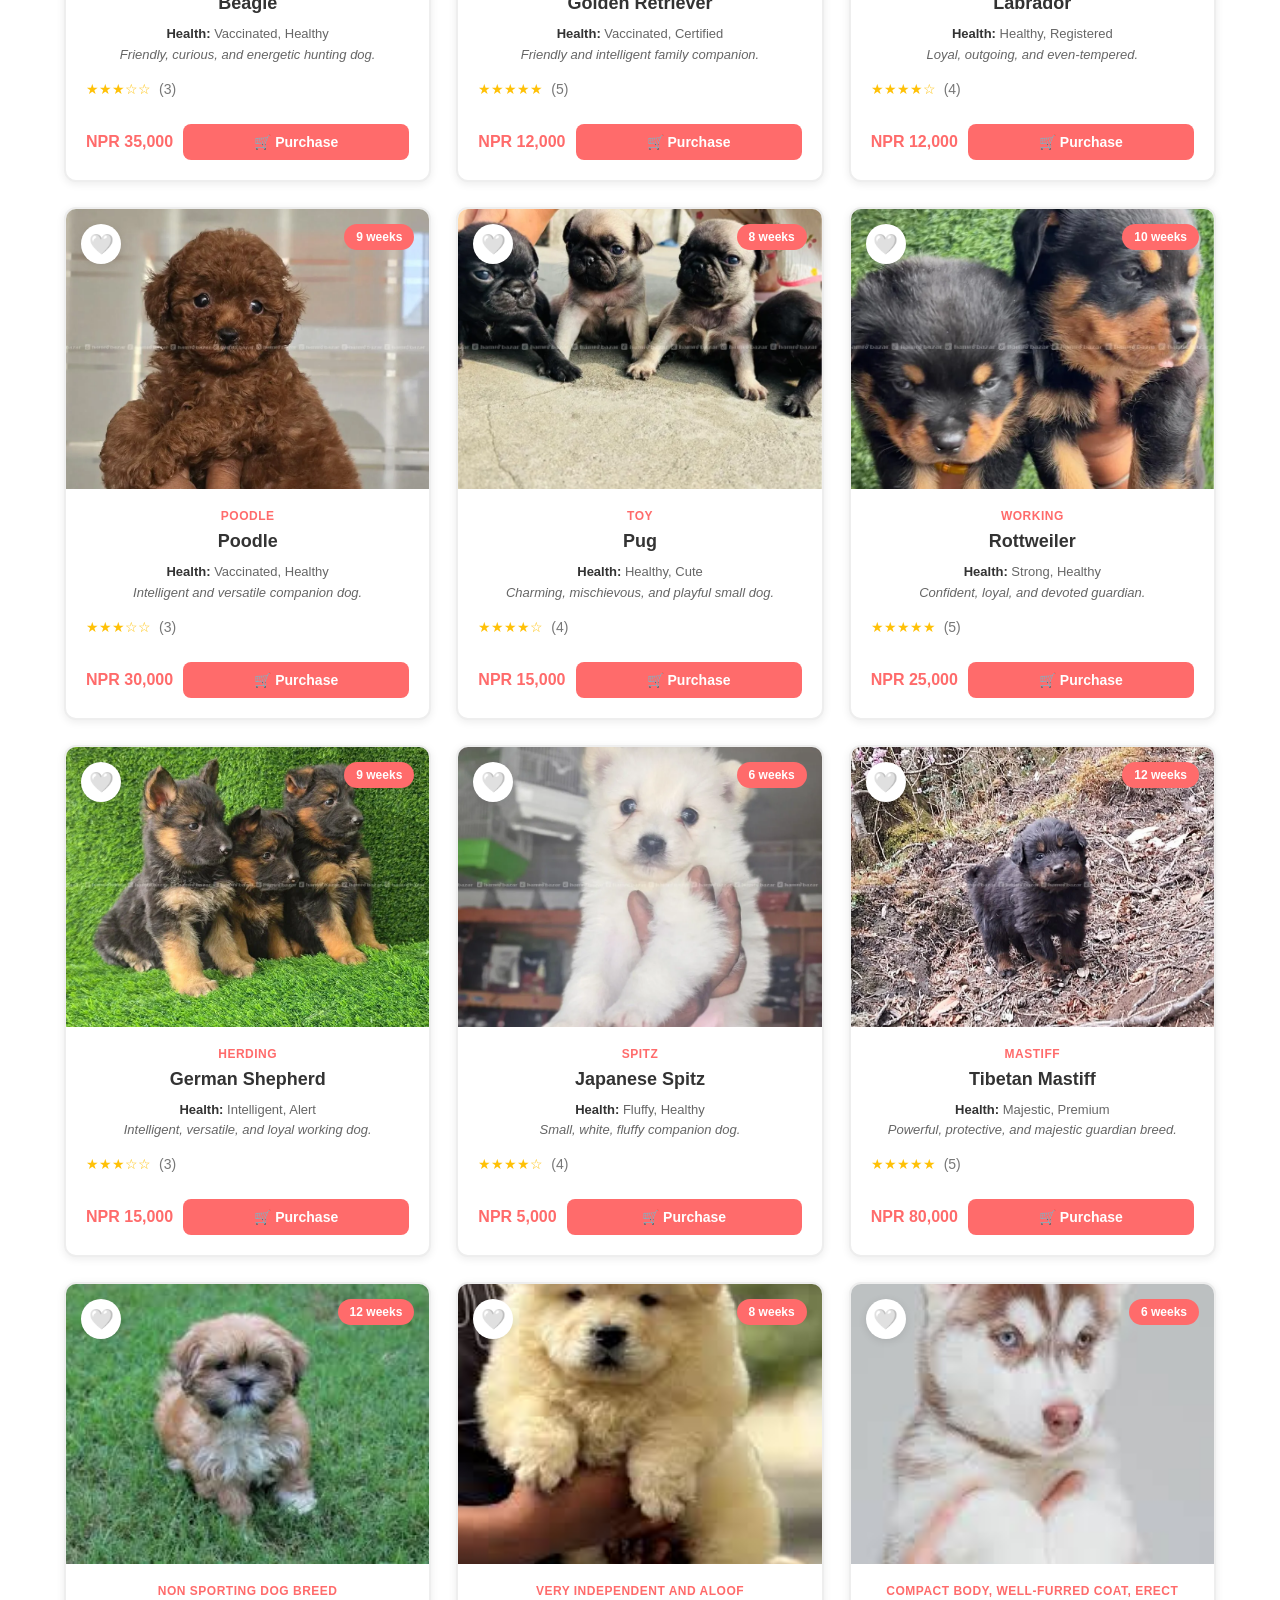
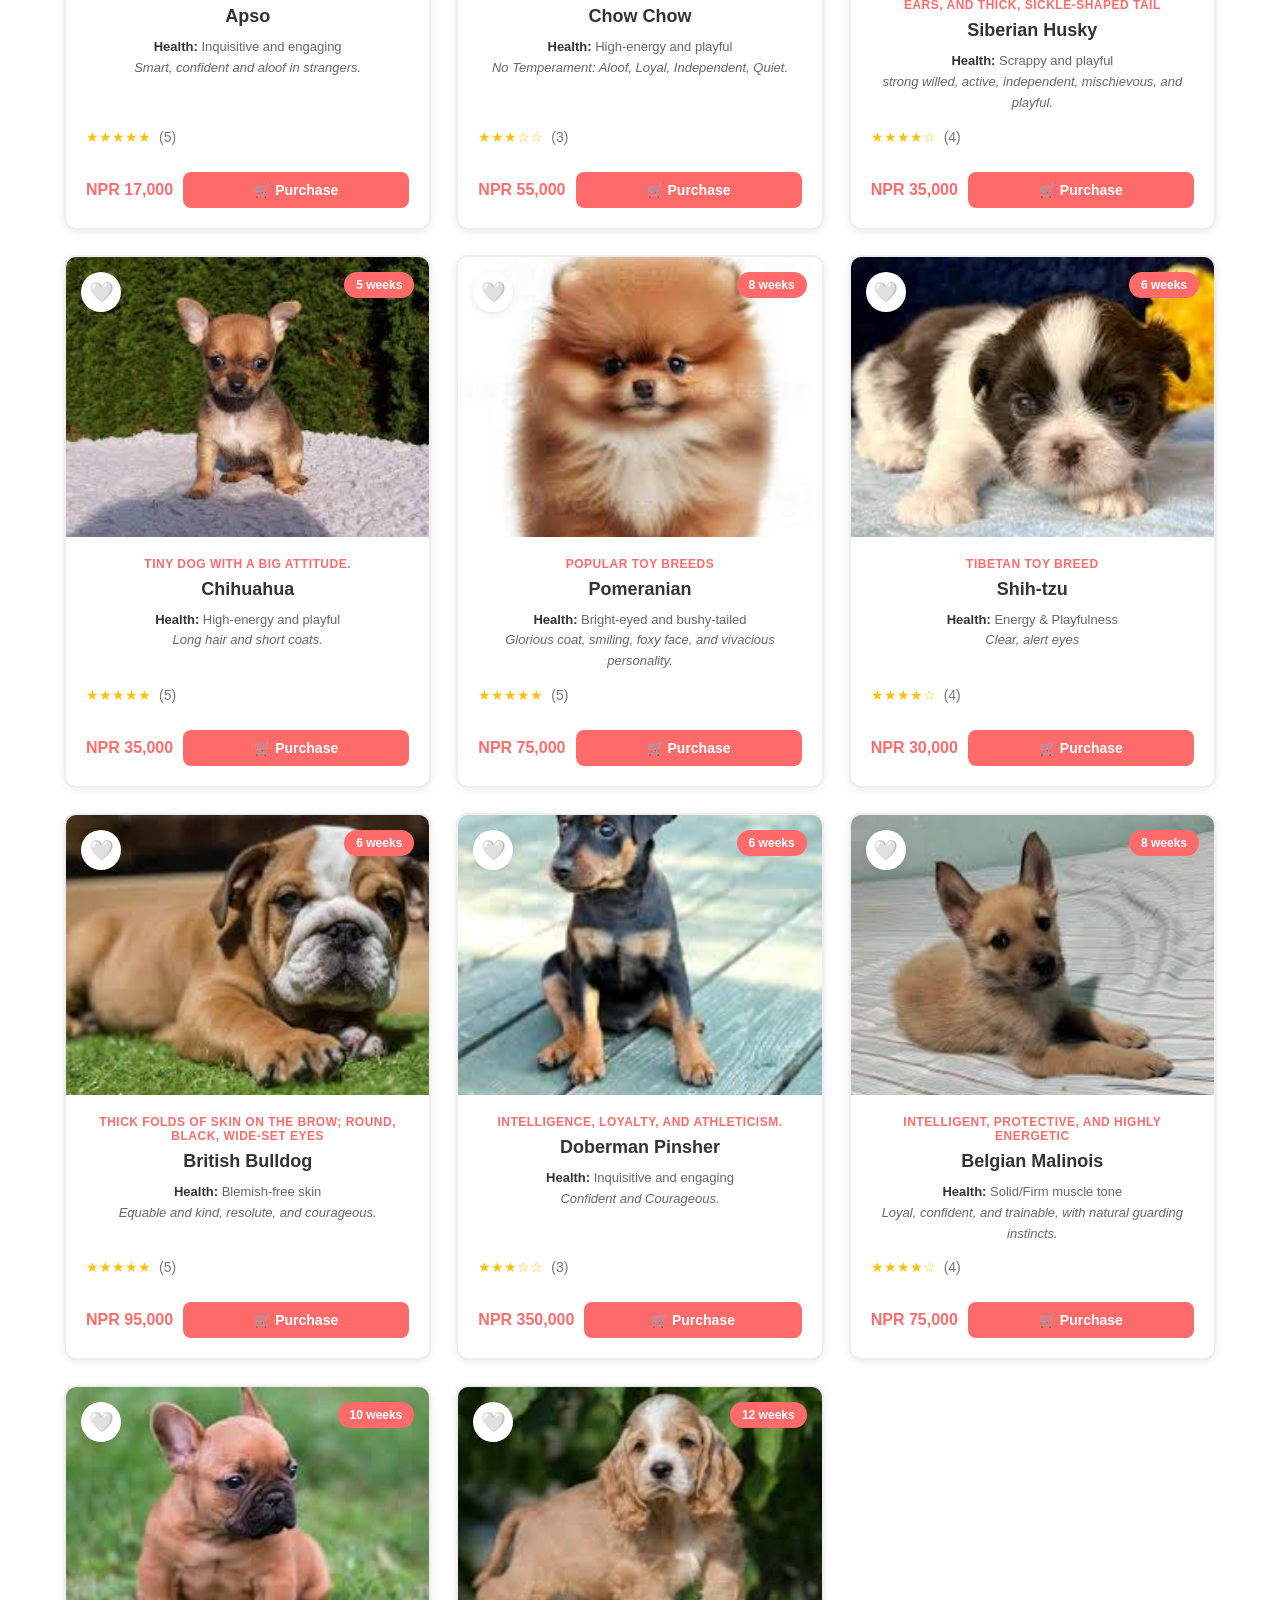
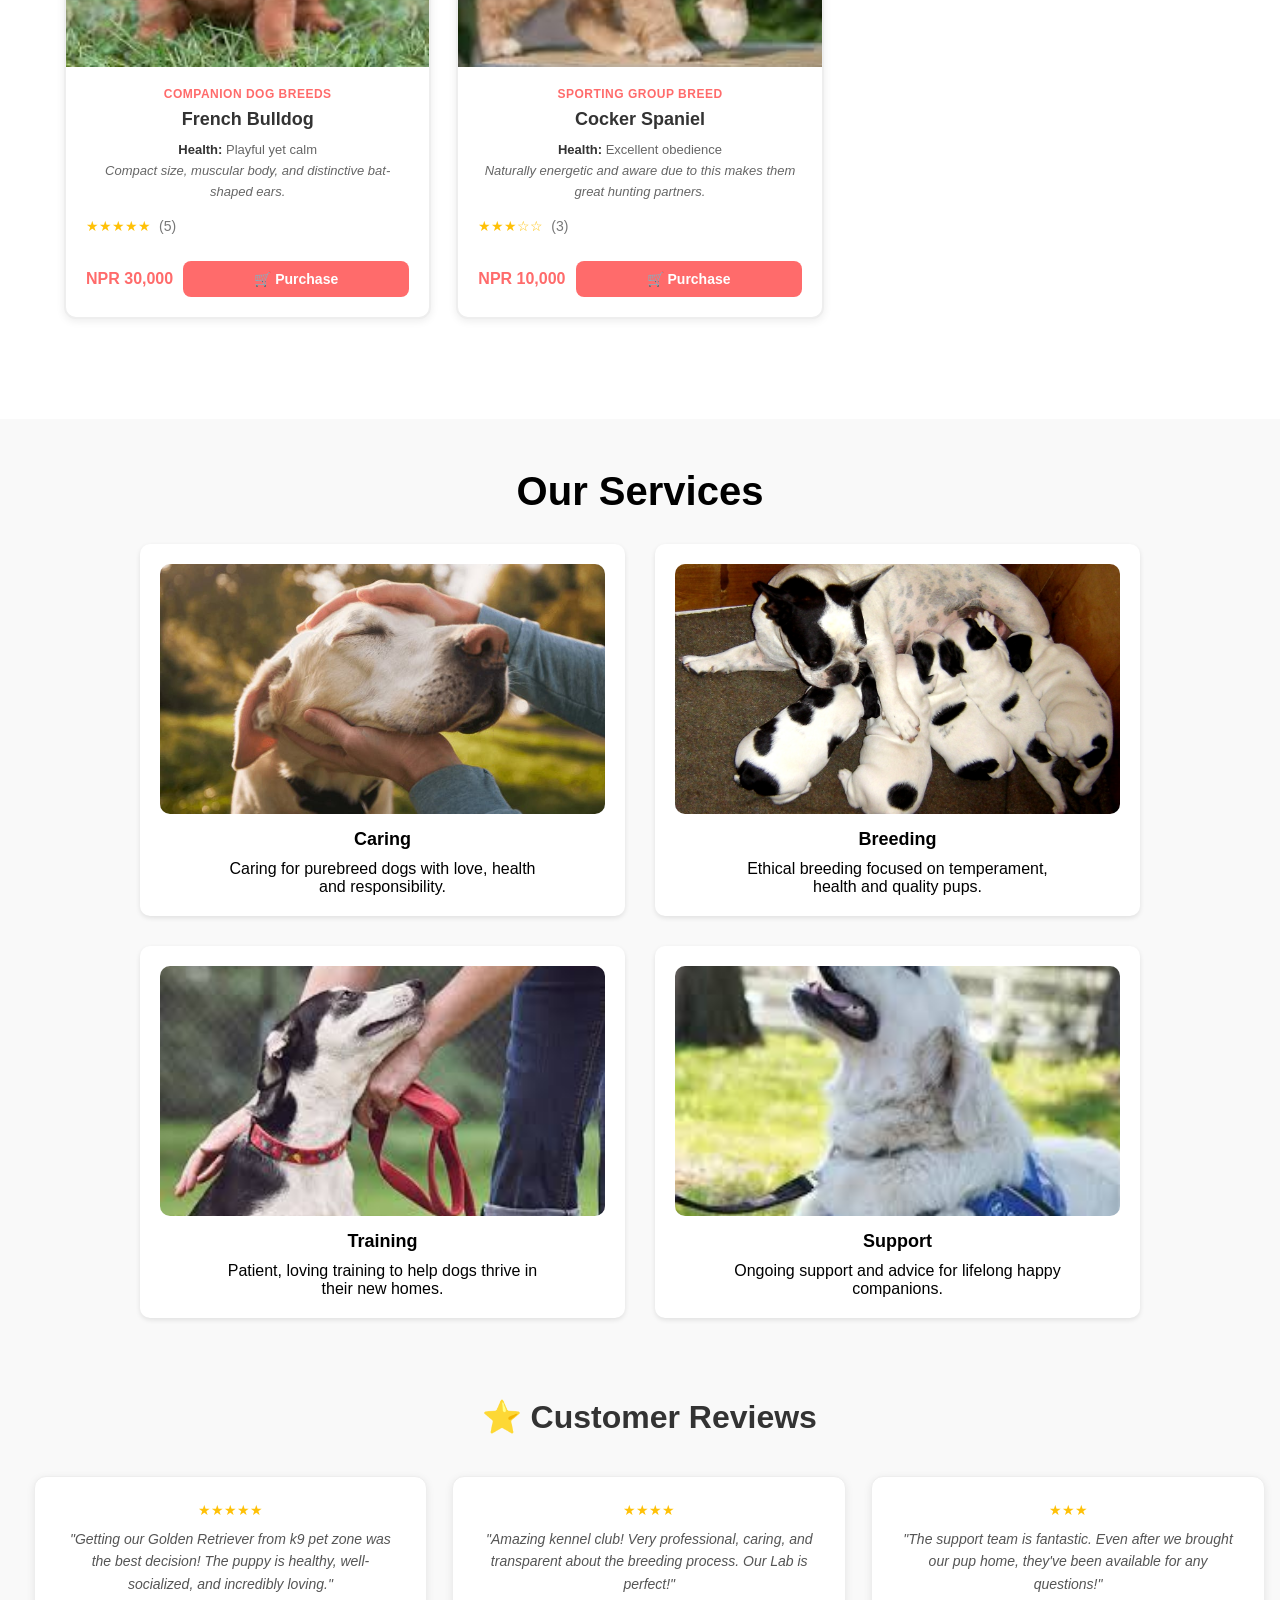
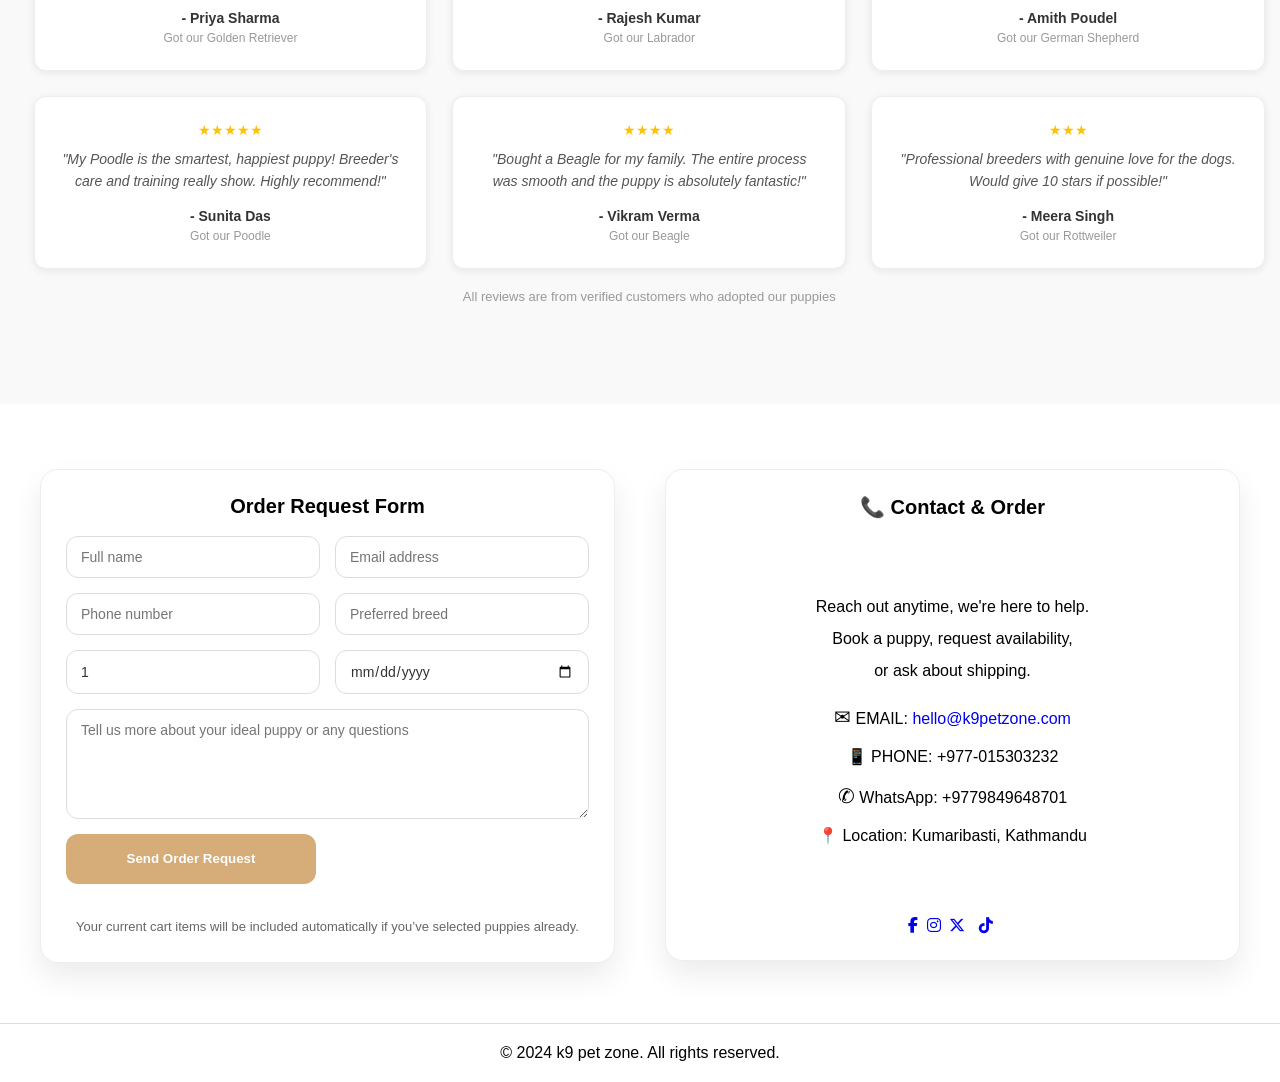
==== commit 81d8fd94: "edit index.html n style.css" ====
--- a/index.html
+++ b/index.html
@@ -15,7 +15,7 @@
 	
 	<header>
 		<nav class="navbar">
-		<div class="logo"><a href="index.html"><h2>🐾 k9 pet zone </h2></a>
+		<div class="logo"><a href="index.html" style="color:red;text-decoration:none;"><h2> 🐶 k9 pet zone </h2></a>
 		 </div>
 		<input type="checkbox" id="check" class="check">
 
@@ -50,7 +50,7 @@
 			
 			
 			<div class="conten">
-		<h1 style="font-size:50px;">🐾 canine pet zone</h1>
+		<h1 style="font-size:50px;"><span style="font-size:50px;">🐶</span> canine pet zone</h1>
 		<h2 class="subtitle">Welcome to canine pet zone </h2>
 	
 		<h2 class="description"> We are a small, home-based kennel club <br>
@@ -68,7 +68,7 @@
 			 environment so they arrive at your door happy, healthy, and full of life. </p>
 
 			 <a href="#ourdog" class="btn-meet-us">
-        <button style="cursor: pointer;">Meet Our Puppies</button>
+        <button style="cursor: pointer; background:#d6ac78; color:#fff;">Meet Our Puppies</button>
     </a>
 
 	</section>
@@ -222,9 +222,9 @@
         <p style="line-height:2;">Reach out anytime, we're here to help.<br>
 			 Book a puppy, request availability, <br>
 			 or ask about shipping.</p><br>
-        <p>EMAIL: <a href="mailto:hello@k9petzone.com">hello@k9petzone.com</a></p><br>
+        <p><span style="font-size:20px;">✉</span> EMAIL: <a href="mailto:hello@k9petzone.com">hello@k9petzone.com</a></p><br>
         <p>📱 PHONE: +977-015303232</p><br>
-        <p>WhatsApp: +9779849648701</p><br>
+        <p><span style="font-size:20px;">✆</span> WhatsApp: +9779849648701</p><br>
         <p>📍 Location: Kumaribasti, Kathmandu</p><br><br><br><br>
         <div class="social-icons"> 
              <a href="https://www.facebook.com/profile.php?id=61573481203226" class="fab fa-facebook-f"></a>&nbsp;
--- a/style.css
+++ b/style.css
@@ -98,7 +98,7 @@
     border-radius: 5px;
 }
 .navbar ul li a:hover, .navbar ul li a.active {
-    background: #555;
+    background:#d6ac78;
     color: #fff;
 }
 
@@ -234,12 +234,14 @@
     box-shadow: 0 2px 5px rgba(0,0,0,0.1);
     transition: transform 0.3s;
     display: flex;
+    
     flex-direction: column;
     height: 100%;
 }
 
 .service-item:hover {
     transform: translateY(-10px);
+    border:2px solid red;
 }
 
 .service-item img {
@@ -990,7 +992,7 @@
 .footer-container button {
     height: 30px;
     width: 120px;
-    background: #555;
+    background: #d6ac78;
 }
 
 .footer-container button.my-btn{
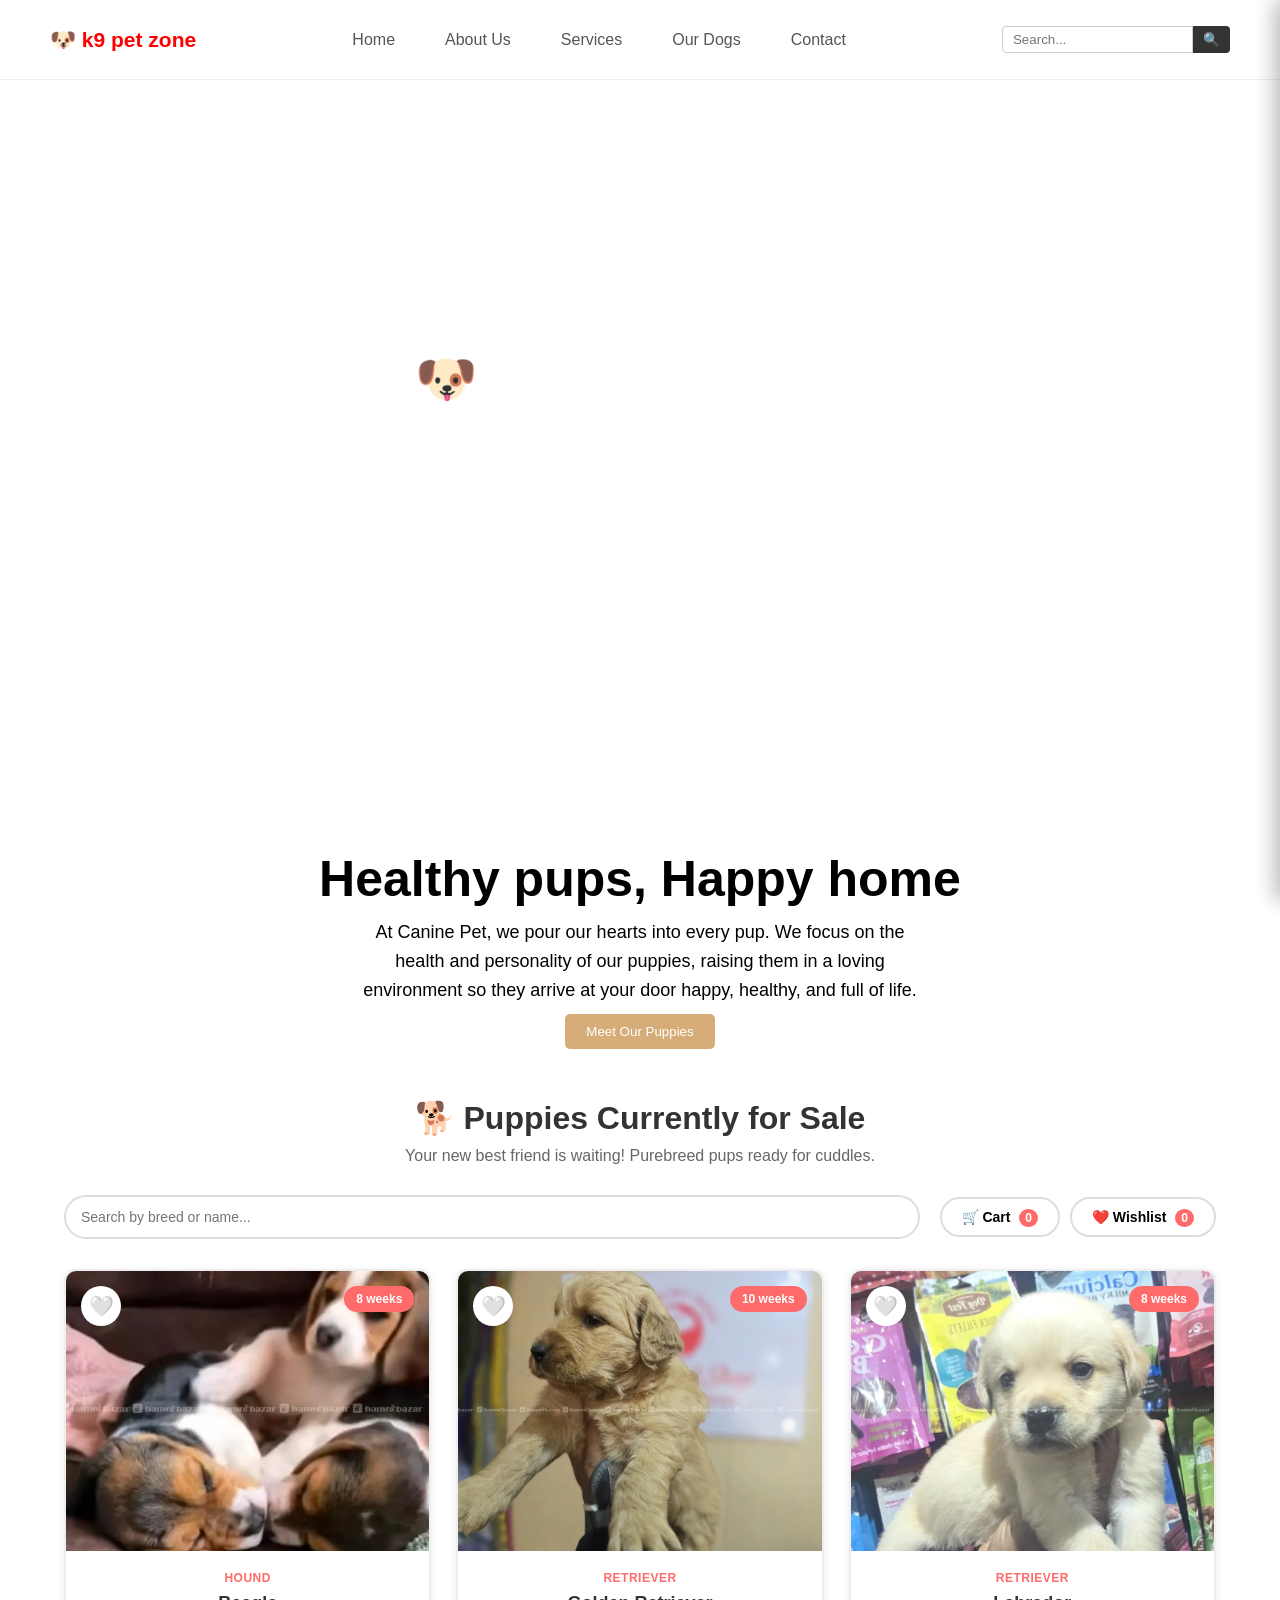
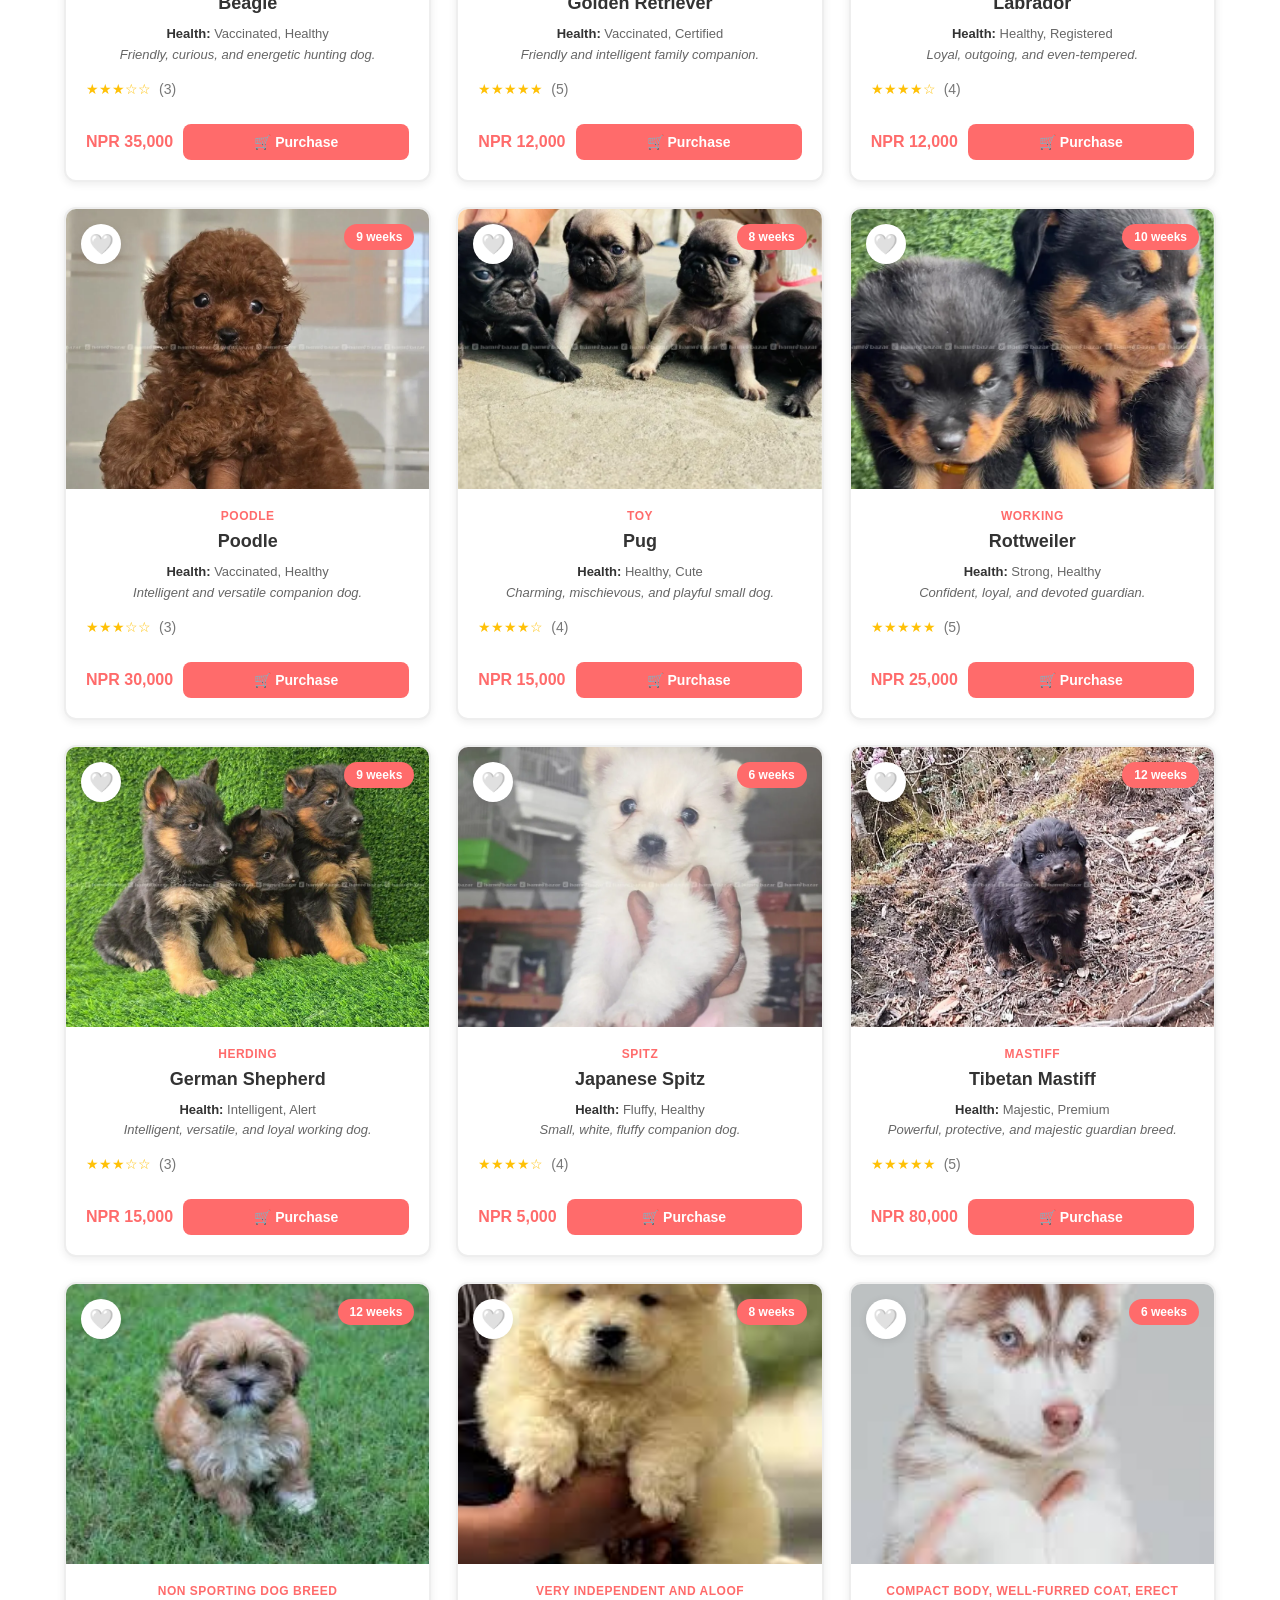
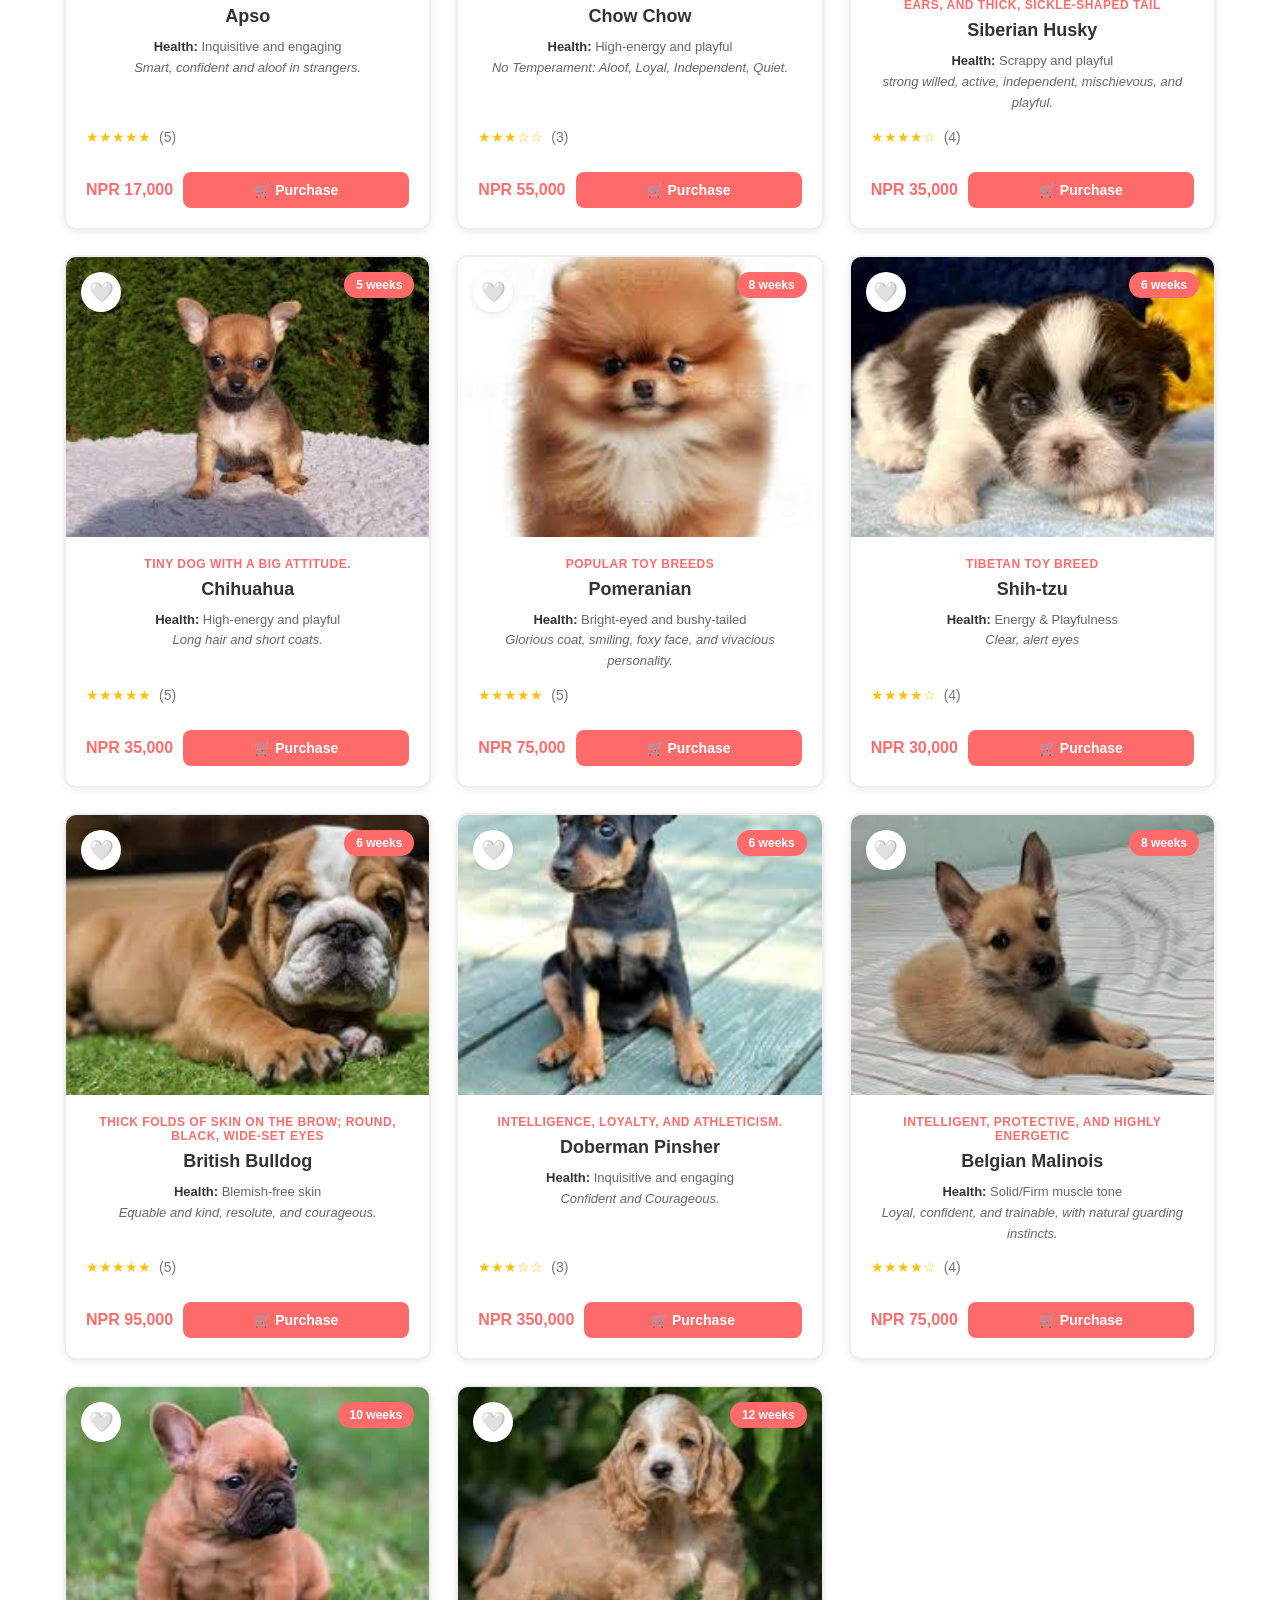
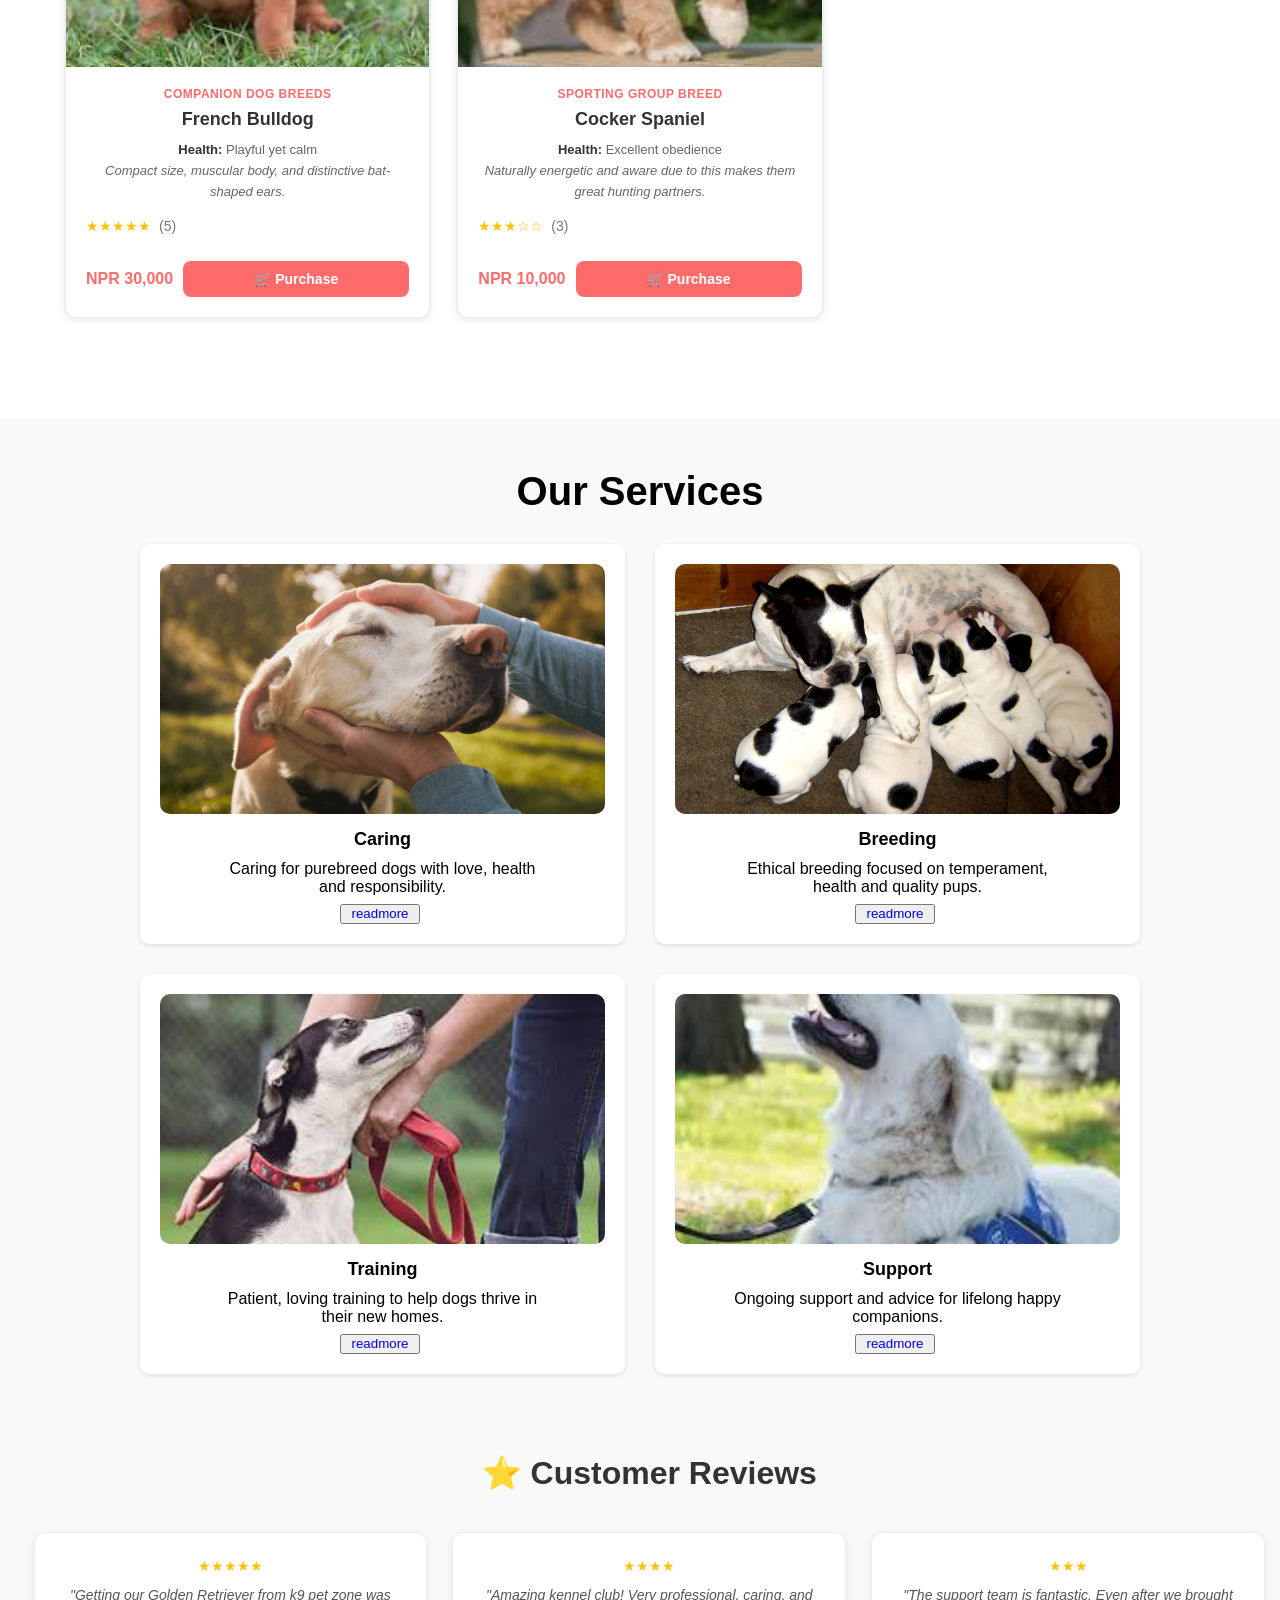
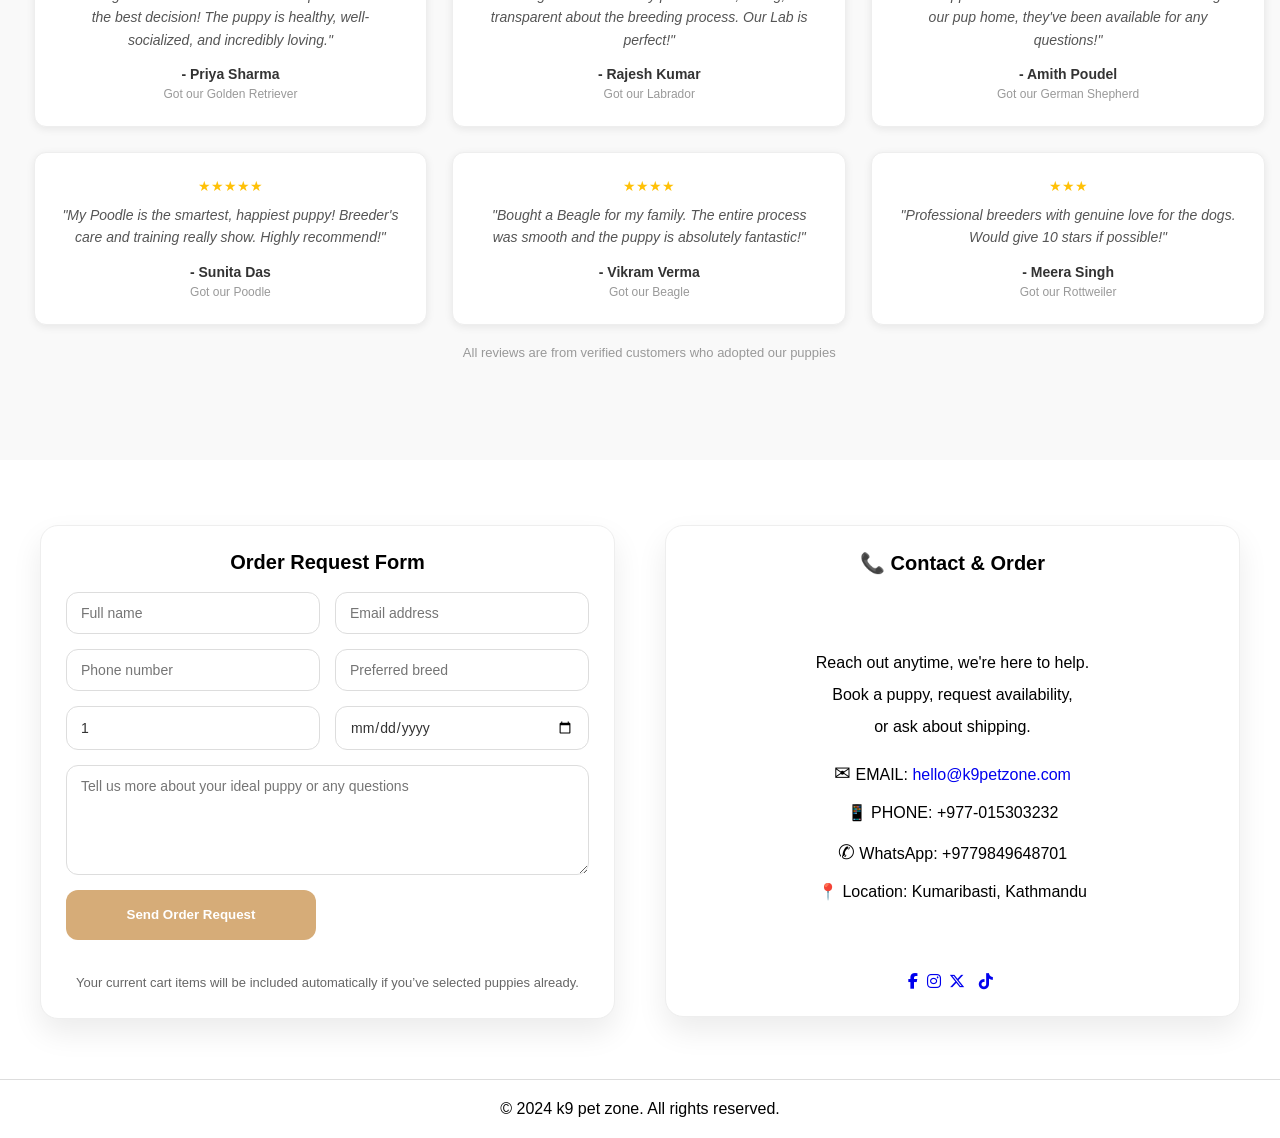
==== commit 66732b5a: "edit caring.html, breding.html, support.html, training.html" ====
--- a/index.html
+++ b/index.html
@@ -144,6 +144,7 @@
 			<h3>Caring</h3>
 			<p> Caring for purebreed dogs with love, health<br>
 	 		and responsibility.</p>
+			<button class="readmore" style="display:block;width:80px;height:20px;color:grey;margin:8px 0px 0px 180px;"><a href="caring.html">readmore </a></button>
 
 			</div>
 
@@ -154,6 +155,8 @@
 		<p> Ethical breeding focused on temperament,<br>
 			health and quality pups.
 		</p>
+					<button class="readmore" style="display:block;width:80px;height:20px;color:grey;margin:8px 0px 0px 180px;"><a href="breeding.html">readmore </a></button>
+
 		</div>
 		
 		<div class="service-item">
@@ -161,14 +164,18 @@
 		<h3> Training</h3>
 		<p>Patient, loving training to help dogs thrive in<br>
 			their new homes.
-		</p></div>
+		</p>
+		<button class="readmore" style="display:block;width:80px;height:20px;color:grey;margin:8px 0px 0px 180px;"><a href="training.html">readmore </a></button>
+		</div>
 
 		<div class="service-item">
 			<img src="./image/support.jpg" alt="support">
 		<h3> Support</h3>
 		<p> Ongoing support and advice for lifelong happy<br>
 			companions.
-		</p></div>
+		</p>
+		<button class="readmore" style="display:block;width:80px;height:20px;color:grey;margin:8px 0px 0px 180px;"><a href="support.html">readmore </a></button>
+		</div>
 
 
 
--- a/style.css
+++ b/style.css
@@ -217,6 +217,100 @@
     background: #f9f9f9;
 }
 
+.service-detail {
+    padding: 90px 5% 50px;
+    max-width: 1200px;
+    margin: 0 auto;
+}
+
+.service-detail-content {
+    display: grid;
+    grid-template-columns: 1.1fr 0.9fr;
+    gap: 40px;
+    align-items: center;
+}
+
+.service-detail-text h1 {
+    font-size: 42px;
+    margin-bottom: 20px;
+}
+
+.service-detail-text p {
+    line-height: 1.8;
+    color: #444;
+    font-size: 18px;
+    margin-bottom: 25px;
+}
+
+.service-detail-image img {
+    width: 100%;
+    border-radius: 20px;
+    box-shadow: 0 18px 40px rgba(0,0,0,0.08);
+}
+
+.service-overview,
+.service-benefits {
+    padding: 50px 5%;
+    max-width: 1100px;
+    margin: 0 auto;
+}
+
+.service-overview h2,
+.service-benefits h2 {
+    font-size: 34px;
+    margin-bottom: 20px;
+}
+
+.service-feature-grid {
+    display: grid;
+    grid-template-columns: repeat(2, minmax(0, 1fr));
+    gap: 20px;
+}
+
+.service-feature-card {
+    background: #fff;
+    border-radius: 18px;
+    padding: 25px;
+    box-shadow: 0 12px 24px rgba(0,0,0,0.05);
+    text-align: left;
+}
+
+.service-feature-card h3 {
+    margin-bottom: 12px;
+    font-size: 20px;
+}
+
+.service-feature-card p {
+    color: #555;
+    line-height: 1.7;
+}
+
+.service-benefits p {
+    margin-bottom: 20px;
+    color: #555;
+    line-height: 1.8;
+}
+
+.service-benefits ul {
+    display: grid;
+    gap: 12px;
+    list-style: disc inside;
+    color: #444;
+    font-size: 16px;
+}
+
+@media (max-width: 992px) {
+    .service-detail-content {
+        grid-template-columns: 1fr;
+    }
+}
+
+@media (max-width: 768px) {
+    .service-feature-grid {
+        grid-template-columns: 1fr;
+    }
+}
+
 .service-container {
     display: grid;
     grid-template-columns: repeat(2, 1fr);
@@ -234,7 +328,6 @@
     box-shadow: 0 2px 5px rgba(0,0,0,0.1);
     transition: transform 0.3s;
     display: flex;
-    
     flex-direction: column;
     height: 100%;
 }
@@ -250,6 +343,23 @@
     object-fit: cover;
     border-radius: 10px;
     margin-bottom: 15px;
+}
+
+.service-link-btn {
+    display: inline-block;
+    margin-top: auto;
+    padding: 12px 18px;
+    background: #d6ac78;
+    color: #fff;
+    border-radius: 8px;
+    text-decoration: none;
+    font-size: 14px;
+    font-weight: 700;
+    transition: background 0.3s;
+}
+
+.service-link-btn:hover {
+    background: #b57a4e;
 }
 
 .service-item h3 {
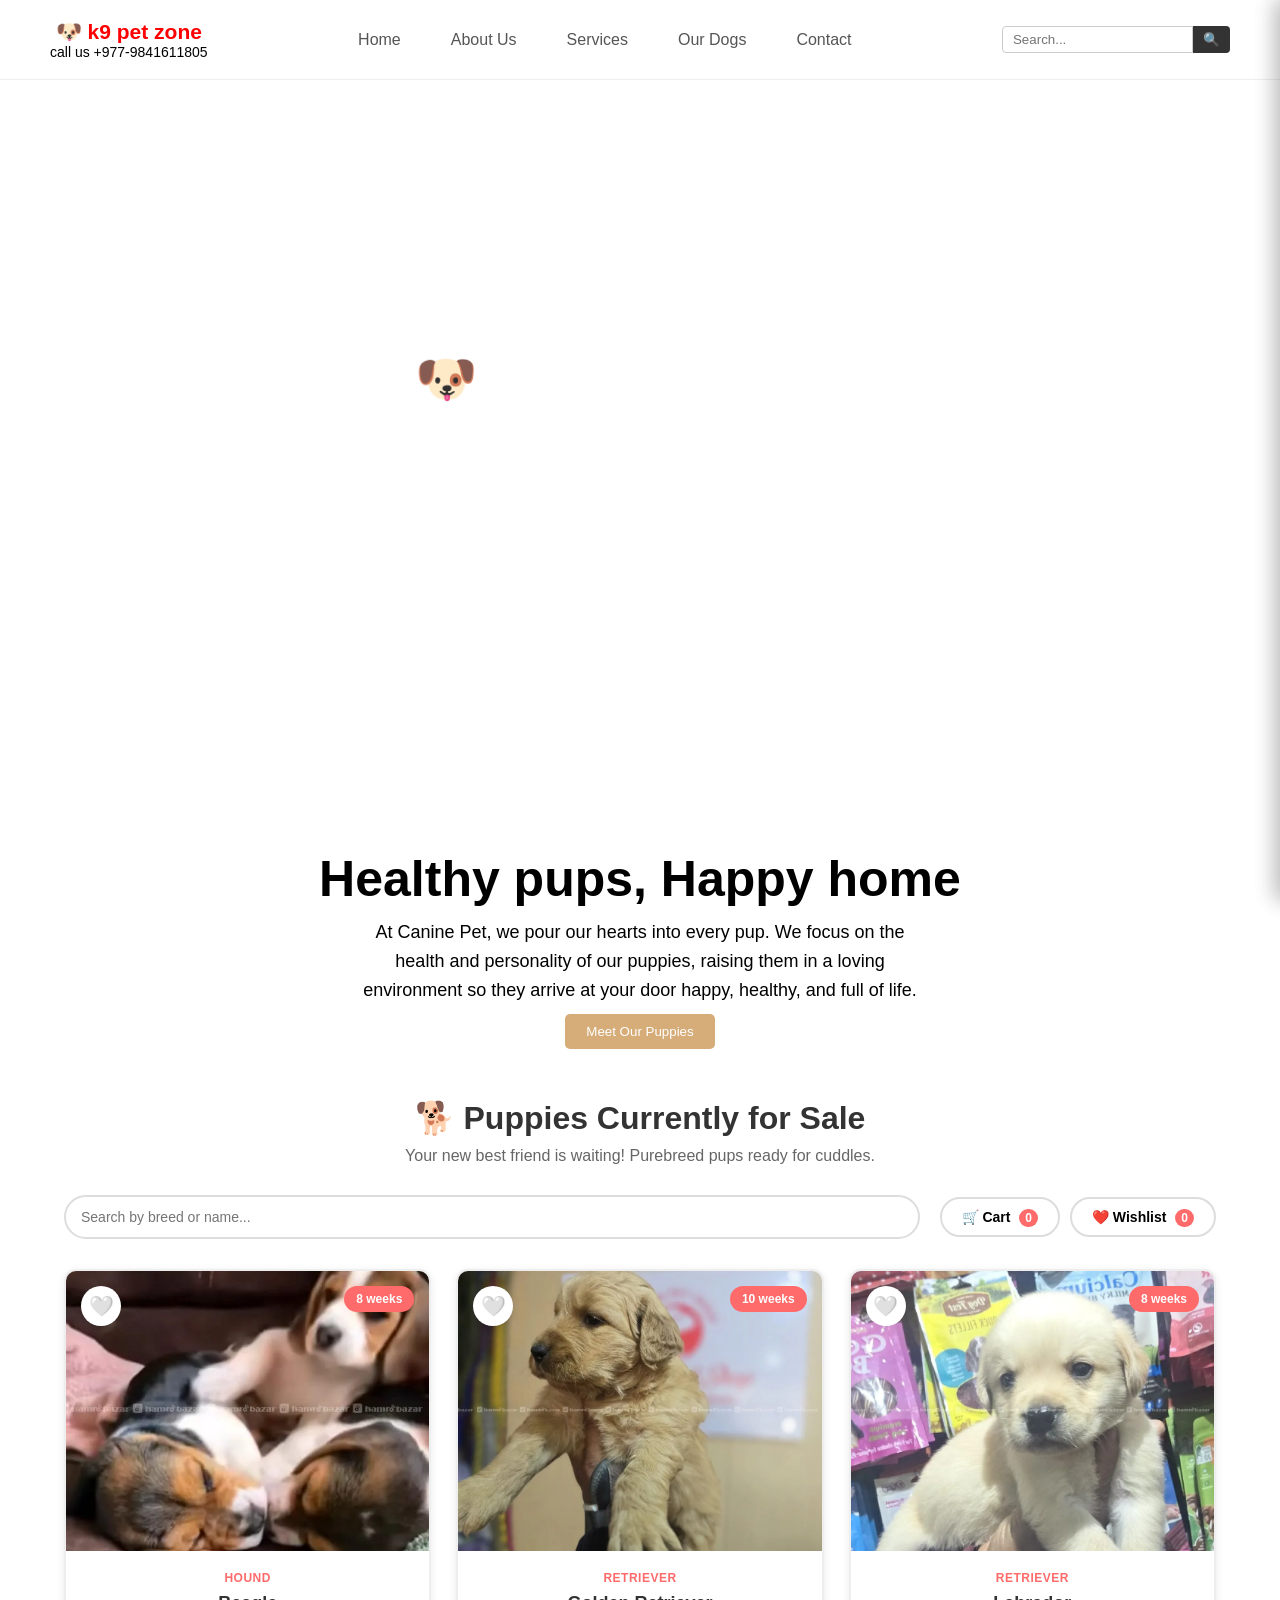
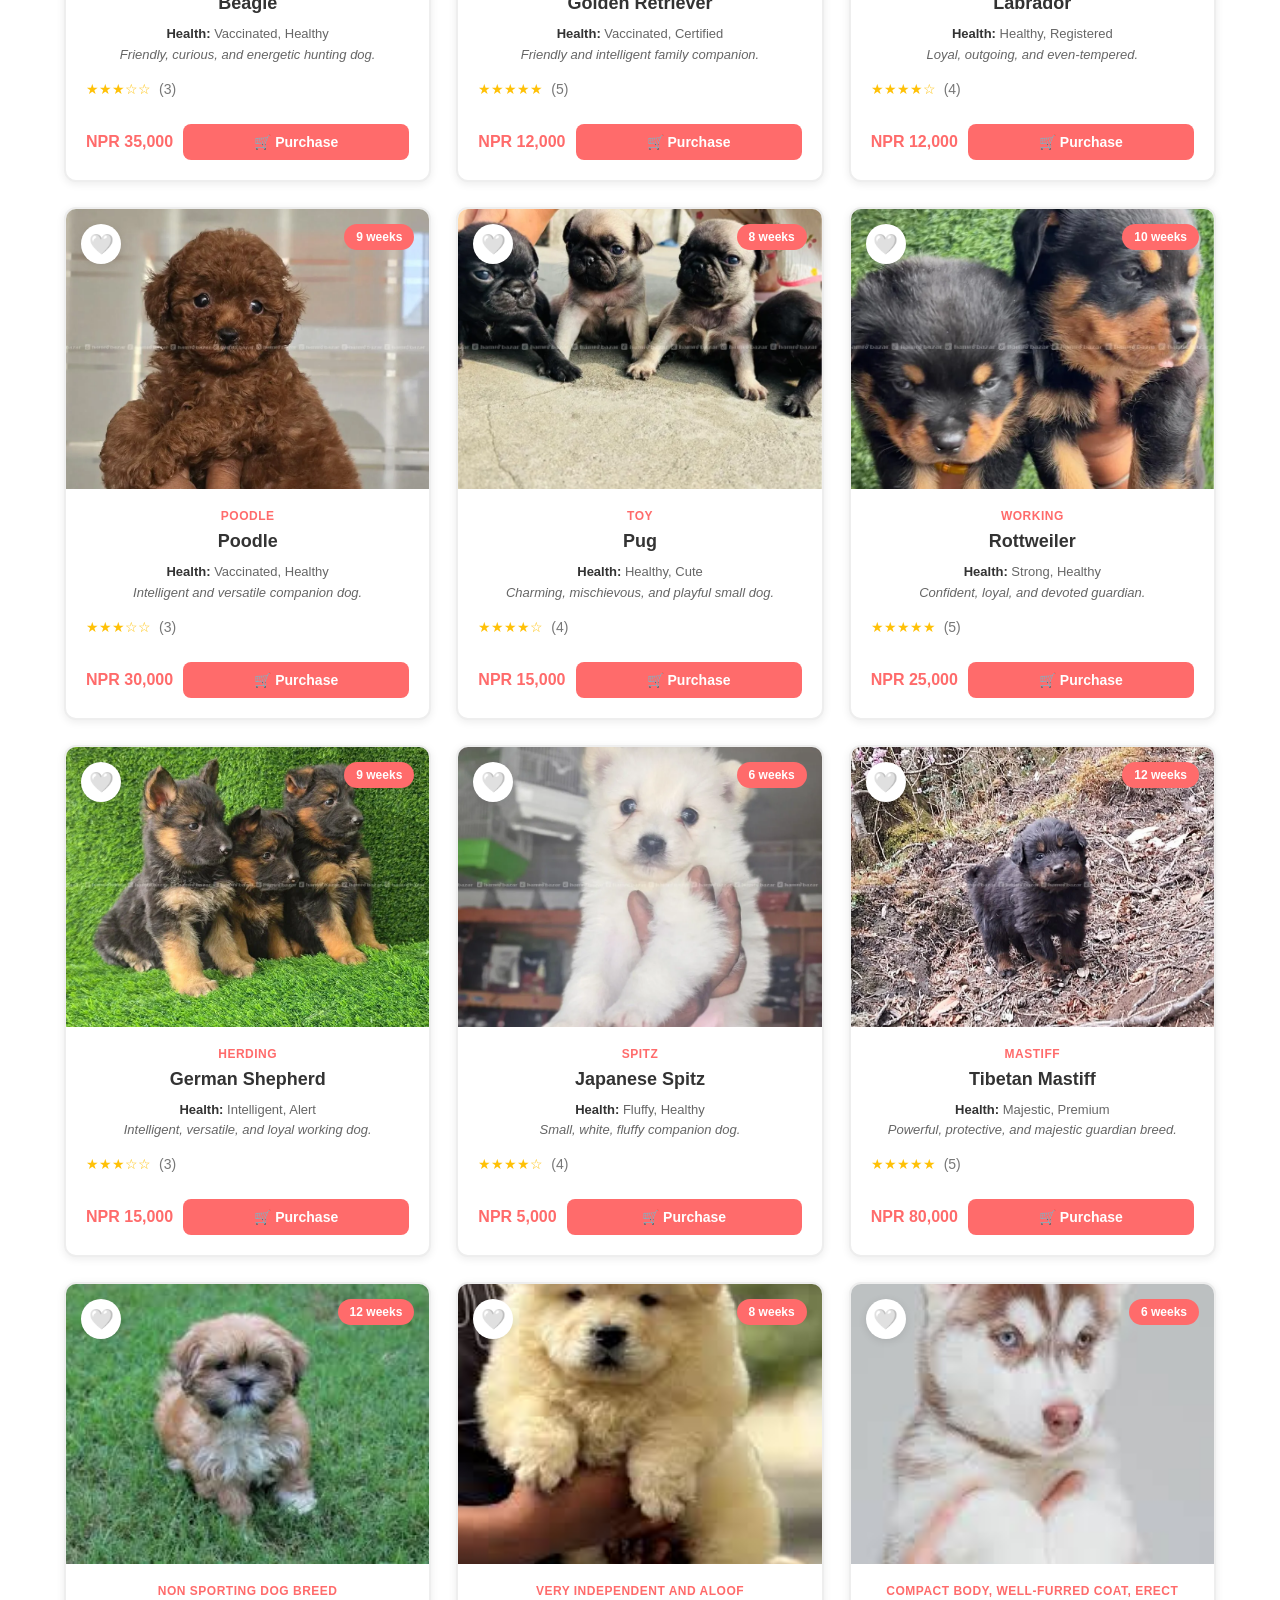
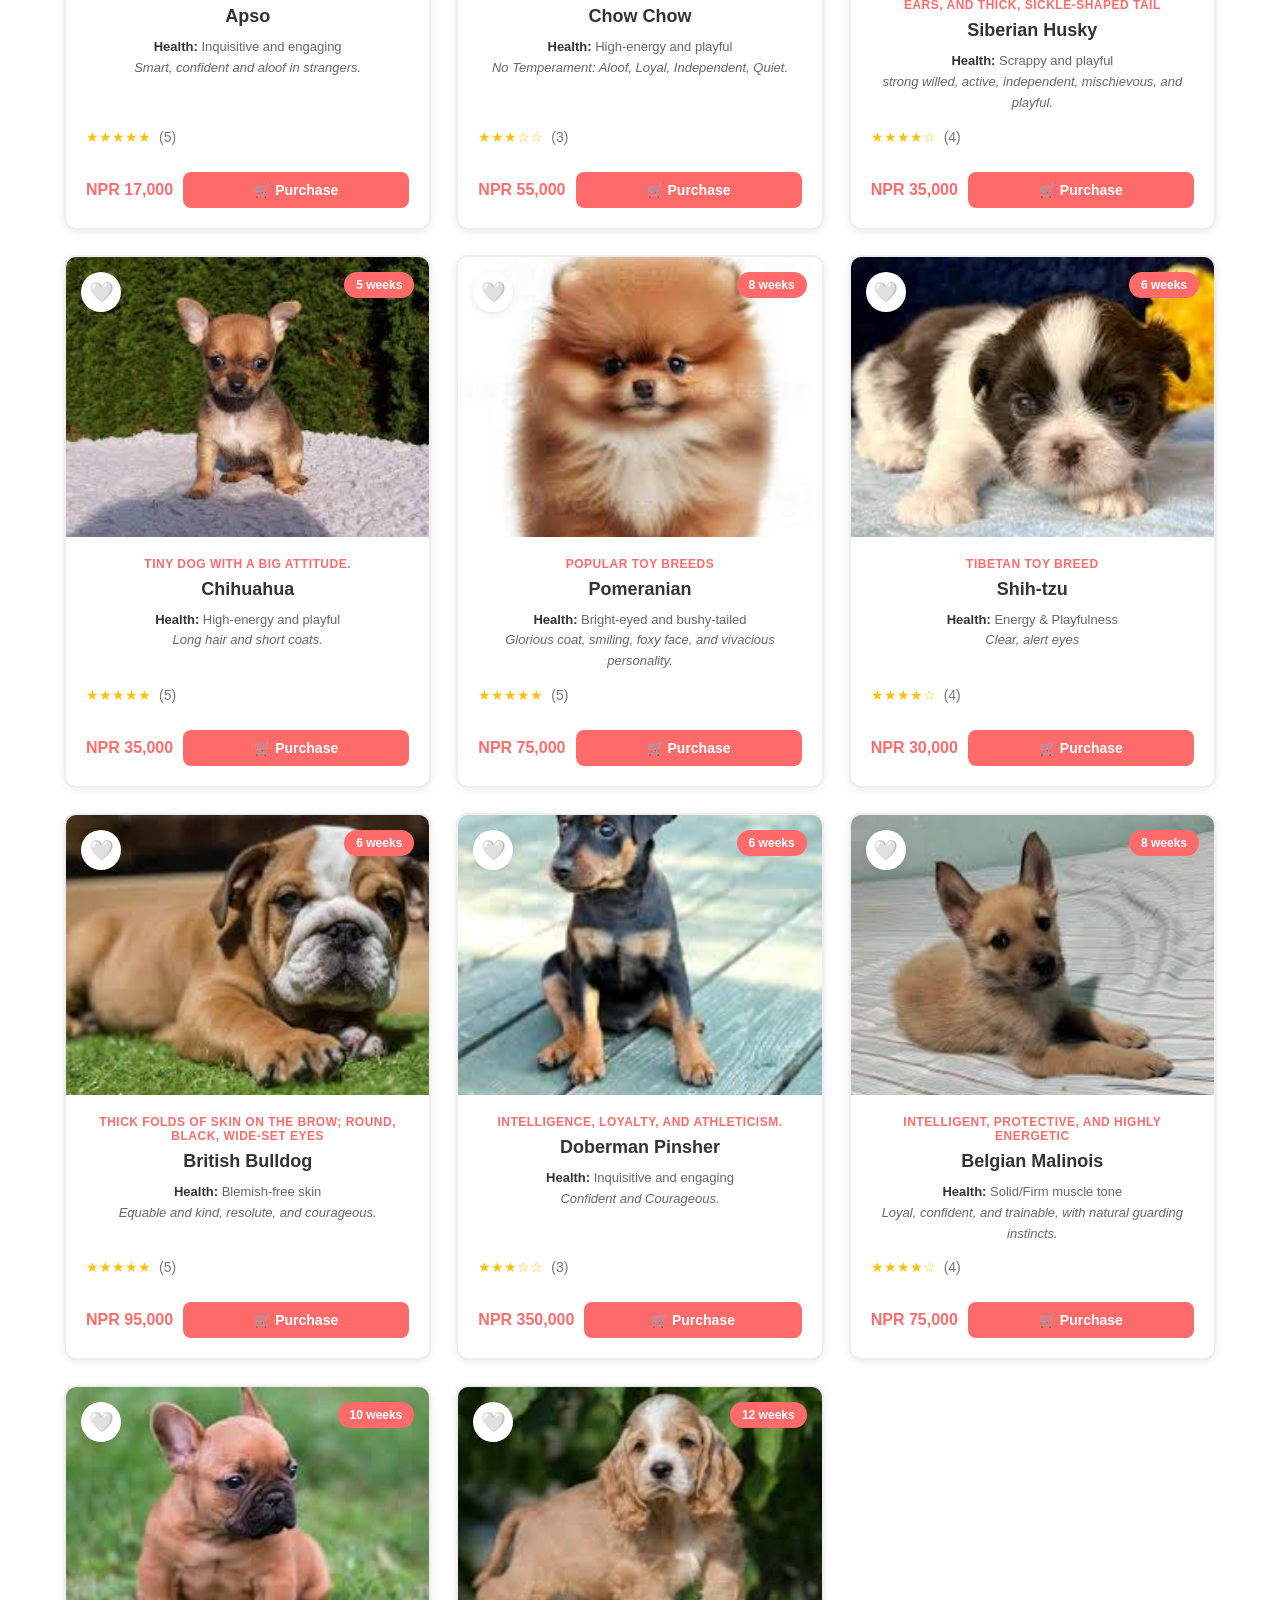
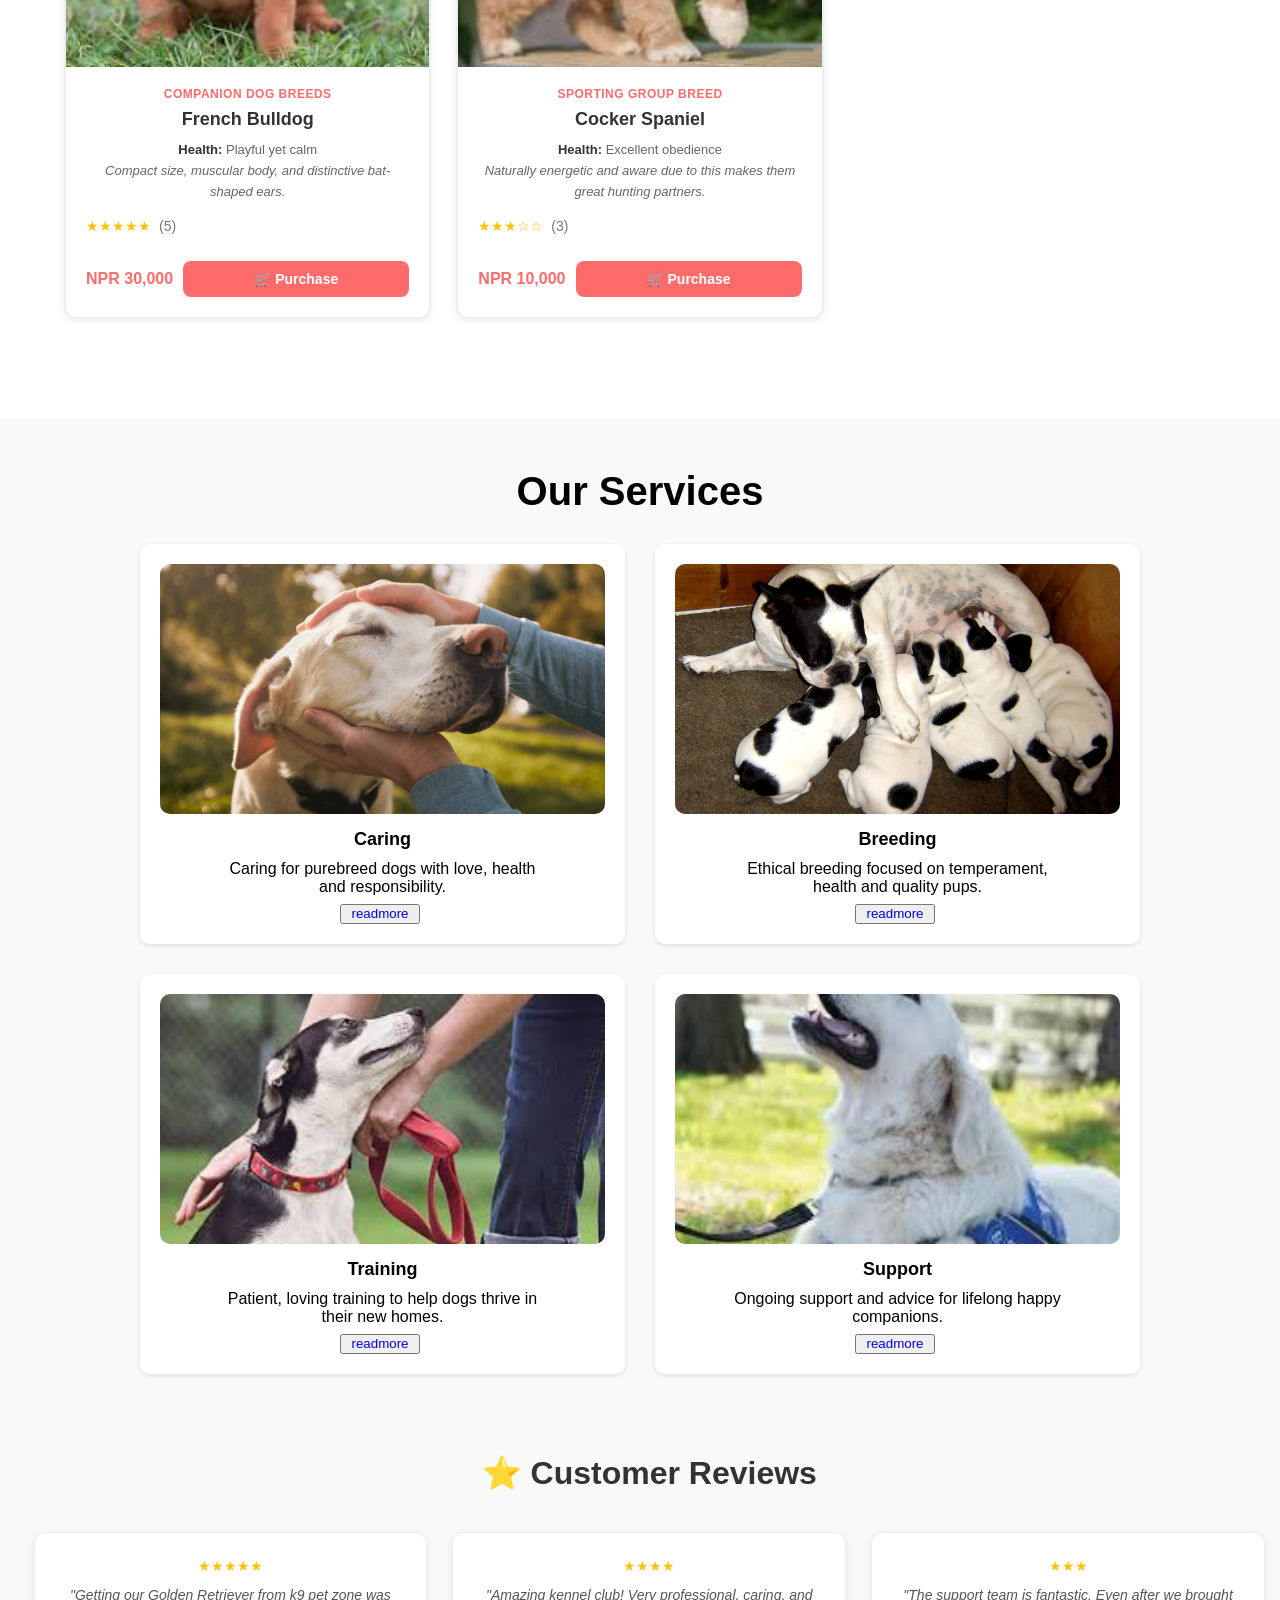
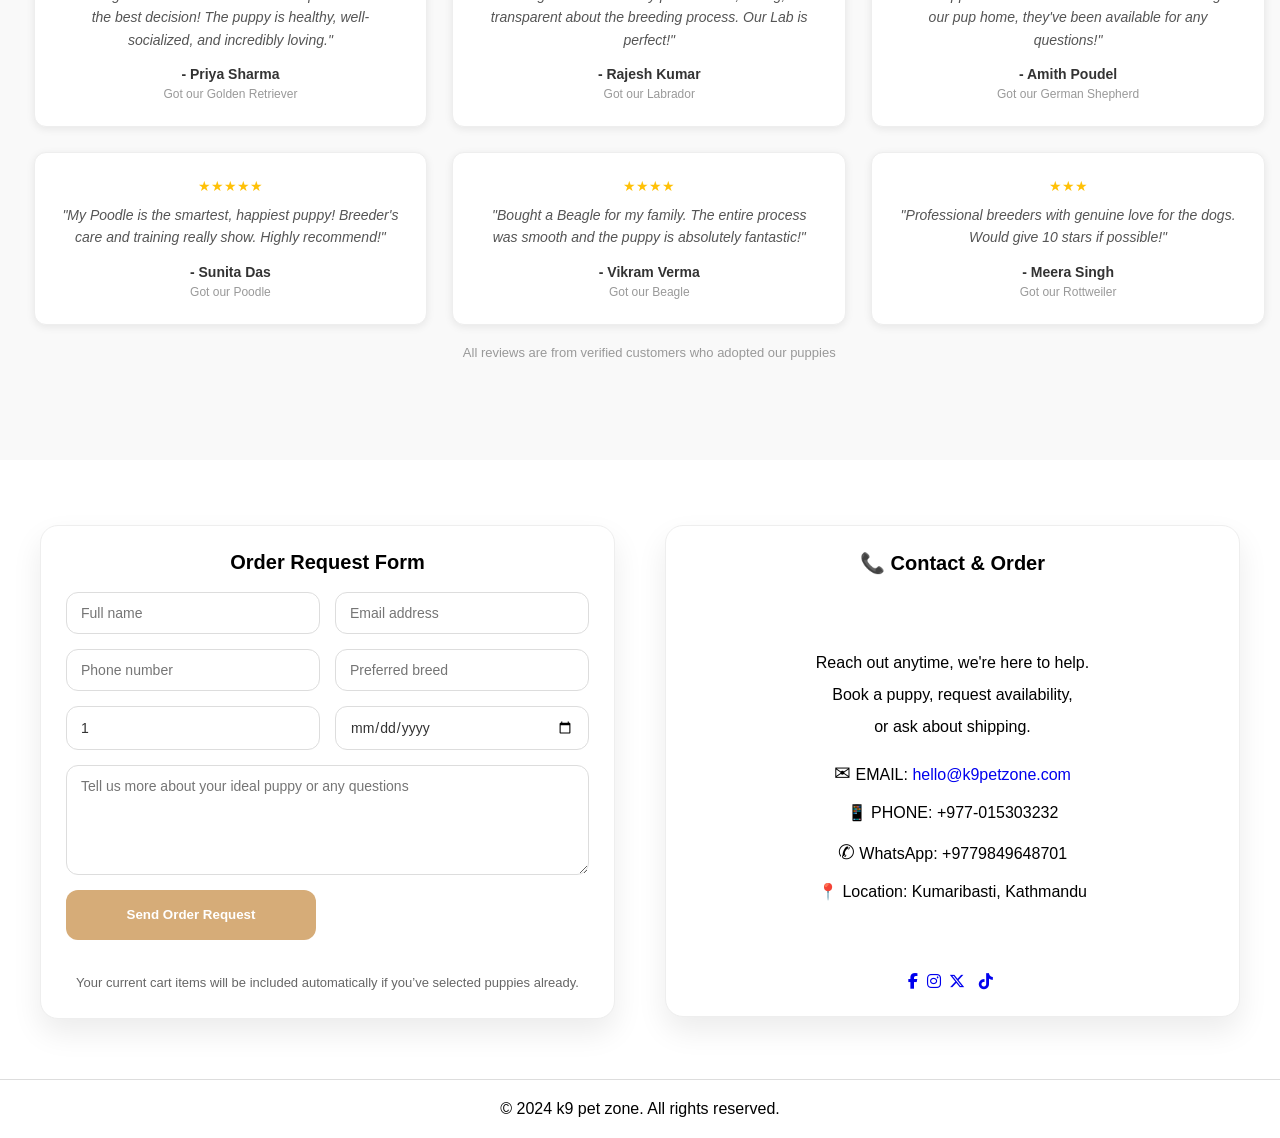
==== commit 419c2151: "edit call us at header and fb_images" ====
--- a/index.html
+++ b/index.html
@@ -15,7 +15,8 @@
 	
 	<header>
 		<nav class="navbar">
-		<div class="logo"><a href="index.html" style="color:red;text-decoration:none;"><h2> 🐶 k9 pet zone </h2></a>
+		<div class="logo"><a href="index.html" style="color:red;text-decoration:none;"><h2> 🐶 k9 pet zone </h2>
+		<p style="color:black;"> call us +977-9841611805</p></a>
 		 </div>
 		<input type="checkbox" id="check" class="check">
 
